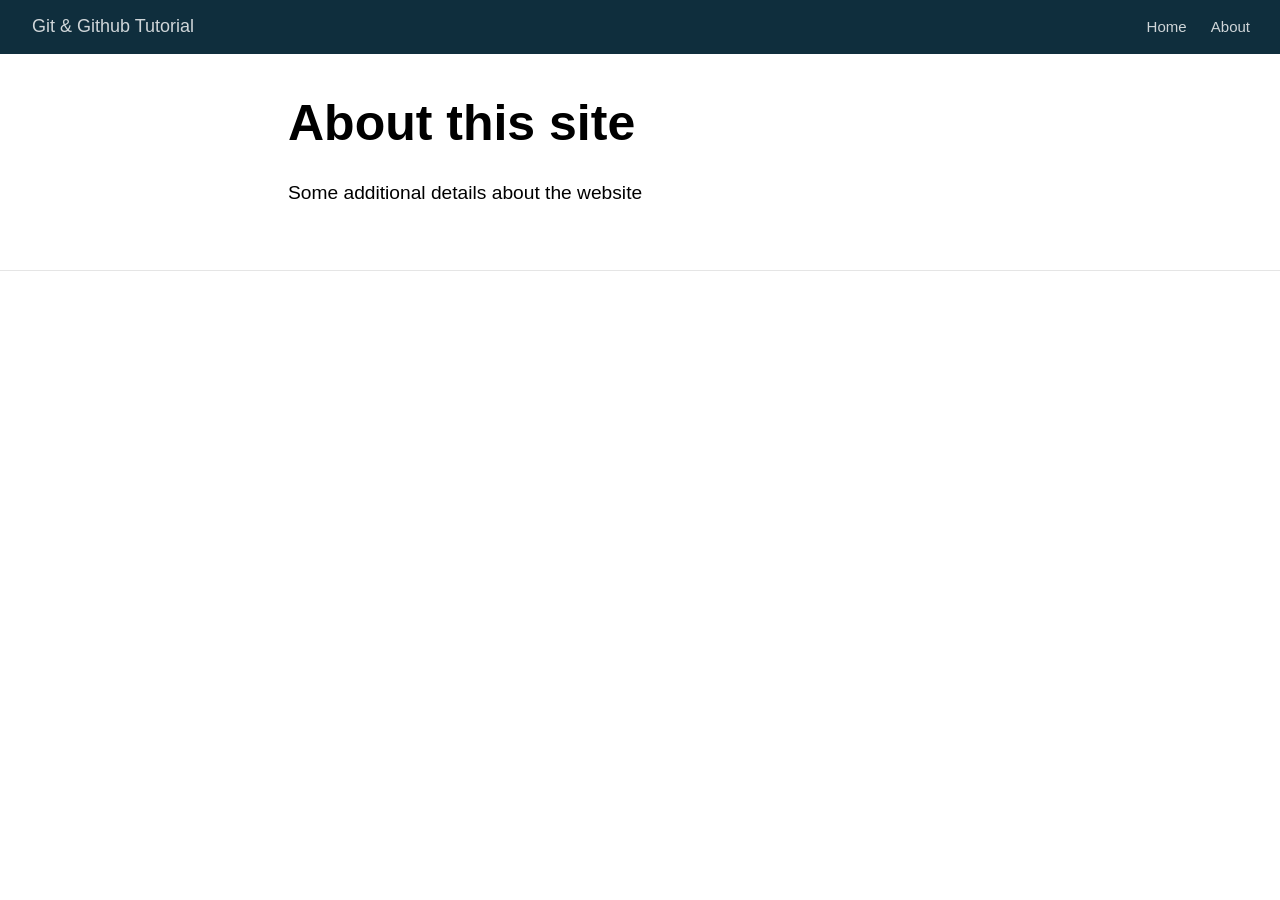
==== docs/about.html @ 016aea4a "initialize site and slidedeck" ====
<!DOCTYPE html>

<html xmlns="http://www.w3.org/1999/xhtml" lang="" xml:lang="">

<head>
  <meta charset="utf-8"/>
  <meta name="viewport" content="width=device-width, initial-scale=1"/>
  <meta http-equiv="X-UA-Compatible" content="IE=Edge,chrome=1"/>
  <meta name="generator" content="distill" />

  <style type="text/css">
  /* Hide doc at startup (prevent jankiness while JS renders/transforms) */
  body {
    visibility: hidden;
  }
  </style>

 <!--radix_placeholder_import_source-->
 <!--/radix_placeholder_import_source-->

<style type="text/css">code{white-space: pre;}</style>
<style type="text/css" data-origin="pandoc">
pre > code.sourceCode { white-space: pre; position: relative; }
pre > code.sourceCode > span { display: inline-block; line-height: 1.25; }
pre > code.sourceCode > span:empty { height: 1.2em; }
.sourceCode { overflow: visible; }
code.sourceCode > span { color: inherit; text-decoration: inherit; }
div.sourceCode { margin: 1em 0; }
pre.sourceCode { margin: 0; }
@media screen {
div.sourceCode { overflow: auto; }
}
@media print {
pre > code.sourceCode { white-space: pre-wrap; }
pre > code.sourceCode > span { text-indent: -5em; padding-left: 5em; }
}
pre.numberSource code
  { counter-reset: source-line 0; }
pre.numberSource code > span
  { position: relative; left: -4em; counter-increment: source-line; }
pre.numberSource code > span > a:first-child::before
  { content: counter(source-line);
    position: relative; left: -1em; text-align: right; vertical-align: baseline;
    border: none; display: inline-block;
    -webkit-touch-callout: none; -webkit-user-select: none;
    -khtml-user-select: none; -moz-user-select: none;
    -ms-user-select: none; user-select: none;
    padding: 0 4px; width: 4em;
    color: #aaaaaa;
  }
pre.numberSource { margin-left: 3em; border-left: 1px solid #aaaaaa;  padding-left: 4px; }
div.sourceCode
  { color: #00769e; background-color: #f1f3f5; }
@media screen {
pre > code.sourceCode > span > a:first-child::before { text-decoration: underline; }
}
code span { color: #00769e; } /* Normal */
code span.al { color: #ad0000; } /* Alert */
code span.an { color: #5e5e5e; } /* Annotation */
code span.at { color: #657422; } /* Attribute */
code span.bn { color: #ad0000; } /* BaseN */
code span.bu { } /* BuiltIn */
code span.cf { color: #00769e; } /* ControlFlow */
code span.ch { color: #20794d; } /* Char */
code span.cn { color: #8f5902; } /* Constant */
code span.co { color: #5e5e5e; } /* Comment */
code span.cv { color: #5e5e5e; font-style: italic; } /* CommentVar */
code span.do { color: #5e5e5e; font-style: italic; } /* Documentation */
code span.dt { color: #ad0000; } /* DataType */
code span.dv { color: #ad0000; } /* DecVal */
code span.er { color: #ad0000; } /* Error */
code span.ex { } /* Extension */
code span.fl { color: #ad0000; } /* Float */
code span.fu { color: #4758ab; } /* Function */
code span.im { } /* Import */
code span.in { color: #5e5e5e; } /* Information */
code span.kw { color: #00769e; } /* Keyword */
code span.op { color: #5e5e5e; } /* Operator */
code span.ot { color: #00769e; } /* Other */
code span.pp { color: #ad0000; } /* Preprocessor */
code span.sc { color: #5e5e5e; } /* SpecialChar */
code span.ss { color: #20794d; } /* SpecialString */
code span.st { color: #20794d; } /* String */
code span.va { color: #111111; } /* Variable */
code span.vs { color: #20794d; } /* VerbatimString */
code span.wa { color: #5e5e5e; font-style: italic; } /* Warning */
</style>


  <!--radix_placeholder_meta_tags-->
  <title>Git &amp; Github Tutorial: About this site</title>

  <meta property="description" itemprop="description" content="Some additional details about the website"/>



  <!--  https://developers.facebook.com/docs/sharing/webmasters#markup -->
  <meta property="og:title" content="Git &amp; Github Tutorial: About this site"/>
  <meta property="og:type" content="article"/>
  <meta property="og:description" content="Some additional details about the website"/>
  <meta property="og:locale" content="en_US"/>
  <meta property="og:site_name" content="Git &amp; Github Tutorial"/>

  <!--  https://dev.twitter.com/cards/types/summary -->
  <meta property="twitter:card" content="summary"/>
  <meta property="twitter:title" content="Git &amp; Github Tutorial: About this site"/>
  <meta property="twitter:description" content="Some additional details about the website"/>

  <!--/radix_placeholder_meta_tags-->
  <!--radix_placeholder_rmarkdown_metadata-->

  <script type="text/json" id="radix-rmarkdown-metadata">
  {"type":"list","attributes":{"names":{"type":"character","attributes":{},"value":["title","description"]}},"value":[{"type":"character","attributes":{},"value":["About this site"]},{"type":"character","attributes":{},"value":["Some additional details about the website"]}]}
  </script>
  <!--/radix_placeholder_rmarkdown_metadata-->
  <!--radix_placeholder_navigation_in_header-->
  <meta name="distill:offset" content=""/>

  <script type="application/javascript">

    window.headroom_prevent_pin = false;

    window.document.addEventListener("DOMContentLoaded", function (event) {

      // initialize headroom for banner
      var header = $('header').get(0);
      var headerHeight = header.offsetHeight;
      var headroom = new Headroom(header, {
        tolerance: 5,
        onPin : function() {
          if (window.headroom_prevent_pin) {
            window.headroom_prevent_pin = false;
            headroom.unpin();
          }
        }
      });
      headroom.init();
      if(window.location.hash)
        headroom.unpin();
      $(header).addClass('headroom--transition');

      // offset scroll location for banner on hash change
      // (see: https://github.com/WickyNilliams/headroom.js/issues/38)
      window.addEventListener("hashchange", function(event) {
        window.scrollTo(0, window.pageYOffset - (headerHeight + 25));
      });

      // responsive menu
      $('.distill-site-header').each(function(i, val) {
        var topnav = $(this);
        var toggle = topnav.find('.nav-toggle');
        toggle.on('click', function() {
          topnav.toggleClass('responsive');
        });
      });

      // nav dropdowns
      $('.nav-dropbtn').click(function(e) {
        $(this).next('.nav-dropdown-content').toggleClass('nav-dropdown-active');
        $(this).parent().siblings('.nav-dropdown')
           .children('.nav-dropdown-content').removeClass('nav-dropdown-active');
      });
      $("body").click(function(e){
        $('.nav-dropdown-content').removeClass('nav-dropdown-active');
      });
      $(".nav-dropdown").click(function(e){
        e.stopPropagation();
      });
    });
  </script>

  <style type="text/css">

  /* Theme (user-documented overrideables for nav appearance) */

  .distill-site-nav {
    color: rgba(255, 255, 255, 0.8);
    background-color: #0F2E3D;
    font-size: 15px;
    font-weight: 300;
  }

  .distill-site-nav a {
    color: inherit;
    text-decoration: none;
  }

  .distill-site-nav a:hover {
    color: white;
  }

  @media print {
    .distill-site-nav {
      display: none;
    }
  }

  .distill-site-header {

  }

  .distill-site-footer {

  }


  /* Site Header */

  .distill-site-header {
    width: 100%;
    box-sizing: border-box;
    z-index: 3;
  }

  .distill-site-header .nav-left {
    display: inline-block;
    margin-left: 8px;
  }

  @media screen and (max-width: 768px) {
    .distill-site-header .nav-left {
      margin-left: 0;
    }
  }


  .distill-site-header .nav-right {
    float: right;
    margin-right: 8px;
  }

  .distill-site-header a,
  .distill-site-header .title {
    display: inline-block;
    text-align: center;
    padding: 14px 10px 14px 10px;
  }

  .distill-site-header .title {
    font-size: 18px;
    min-width: 150px;
  }

  .distill-site-header .logo {
    padding: 0;
  }

  .distill-site-header .logo img {
    display: none;
    max-height: 20px;
    width: auto;
    margin-bottom: -4px;
  }

  .distill-site-header .nav-image img {
    max-height: 18px;
    width: auto;
    display: inline-block;
    margin-bottom: -3px;
  }



  @media screen and (min-width: 1000px) {
    .distill-site-header .logo img {
      display: inline-block;
    }
    .distill-site-header .nav-left {
      margin-left: 20px;
    }
    .distill-site-header .nav-right {
      margin-right: 20px;
    }
    .distill-site-header .title {
      padding-left: 12px;
    }
  }


  .distill-site-header .nav-toggle {
    display: none;
  }

  .nav-dropdown {
    display: inline-block;
    position: relative;
  }

  .nav-dropdown .nav-dropbtn {
    border: none;
    outline: none;
    color: rgba(255, 255, 255, 0.8);
    padding: 16px 10px;
    background-color: transparent;
    font-family: inherit;
    font-size: inherit;
    font-weight: inherit;
    margin: 0;
    margin-top: 1px;
    z-index: 2;
  }

  .nav-dropdown-content {
    display: none;
    position: absolute;
    background-color: white;
    min-width: 200px;
    border: 1px solid rgba(0,0,0,0.15);
    border-radius: 4px;
    box-shadow: 0px 8px 16px 0px rgba(0,0,0,0.1);
    z-index: 1;
    margin-top: 2px;
    white-space: nowrap;
    padding-top: 4px;
    padding-bottom: 4px;
  }

  .nav-dropdown-content hr {
    margin-top: 4px;
    margin-bottom: 4px;
    border: none;
    border-bottom: 1px solid rgba(0, 0, 0, 0.1);
  }

  .nav-dropdown-active {
    display: block;
  }

  .nav-dropdown-content a, .nav-dropdown-content .nav-dropdown-header {
    color: black;
    padding: 6px 24px;
    text-decoration: none;
    display: block;
    text-align: left;
  }

  .nav-dropdown-content .nav-dropdown-header {
    display: block;
    padding: 5px 24px;
    padding-bottom: 0;
    text-transform: uppercase;
    font-size: 14px;
    color: #999999;
    white-space: nowrap;
  }

  .nav-dropdown:hover .nav-dropbtn {
    color: white;
  }

  .nav-dropdown-content a:hover {
    background-color: #ddd;
    color: black;
  }

  .nav-right .nav-dropdown-content {
    margin-left: -45%;
    right: 0;
  }

  @media screen and (max-width: 768px) {
    .distill-site-header a, .distill-site-header .nav-dropdown  {display: none;}
    .distill-site-header a.nav-toggle {
      float: right;
      display: block;
    }
    .distill-site-header .title {
      margin-left: 0;
    }
    .distill-site-header .nav-right {
      margin-right: 0;
    }
    .distill-site-header {
      overflow: hidden;
    }
    .nav-right .nav-dropdown-content {
      margin-left: 0;
    }
  }


  @media screen and (max-width: 768px) {
    .distill-site-header.responsive {position: relative; min-height: 500px; }
    .distill-site-header.responsive a.nav-toggle {
      position: absolute;
      right: 0;
      top: 0;
    }
    .distill-site-header.responsive a,
    .distill-site-header.responsive .nav-dropdown {
      display: block;
      text-align: left;
    }
    .distill-site-header.responsive .nav-left,
    .distill-site-header.responsive .nav-right {
      width: 100%;
    }
    .distill-site-header.responsive .nav-dropdown {float: none;}
    .distill-site-header.responsive .nav-dropdown-content {position: relative;}
    .distill-site-header.responsive .nav-dropdown .nav-dropbtn {
      display: block;
      width: 100%;
      text-align: left;
    }
  }

  /* Site Footer */

  .distill-site-footer {
    width: 100%;
    overflow: hidden;
    box-sizing: border-box;
    z-index: 3;
    margin-top: 30px;
    padding-top: 30px;
    padding-bottom: 30px;
    text-align: center;
  }

  /* Headroom */

  d-title {
    padding-top: 6rem;
  }

  @media print {
    d-title {
      padding-top: 4rem;
    }
  }

  .headroom {
    z-index: 1000;
    position: fixed;
    top: 0;
    left: 0;
    right: 0;
  }

  .headroom--transition {
    transition: all .4s ease-in-out;
  }

  .headroom--unpinned {
    top: -100px;
  }

  .headroom--pinned {
    top: 0;
  }

  /* adjust viewport for navbar height */
  /* helps vertically center bootstrap (non-distill) content */
  .min-vh-100 {
    min-height: calc(100vh - 100px) !important;
  }

  </style>

  <script src="site_libs/jquery-3.6.0/jquery-3.6.0.min.js"></script>
  <link href="site_libs/font-awesome-5.1.0/css/all.css" rel="stylesheet"/>
  <link href="site_libs/font-awesome-5.1.0/css/v4-shims.css" rel="stylesheet"/>
  <script src="site_libs/headroom-0.9.4/headroom.min.js"></script>
  <script src="site_libs/autocomplete-0.37.1/autocomplete.min.js"></script>
  <script src="site_libs/fuse-6.4.1/fuse.min.js"></script>

  <script type="application/javascript">

  function getMeta(metaName) {
    var metas = document.getElementsByTagName('meta');
    for (let i = 0; i < metas.length; i++) {
      if (metas[i].getAttribute('name') === metaName) {
        return metas[i].getAttribute('content');
      }
    }
    return '';
  }

  function offsetURL(url) {
    var offset = getMeta('distill:offset');
    return offset ? offset + '/' + url : url;
  }

  function createFuseIndex() {

    // create fuse index
    var options = {
      keys: [
        { name: 'title', weight: 20 },
        { name: 'categories', weight: 15 },
        { name: 'description', weight: 10 },
        { name: 'contents', weight: 5 },
      ],
      ignoreLocation: true,
      threshold: 0
    };
    var fuse = new window.Fuse([], options);

    // fetch the main search.json
    return fetch(offsetURL('search.json'))
      .then(function(response) {
        if (response.status == 200) {
          return response.json().then(function(json) {
            // index main articles
            json.articles.forEach(function(article) {
              fuse.add(article);
            });
            // download collections and index their articles
            return Promise.all(json.collections.map(function(collection) {
              return fetch(offsetURL(collection)).then(function(response) {
                if (response.status === 200) {
                  return response.json().then(function(articles) {
                    articles.forEach(function(article) {
                      fuse.add(article);
                    });
                  })
                } else {
                  return Promise.reject(
                    new Error('Unexpected status from search index request: ' +
                              response.status)
                  );
                }
              });
            })).then(function() {
              return fuse;
            });
          });

        } else {
          return Promise.reject(
            new Error('Unexpected status from search index request: ' +
                        response.status)
          );
        }
      });
  }

  window.document.addEventListener("DOMContentLoaded", function (event) {

    // get search element (bail if we don't have one)
    var searchEl = window.document.getElementById('distill-search');
    if (!searchEl)
      return;

    createFuseIndex()
      .then(function(fuse) {

        // make search box visible
        searchEl.classList.remove('hidden');

        // initialize autocomplete
        var options = {
          autoselect: true,
          hint: false,
          minLength: 2,
        };
        window.autocomplete(searchEl, options, [{
          source: function(query, callback) {
            const searchOptions = {
              isCaseSensitive: false,
              shouldSort: true,
              minMatchCharLength: 2,
              limit: 10,
            };
            var results = fuse.search(query, searchOptions);
            callback(results
              .map(function(result) { return result.item; })
            );
          },
          templates: {
            suggestion: function(suggestion) {
              var img = suggestion.preview && Object.keys(suggestion.preview).length > 0
                ? `<img src="${offsetURL(suggestion.preview)}"</img>`
                : '';
              var html = `
                <div class="search-item">
                  <h3>${suggestion.title}</h3>
                  <div class="search-item-description">
                    ${suggestion.description || ''}
                  </div>
                  <div class="search-item-preview">
                    ${img}
                  </div>
                </div>
              `;
              return html;
            }
          }
        }]).on('autocomplete:selected', function(event, suggestion) {
          window.location.href = offsetURL(suggestion.path);
        });
        // remove inline display style on autocompleter (we want to
        // manage responsive display via css)
        $('.algolia-autocomplete').css("display", "");
      })
      .catch(function(error) {
        console.log(error);
      });

  });

  </script>

  <style type="text/css">

  .nav-search {
    font-size: x-small;
  }

  /* Algolioa Autocomplete */

  .algolia-autocomplete {
    display: inline-block;
    margin-left: 10px;
    vertical-align: sub;
    background-color: white;
    color: black;
    padding: 6px;
    padding-top: 8px;
    padding-bottom: 0;
    border-radius: 6px;
    border: 1px #0F2E3D solid;
    width: 180px;
  }


  @media screen and (max-width: 768px) {
    .distill-site-nav .algolia-autocomplete {
      display: none;
      visibility: hidden;
    }
    .distill-site-nav.responsive .algolia-autocomplete {
      display: inline-block;
      visibility: visible;
    }
    .distill-site-nav.responsive .algolia-autocomplete .aa-dropdown-menu {
      margin-left: 0;
      width: 400px;
      max-height: 400px;
    }
  }

  .algolia-autocomplete .aa-input, .algolia-autocomplete .aa-hint {
    width: 90%;
    outline: none;
    border: none;
  }

  .algolia-autocomplete .aa-hint {
    color: #999;
  }
  .algolia-autocomplete .aa-dropdown-menu {
    width: 550px;
    max-height: 70vh;
    overflow-x: visible;
    overflow-y: scroll;
    padding: 5px;
    margin-top: 3px;
    margin-left: -150px;
    background-color: #fff;
    border-radius: 5px;
    border: 1px solid #999;
    border-top: none;
  }

  .algolia-autocomplete .aa-dropdown-menu .aa-suggestion {
    cursor: pointer;
    padding: 5px 4px;
    border-bottom: 1px solid #eee;
  }

  .algolia-autocomplete .aa-dropdown-menu .aa-suggestion:last-of-type {
    border-bottom: none;
    margin-bottom: 2px;
  }

  .algolia-autocomplete .aa-dropdown-menu .aa-suggestion .search-item {
    overflow: hidden;
    font-size: 0.8em;
    line-height: 1.4em;
  }

  .algolia-autocomplete .aa-dropdown-menu .aa-suggestion .search-item h3 {
    font-size: 1rem;
    margin-block-start: 0;
    margin-block-end: 5px;
  }

  .algolia-autocomplete .aa-dropdown-menu .aa-suggestion .search-item-description {
    display: inline-block;
    overflow: hidden;
    height: 2.8em;
    width: 80%;
    margin-right: 4%;
  }

  .algolia-autocomplete .aa-dropdown-menu .aa-suggestion .search-item-preview {
    display: inline-block;
    width: 15%;
  }

  .algolia-autocomplete .aa-dropdown-menu .aa-suggestion .search-item-preview img {
    height: 3em;
    width: auto;
    display: none;
  }

  .algolia-autocomplete .aa-dropdown-menu .aa-suggestion .search-item-preview img[src] {
    display: initial;
  }

  .algolia-autocomplete .aa-dropdown-menu .aa-suggestion.aa-cursor {
    background-color: #eee;
  }
  .algolia-autocomplete .aa-dropdown-menu .aa-suggestion em {
    font-weight: bold;
    font-style: normal;
  }

  </style>


  <!--/radix_placeholder_navigation_in_header-->
  <!--radix_placeholder_distill-->

  <style type="text/css">

  body {
    background-color: white;
  }

  .pandoc-table {
    width: 100%;
  }

  .pandoc-table>caption {
    margin-bottom: 10px;
  }

  .pandoc-table th:not([align]) {
    text-align: left;
  }

  .pagedtable-footer {
    font-size: 15px;
  }

  d-byline .byline {
    grid-template-columns: 2fr 2fr;
  }

  d-byline .byline h3 {
    margin-block-start: 1.5em;
  }

  d-byline .byline .authors-affiliations h3 {
    margin-block-start: 0.5em;
  }

  .authors-affiliations .orcid-id {
    width: 16px;
    height:16px;
    margin-left: 4px;
    margin-right: 4px;
    vertical-align: middle;
    padding-bottom: 2px;
  }

  d-title .dt-tags {
    margin-top: 1em;
    grid-column: text;
  }

  .dt-tags .dt-tag {
    text-decoration: none;
    display: inline-block;
    color: rgba(0,0,0,0.6);
    padding: 0em 0.4em;
    margin-right: 0.5em;
    margin-bottom: 0.4em;
    font-size: 70%;
    border: 1px solid rgba(0,0,0,0.2);
    border-radius: 3px;
    text-transform: uppercase;
    font-weight: 500;
  }

  d-article table.gt_table td,
  d-article table.gt_table th {
    border-bottom: none;
    font-size: 100%;
  }

  .html-widget {
    margin-bottom: 2.0em;
  }

  .l-screen-inset {
    padding-right: 16px;
  }

  .l-screen .caption {
    margin-left: 10px;
  }

  .shaded {
    background: rgb(247, 247, 247);
    padding-top: 20px;
    padding-bottom: 20px;
    border-top: 1px solid rgba(0, 0, 0, 0.1);
    border-bottom: 1px solid rgba(0, 0, 0, 0.1);
  }

  .shaded .html-widget {
    margin-bottom: 0;
    border: 1px solid rgba(0, 0, 0, 0.1);
  }

  .shaded .shaded-content {
    background: white;
  }

  .text-output {
    margin-top: 0;
    line-height: 1.5em;
  }

  .hidden {
    display: none !important;
  }

  d-article {
    padding-top: 2.5rem;
    padding-bottom: 30px;
  }

  d-appendix {
    padding-top: 30px;
  }

  d-article>p>img {
    width: 100%;
  }

  d-article h2 {
    margin: 1rem 0 1.5rem 0;
  }

  d-article h3 {
    margin-top: 1.5rem;
  }

  d-article iframe {
    border: 1px solid rgba(0, 0, 0, 0.1);
    margin-bottom: 2.0em;
    width: 100%;
  }

  /* Tweak code blocks */

  d-article div.sourceCode code,
  d-article pre code {
    font-family: Consolas, Monaco, 'Andale Mono', 'Ubuntu Mono', monospace;
  }

  d-article pre,
  d-article div.sourceCode,
  d-article div.sourceCode pre {
    overflow: auto;
  }

  d-article div.sourceCode {
    background-color: white;
  }

  d-article div.sourceCode pre {
    padding-left: 10px;
    font-size: 12px;
    border-left: 2px solid rgba(0,0,0,0.1);
  }

  d-article pre {
    font-size: 12px;
    color: black;
    background: none;
    margin-top: 0;
    text-align: left;
    white-space: pre;
    word-spacing: normal;
    word-break: normal;
    word-wrap: normal;
    line-height: 1.5;

    -moz-tab-size: 4;
    -o-tab-size: 4;
    tab-size: 4;

    -webkit-hyphens: none;
    -moz-hyphens: none;
    -ms-hyphens: none;
    hyphens: none;
  }

  d-article pre a {
    border-bottom: none;
  }

  d-article pre a:hover {
    border-bottom: none;
    text-decoration: underline;
  }

  d-article details {
    grid-column: text;
    margin-bottom: 0.8em;
  }

  @media(min-width: 768px) {

  d-article pre,
  d-article div.sourceCode,
  d-article div.sourceCode pre {
    overflow: visible !important;
  }

  d-article div.sourceCode pre {
    padding-left: 18px;
    font-size: 14px;
  }

  d-article pre {
    font-size: 14px;
  }

  }

  figure img.external {
    background: white;
    border: 1px solid rgba(0, 0, 0, 0.1);
    box-shadow: 0 1px 8px rgba(0, 0, 0, 0.1);
    padding: 18px;
    box-sizing: border-box;
  }

  /* CSS for d-contents */

  .d-contents {
    grid-column: text;
    color: rgba(0,0,0,0.8);
    font-size: 0.9em;
    padding-bottom: 1em;
    margin-bottom: 1em;
    padding-bottom: 0.5em;
    margin-bottom: 1em;
    padding-left: 0.25em;
    justify-self: start;
  }

  @media(min-width: 1000px) {
    .d-contents.d-contents-float {
      height: 0;
      grid-column-start: 1;
      grid-column-end: 4;
      justify-self: center;
      padding-right: 3em;
      padding-left: 2em;
    }
  }

  .d-contents nav h3 {
    font-size: 18px;
    margin-top: 0;
    margin-bottom: 1em;
  }

  .d-contents li {
    list-style-type: none
  }

  .d-contents nav > ul {
    padding-left: 0;
  }

  .d-contents ul {
    padding-left: 1em
  }

  .d-contents nav ul li {
    margin-top: 0.6em;
    margin-bottom: 0.2em;
  }

  .d-contents nav a {
    font-size: 13px;
    border-bottom: none;
    text-decoration: none
    color: rgba(0, 0, 0, 0.8);
  }

  .d-contents nav a:hover {
    text-decoration: underline solid rgba(0, 0, 0, 0.6)
  }

  .d-contents nav > ul > li > a {
    font-weight: 600;
  }

  .d-contents nav > ul > li > ul {
    font-weight: inherit;
  }

  .d-contents nav > ul > li > ul > li {
    margin-top: 0.2em;
  }


  .d-contents nav ul {
    margin-top: 0;
    margin-bottom: 0.25em;
  }

  .d-article-with-toc h2:nth-child(2) {
    margin-top: 0;
  }


  /* Figure */

  .figure {
    position: relative;
    margin-bottom: 2.5em;
    margin-top: 1.5em;
  }

  .figure .caption {
    color: rgba(0, 0, 0, 0.6);
    font-size: 12px;
    line-height: 1.5em;
  }

  .figure img.external {
    background: white;
    border: 1px solid rgba(0, 0, 0, 0.1);
    box-shadow: 0 1px 8px rgba(0, 0, 0, 0.1);
    padding: 18px;
    box-sizing: border-box;
  }

  .figure .caption a {
    color: rgba(0, 0, 0, 0.6);
  }

  .figure .caption b,
  .figure .caption strong, {
    font-weight: 600;
    color: rgba(0, 0, 0, 1.0);
  }

  /* Citations */

  d-article .citation {
    color: inherit;
    cursor: inherit;
  }

  div.hanging-indent{
    margin-left: 1em; text-indent: -1em;
  }

  /* Citation hover box */

  .tippy-box[data-theme~=light-border] {
    background-color: rgba(250, 250, 250, 0.95);
  }

  .tippy-content > p {
    margin-bottom: 0;
    padding: 2px;
  }


  /* Tweak 1000px media break to show more text */

  @media(min-width: 1000px) {
    .base-grid,
    distill-header,
    d-title,
    d-abstract,
    d-article,
    d-appendix,
    distill-appendix,
    d-byline,
    d-footnote-list,
    d-citation-list,
    distill-footer {
      grid-template-columns: [screen-start] 1fr [page-start kicker-start] 80px [middle-start] 50px [text-start kicker-end] 65px 65px 65px 65px 65px 65px 65px 65px [text-end gutter-start] 65px [middle-end] 65px [page-end gutter-end] 1fr [screen-end];
      grid-column-gap: 16px;
    }

    .grid {
      grid-column-gap: 16px;
    }

    d-article {
      font-size: 1.06rem;
      line-height: 1.7em;
    }
    figure .caption, .figure .caption, figure figcaption {
      font-size: 13px;
    }
  }

  @media(min-width: 1180px) {
    .base-grid,
    distill-header,
    d-title,
    d-abstract,
    d-article,
    d-appendix,
    distill-appendix,
    d-byline,
    d-footnote-list,
    d-citation-list,
    distill-footer {
      grid-template-columns: [screen-start] 1fr [page-start kicker-start] 60px [middle-start] 60px [text-start kicker-end] 60px 60px 60px 60px 60px 60px 60px 60px [text-end gutter-start] 60px [middle-end] 60px [page-end gutter-end] 1fr [screen-end];
      grid-column-gap: 32px;
    }

    .grid {
      grid-column-gap: 32px;
    }
  }


  /* Get the citation styles for the appendix (not auto-injected on render since
     we do our own rendering of the citation appendix) */

  d-appendix .citation-appendix,
  .d-appendix .citation-appendix {
    font-size: 11px;
    line-height: 15px;
    border-left: 1px solid rgba(0, 0, 0, 0.1);
    padding-left: 18px;
    border: 1px solid rgba(0,0,0,0.1);
    background: rgba(0, 0, 0, 0.02);
    padding: 10px 18px;
    border-radius: 3px;
    color: rgba(150, 150, 150, 1);
    overflow: hidden;
    margin-top: -12px;
    white-space: pre-wrap;
    word-wrap: break-word;
  }

  /* Include appendix styles here so they can be overridden */

  d-appendix {
    contain: layout style;
    font-size: 0.8em;
    line-height: 1.7em;
    margin-top: 60px;
    margin-bottom: 0;
    border-top: 1px solid rgba(0, 0, 0, 0.1);
    color: rgba(0,0,0,0.5);
    padding-top: 60px;
    padding-bottom: 48px;
  }

  d-appendix h3 {
    grid-column: page-start / text-start;
    font-size: 15px;
    font-weight: 500;
    margin-top: 1em;
    margin-bottom: 0;
    color: rgba(0,0,0,0.65);
  }

  d-appendix h3 + * {
    margin-top: 1em;
  }

  d-appendix ol {
    padding: 0 0 0 15px;
  }

  @media (min-width: 768px) {
    d-appendix ol {
      padding: 0 0 0 30px;
      margin-left: -30px;
    }
  }

  d-appendix li {
    margin-bottom: 1em;
  }

  d-appendix a {
    color: rgba(0, 0, 0, 0.6);
  }

  d-appendix > * {
    grid-column: text;
  }

  d-appendix > d-footnote-list,
  d-appendix > d-citation-list,
  d-appendix > distill-appendix {
    grid-column: screen;
  }

  /* Include footnote styles here so they can be overridden */

  d-footnote-list {
    contain: layout style;
  }

  d-footnote-list > * {
    grid-column: text;
  }

  d-footnote-list a.footnote-backlink {
    color: rgba(0,0,0,0.3);
    padding-left: 0.5em;
  }



  /* Anchor.js */

  .anchorjs-link {
    /*transition: all .25s linear; */
    text-decoration: none;
    border-bottom: none;
  }
  *:hover > .anchorjs-link {
    margin-left: -1.125em !important;
    text-decoration: none;
    border-bottom: none;
  }

  /* Social footer */

  .social_footer {
    margin-top: 30px;
    margin-bottom: 0;
    color: rgba(0,0,0,0.67);
  }

  .disqus-comments {
    margin-right: 30px;
  }

  .disqus-comment-count {
    border-bottom: 1px solid rgba(0, 0, 0, 0.4);
    cursor: pointer;
  }

  #disqus_thread {
    margin-top: 30px;
  }

  .article-sharing a {
    border-bottom: none;
    margin-right: 8px;
  }

  .article-sharing a:hover {
    border-bottom: none;
  }

  .sidebar-section.subscribe {
    font-size: 12px;
    line-height: 1.6em;
  }

  .subscribe p {
    margin-bottom: 0.5em;
  }


  .article-footer .subscribe {
    font-size: 15px;
    margin-top: 45px;
  }


  .sidebar-section.custom {
    font-size: 12px;
    line-height: 1.6em;
  }

  .custom p {
    margin-bottom: 0.5em;
  }

  /* Styles for listing layout (hide title) */
  .layout-listing d-title, .layout-listing .d-title {
    display: none;
  }

  /* Styles for posts lists (not auto-injected) */


  .posts-with-sidebar {
    padding-left: 45px;
    padding-right: 45px;
  }

  .posts-list .description h2,
  .posts-list .description p {
    font-family: -apple-system, BlinkMacSystemFont, "Segoe UI", Roboto, Oxygen, Ubuntu, Cantarell, "Fira Sans", "Droid Sans", "Helvetica Neue", Arial, sans-serif;
  }

  .posts-list .description h2 {
    font-weight: 700;
    border-bottom: none;
    padding-bottom: 0;
  }

  .posts-list h2.post-tag {
    border-bottom: 1px solid rgba(0, 0, 0, 0.2);
    padding-bottom: 12px;
  }
  .posts-list {
    margin-top: 60px;
    margin-bottom: 24px;
  }

  .posts-list .post-preview {
    text-decoration: none;
    overflow: hidden;
    display: block;
    border-bottom: 1px solid rgba(0, 0, 0, 0.1);
    padding: 24px 0;
  }

  .post-preview-last {
    border-bottom: none !important;
  }

  .posts-list .posts-list-caption {
    grid-column: screen;
    font-weight: 400;
  }

  .posts-list .post-preview h2 {
    margin: 0 0 6px 0;
    line-height: 1.2em;
    font-style: normal;
    font-size: 24px;
  }

  .posts-list .post-preview p {
    margin: 0 0 12px 0;
    line-height: 1.4em;
    font-size: 16px;
  }

  .posts-list .post-preview .thumbnail {
    box-sizing: border-box;
    margin-bottom: 24px;
    position: relative;
    max-width: 500px;
  }
  .posts-list .post-preview img {
    width: 100%;
    display: block;
  }

  .posts-list .metadata {
    font-size: 12px;
    line-height: 1.4em;
    margin-bottom: 18px;
  }

  .posts-list .metadata > * {
    display: inline-block;
  }

  .posts-list .metadata .publishedDate {
    margin-right: 2em;
  }

  .posts-list .metadata .dt-authors {
    display: block;
    margin-top: 0.3em;
    margin-right: 2em;
  }

  .posts-list .dt-tags {
    display: block;
    line-height: 1em;
  }

  .posts-list .dt-tags .dt-tag {
    display: inline-block;
    color: rgba(0,0,0,0.6);
    padding: 0.3em 0.4em;
    margin-right: 0.2em;
    margin-bottom: 0.4em;
    font-size: 60%;
    border: 1px solid rgba(0,0,0,0.2);
    border-radius: 3px;
    text-transform: uppercase;
    font-weight: 500;
  }

  .posts-list img {
    opacity: 1;
  }

  .posts-list img[data-src] {
    opacity: 0;
  }

  .posts-more {
    clear: both;
  }


  .posts-sidebar {
    font-size: 16px;
  }

  .posts-sidebar h3 {
    font-size: 16px;
    margin-top: 0;
    margin-bottom: 0.5em;
    font-weight: 400;
    text-transform: uppercase;
  }

  .sidebar-section {
    margin-bottom: 30px;
  }

  .categories ul {
    list-style-type: none;
    margin: 0;
    padding: 0;
  }

  .categories li {
    color: rgba(0, 0, 0, 0.8);
    margin-bottom: 0;
  }

  .categories li>a {
    border-bottom: none;
  }

  .categories li>a:hover {
    border-bottom: 1px solid rgba(0, 0, 0, 0.4);
  }

  .categories .active {
    font-weight: 600;
  }

  .categories .category-count {
    color: rgba(0, 0, 0, 0.4);
  }


  @media(min-width: 768px) {
    .posts-list .post-preview h2 {
      font-size: 26px;
    }
    .posts-list .post-preview .thumbnail {
      float: right;
      width: 30%;
      margin-bottom: 0;
    }
    .posts-list .post-preview .description {
      float: left;
      width: 45%;
    }
    .posts-list .post-preview .metadata {
      float: left;
      width: 20%;
      margin-top: 8px;
    }
    .posts-list .post-preview p {
      margin: 0 0 12px 0;
      line-height: 1.5em;
      font-size: 16px;
    }
    .posts-with-sidebar .posts-list {
      float: left;
      width: 75%;
    }
    .posts-with-sidebar .posts-sidebar {
      float: right;
      width: 20%;
      margin-top: 60px;
      padding-top: 24px;
      padding-bottom: 24px;
    }
  }


  /* Improve display for browsers without grid (IE/Edge <= 15) */

  .downlevel {
    line-height: 1.6em;
    font-family: -apple-system, BlinkMacSystemFont, "Segoe UI", Roboto, Oxygen, Ubuntu, Cantarell, "Fira Sans", "Droid Sans", "Helvetica Neue", Arial, sans-serif;
    margin: 0;
  }

  .downlevel .d-title {
    padding-top: 6rem;
    padding-bottom: 1.5rem;
  }

  .downlevel .d-title h1 {
    font-size: 50px;
    font-weight: 700;
    line-height: 1.1em;
    margin: 0 0 0.5rem;
  }

  .downlevel .d-title p {
    font-weight: 300;
    font-size: 1.2rem;
    line-height: 1.55em;
    margin-top: 0;
  }

  .downlevel .d-byline {
    padding-top: 0.8em;
    padding-bottom: 0.8em;
    font-size: 0.8rem;
    line-height: 1.8em;
  }

  .downlevel .section-separator {
    border: none;
    border-top: 1px solid rgba(0, 0, 0, 0.1);
  }

  .downlevel .d-article {
    font-size: 1.06rem;
    line-height: 1.7em;
    padding-top: 1rem;
    padding-bottom: 2rem;
  }


  .downlevel .d-appendix {
    padding-left: 0;
    padding-right: 0;
    max-width: none;
    font-size: 0.8em;
    line-height: 1.7em;
    margin-bottom: 0;
    color: rgba(0,0,0,0.5);
    padding-top: 40px;
    padding-bottom: 48px;
  }

  .downlevel .footnotes ol {
    padding-left: 13px;
  }

  .downlevel .base-grid,
  .downlevel .distill-header,
  .downlevel .d-title,
  .downlevel .d-abstract,
  .downlevel .d-article,
  .downlevel .d-appendix,
  .downlevel .distill-appendix,
  .downlevel .d-byline,
  .downlevel .d-footnote-list,
  .downlevel .d-citation-list,
  .downlevel .distill-footer,
  .downlevel .appendix-bottom,
  .downlevel .posts-container {
    padding-left: 40px;
    padding-right: 40px;
  }

  @media(min-width: 768px) {
    .downlevel .base-grid,
    .downlevel .distill-header,
    .downlevel .d-title,
    .downlevel .d-abstract,
    .downlevel .d-article,
    .downlevel .d-appendix,
    .downlevel .distill-appendix,
    .downlevel .d-byline,
    .downlevel .d-footnote-list,
    .downlevel .d-citation-list,
    .downlevel .distill-footer,
    .downlevel .appendix-bottom,
    .downlevel .posts-container {
    padding-left: 150px;
    padding-right: 150px;
    max-width: 900px;
  }
  }

  .downlevel pre code {
    display: block;
    border-left: 2px solid rgba(0, 0, 0, .1);
    padding: 0 0 0 20px;
    font-size: 14px;
  }

  .downlevel code, .downlevel pre {
    color: black;
    background: none;
    font-family: Consolas, Monaco, 'Andale Mono', 'Ubuntu Mono', monospace;
    text-align: left;
    white-space: pre;
    word-spacing: normal;
    word-break: normal;
    word-wrap: normal;
    line-height: 1.5;

    -moz-tab-size: 4;
    -o-tab-size: 4;
    tab-size: 4;

    -webkit-hyphens: none;
    -moz-hyphens: none;
    -ms-hyphens: none;
    hyphens: none;
  }

  .downlevel .posts-list .post-preview {
    color: inherit;
  }



  </style>

  <script type="application/javascript">

  function is_downlevel_browser() {
    if (bowser.isUnsupportedBrowser({ msie: "12", msedge: "16"},
                                   window.navigator.userAgent)) {
      return true;
    } else {
      return window.load_distill_framework === undefined;
    }
  }

  // show body when load is complete
  function on_load_complete() {

    // add anchors
    if (window.anchors) {
      window.anchors.options.placement = 'left';
      window.anchors.add('d-article > h2, d-article > h3, d-article > h4, d-article > h5');
    }


    // set body to visible
    document.body.style.visibility = 'visible';

    // force redraw for leaflet widgets
    if (window.HTMLWidgets) {
      var maps = window.HTMLWidgets.findAll(".leaflet");
      $.each(maps, function(i, el) {
        var map = this.getMap();
        map.invalidateSize();
        map.eachLayer(function(layer) {
          if (layer instanceof L.TileLayer)
            layer.redraw();
        });
      });
    }

    // trigger 'shown' so htmlwidgets resize
    $('d-article').trigger('shown');
  }

  function init_distill() {

    init_common();

    // create front matter
    var front_matter = $('<d-front-matter></d-front-matter>');
    $('#distill-front-matter').wrap(front_matter);

    // create d-title
    $('.d-title').changeElementType('d-title');

    // create d-byline
    var byline = $('<d-byline></d-byline>');
    $('.d-byline').replaceWith(byline);

    // create d-article
    var article = $('<d-article></d-article>');
    $('.d-article').wrap(article).children().unwrap();

    // move posts container into article
    $('.posts-container').appendTo($('d-article'));

    // create d-appendix
    $('.d-appendix').changeElementType('d-appendix');

    // flag indicating that we have appendix items
    var appendix = $('.appendix-bottom').children('h3').length > 0;

    // replace footnotes with <d-footnote>
    $('.footnote-ref').each(function(i, val) {
      appendix = true;
      var href = $(this).attr('href');
      var id = href.replace('#', '');
      var fn = $('#' + id);
      var fn_p = $('#' + id + '>p');
      fn_p.find('.footnote-back').remove();
      var text = fn_p.html();
      var dtfn = $('<d-footnote></d-footnote>');
      dtfn.html(text);
      $(this).replaceWith(dtfn);
    });
    // remove footnotes
    $('.footnotes').remove();

    // move refs into #references-listing
    $('#references-listing').replaceWith($('#refs'));

    $('h1.appendix, h2.appendix').each(function(i, val) {
      $(this).changeElementType('h3');
    });
    $('h3.appendix').each(function(i, val) {
      var id = $(this).attr('id');
      $('.d-contents a[href="#' + id + '"]').parent().remove();
      appendix = true;
      $(this).nextUntil($('h1, h2, h3')).addBack().appendTo($('d-appendix'));
    });

    // show d-appendix if we have appendix content
    $("d-appendix").css('display', appendix ? 'grid' : 'none');

    // localize layout chunks to just output
    $('.layout-chunk').each(function(i, val) {

      // capture layout
      var layout = $(this).attr('data-layout');

      // apply layout to markdown level block elements
      var elements = $(this).children().not('details, div.sourceCode, pre, script');
      elements.each(function(i, el) {
        var layout_div = $('<div class="' + layout + '"></div>');
        if (layout_div.hasClass('shaded')) {
          var shaded_content = $('<div class="shaded-content"></div>');
          $(this).wrap(shaded_content);
          $(this).parent().wrap(layout_div);
        } else {
          $(this).wrap(layout_div);
        }
      });


      // unwrap the layout-chunk div
      $(this).children().unwrap();
    });

    // remove code block used to force  highlighting css
    $('.distill-force-highlighting-css').parent().remove();

    // remove empty line numbers inserted by pandoc when using a
    // custom syntax highlighting theme
    $('code.sourceCode a:empty').remove();

    // load distill framework
    load_distill_framework();

    // wait for window.distillRunlevel == 4 to do post processing
    function distill_post_process() {

      if (!window.distillRunlevel || window.distillRunlevel < 4)
        return;

      // hide author/affiliations entirely if we have no authors
      var front_matter = JSON.parse($("#distill-front-matter").html());
      var have_authors = front_matter.authors && front_matter.authors.length > 0;
      if (!have_authors)
        $('d-byline').addClass('hidden');

      // article with toc class
      $('.d-contents').parent().addClass('d-article-with-toc');

      // strip links that point to #
      $('.authors-affiliations').find('a[href="#"]').removeAttr('href');

      // add orcid ids
      $('.authors-affiliations').find('.author').each(function(i, el) {
        var orcid_id = front_matter.authors[i].orcidID;
        if (orcid_id) {
          var a = $('<a></a>');
          a.attr('href', 'https://orcid.org/' + orcid_id);
          var img = $('<img></img>');
          img.addClass('orcid-id');
          img.attr('alt', 'ORCID ID');
          img.attr('src','[data-uri]');
          a.append(img);
          $(this).append(a);
        }
      });

      // hide elements of author/affiliations grid that have no value
      function hide_byline_column(caption) {
        $('d-byline').find('h3:contains("' + caption + '")').parent().css('visibility', 'hidden');
      }

      // affiliations
      var have_affiliations = false;
      for (var i = 0; i<front_matter.authors.length; ++i) {
        var author = front_matter.authors[i];
        if (author.affiliation !== "&nbsp;") {
          have_affiliations = true;
          break;
        }
      }
      if (!have_affiliations)
        $('d-byline').find('h3:contains("Affiliations")').css('visibility', 'hidden');

      // published date
      if (!front_matter.publishedDate)
        hide_byline_column("Published");

      // document object identifier
      var doi = $('d-byline').find('h3:contains("DOI")');
      var doi_p = doi.next().empty();
      if (!front_matter.doi) {
        // if we have a citation and valid citationText then link to that
        if ($('#citation').length > 0 && front_matter.citationText) {
          doi.html('Citation');
          $('<a href="#citation"></a>')
            .text(front_matter.citationText)
            .appendTo(doi_p);
        } else {
          hide_byline_column("DOI");
        }
      } else {
        $('<a></a>')
           .attr('href', "https://doi.org/" + front_matter.doi)
           .html(front_matter.doi)
           .appendTo(doi_p);
      }

       // change plural form of authors/affiliations
      if (front_matter.authors.length === 1) {
        var grid = $('.authors-affiliations');
        grid.children('h3:contains("Authors")').text('Author');
        grid.children('h3:contains("Affiliations")').text('Affiliation');
      }

      // remove d-appendix and d-footnote-list local styles
      $('d-appendix > style:first-child').remove();
      $('d-footnote-list > style:first-child').remove();

      // move appendix-bottom entries to the bottom
      $('.appendix-bottom').appendTo('d-appendix').children().unwrap();
      $('.appendix-bottom').remove();

      // hoverable references
      $('span.citation[data-cites]').each(function() {
        const citeChild = $(this).children()[0]
        // Do not process if @xyz has been used without escaping and without bibliography activated
        // https://github.com/rstudio/distill/issues/466
        if (citeChild === undefined) return true

        if (citeChild.nodeName == "D-FOOTNOTE") {
          var fn = citeChild
          $(this).html(fn.shadowRoot.querySelector("sup"))
          $(this).id = fn.id
          fn.remove()
        }
        var refs = $(this).attr('data-cites').split(" ");
        var refHtml = refs.map(function(ref) {
          // Could use CSS.escape too here, we insure backward compatibility in navigator
          return "<p>" + $('div[id="ref-' + ref + '"]').html() + "</p>";
        }).join("\n");
        window.tippy(this, {
          allowHTML: true,
          content: refHtml,
          maxWidth: 500,
          interactive: true,
          interactiveBorder: 10,
          theme: 'light-border',
          placement: 'bottom-start'
        });
      });

      // fix footnotes in tables (#411)
      // replacing broken distill.pub feature
      $('table d-footnote').each(function() {
        // we replace internal showAtNode methode which is triggered when hovering a footnote
        this.hoverBox.showAtNode = function(node) {
          // ported from https://github.com/distillpub/template/pull/105/files
          calcOffset = function(elem) {
              let x = elem.offsetLeft;
              let y = elem.offsetTop;
              // Traverse upwards until an `absolute` element is found or `elem`
              // becomes null.
              while (elem = elem.offsetParent && elem.style.position != 'absolute') {
                  x += elem.offsetLeft;
                  y += elem.offsetTop;
              }

              return { left: x, top: y };
          }
          // https://developer.mozilla.org/en-US/docs/Web/API/HTMLElement/offsetTop
          const bbox = node.getBoundingClientRect();
          const offset = calcOffset(node);
          this.show([offset.left + bbox.width, offset.top + bbox.height]);
        }
      })

      // clear polling timer
      clearInterval(tid);

      // show body now that everything is ready
      on_load_complete();
    }

    var tid = setInterval(distill_post_process, 50);
    distill_post_process();

  }

  function init_downlevel() {

    init_common();

     // insert hr after d-title
    $('.d-title').after($('<hr class="section-separator"/>'));

    // check if we have authors
    var front_matter = JSON.parse($("#distill-front-matter").html());
    var have_authors = front_matter.authors && front_matter.authors.length > 0;

    // manage byline/border
    if (!have_authors)
      $('.d-byline').remove();
    $('.d-byline').after($('<hr class="section-separator"/>'));
    $('.d-byline a').remove();

    // remove toc
    $('.d-contents').remove();

    // move appendix elements
    $('h1.appendix, h2.appendix').each(function(i, val) {
      $(this).changeElementType('h3');
    });
    $('h3.appendix').each(function(i, val) {
      $(this).nextUntil($('h1, h2, h3')).addBack().appendTo($('.d-appendix'));
    });


    // inject headers into references and footnotes
    var refs_header = $('<h3></h3>');
    refs_header.text('References');
    $('#refs').prepend(refs_header);

    var footnotes_header = $('<h3></h3');
    footnotes_header.text('Footnotes');
    $('.footnotes').children('hr').first().replaceWith(footnotes_header);

    // move appendix-bottom entries to the bottom
    $('.appendix-bottom').appendTo('.d-appendix').children().unwrap();
    $('.appendix-bottom').remove();

    // remove appendix if it's empty
    if ($('.d-appendix').children().length === 0)
      $('.d-appendix').remove();

    // prepend separator above appendix
    $('.d-appendix').before($('<hr class="section-separator" style="clear: both"/>'));

    // trim code
    $('pre>code').each(function(i, val) {
      $(this).html($.trim($(this).html()));
    });

    // move posts-container right before article
    $('.posts-container').insertBefore($('.d-article'));

    $('body').addClass('downlevel');

    on_load_complete();
  }


  function init_common() {

    // jquery plugin to change element types
    (function($) {
      $.fn.changeElementType = function(newType) {
        var attrs = {};

        $.each(this[0].attributes, function(idx, attr) {
          attrs[attr.nodeName] = attr.nodeValue;
        });

        this.replaceWith(function() {
          return $("<" + newType + "/>", attrs).append($(this).contents());
        });
      };
    })(jQuery);

    // prevent underline for linked images
    $('a > img').parent().css({'border-bottom' : 'none'});

    // mark non-body figures created by knitr chunks as 100% width
    $('.layout-chunk').each(function(i, val) {
      var figures = $(this).find('img, .html-widget');
      // ignore leaflet img layers (#106)
      figures = figures.filter(':not(img[class*="leaflet"])')
      if ($(this).attr('data-layout') !== "l-body") {
        figures.css('width', '100%');
      } else {
        figures.css('max-width', '100%');
        figures.filter("[width]").each(function(i, val) {
          var fig = $(this);
          fig.css('width', fig.attr('width') + 'px');
        });

      }
    });

    // auto-append index.html to post-preview links in file: protocol
    // and in rstudio ide preview
    $('.post-preview').each(function(i, val) {
      if (window.location.protocol === "file:")
        $(this).attr('href', $(this).attr('href') + "index.html");
    });

    // get rid of index.html references in header
    if (window.location.protocol !== "file:") {
      $('.distill-site-header a[href]').each(function(i,val) {
        $(this).attr('href', $(this).attr('href').replace(/^index[.]html/, "./"));
      });
    }

    // add class to pandoc style tables
    $('tr.header').parent('thead').parent('table').addClass('pandoc-table');
    $('.kable-table').children('table').addClass('pandoc-table');

    // add figcaption style to table captions
    $('caption').parent('table').addClass("figcaption");

    // initialize posts list
    if (window.init_posts_list)
      window.init_posts_list();

    // implmement disqus comment link
    $('.disqus-comment-count').click(function() {
      window.headroom_prevent_pin = true;
      $('#disqus_thread').toggleClass('hidden');
      if (!$('#disqus_thread').hasClass('hidden')) {
        var offset = $(this).offset();
        $(window).resize();
        $('html, body').animate({
          scrollTop: offset.top - 35
        });
      }
    });
  }

  document.addEventListener('DOMContentLoaded', function() {
    if (is_downlevel_browser())
      init_downlevel();
    else
      window.addEventListener('WebComponentsReady', init_distill);
  });

  </script>

  <!--/radix_placeholder_distill-->
  <script src="site_libs/header-attrs-2.14/header-attrs.js"></script>
  <script src="site_libs/popper-2.6.0/popper.min.js"></script>
  <link href="site_libs/tippy-6.2.7/tippy.css" rel="stylesheet" />
  <link href="site_libs/tippy-6.2.7/tippy-light-border.css" rel="stylesheet" />
  <script src="site_libs/tippy-6.2.7/tippy.umd.min.js"></script>
  <script src="site_libs/anchor-4.2.2/anchor.min.js"></script>
  <script src="site_libs/bowser-1.9.3/bowser.min.js"></script>
  <script src="site_libs/webcomponents-2.0.0/webcomponents.js"></script>
  <script src="site_libs/distill-2.2.21/template.v2.js"></script>
  <!--radix_placeholder_site_in_header-->
  <!--/radix_placeholder_site_in_header-->


</head>

<body>

<!--radix_placeholder_front_matter-->

<script id="distill-front-matter" type="text/json">
{"title":"About this site","description":"Some additional details about the website","authors":[]}
</script>

<!--/radix_placeholder_front_matter-->
<!--radix_placeholder_navigation_before_body-->
<header class="header header--fixed" role="banner">
<nav class="distill-site-nav distill-site-header">
<div class="nav-left">
<a href="index.html" class="title">Git &amp; Github Tutorial</a>
</div>
<div class="nav-right">
<a href="index.html">Home</a>
<a href="about.html">About</a>
<a href="javascript:void(0);" class="nav-toggle">&#9776;</a>
</div>
</nav>
</header>
<!--/radix_placeholder_navigation_before_body-->
<!--radix_placeholder_site_before_body-->
<!--/radix_placeholder_site_before_body-->

<div class="d-title">
<h1>About this site</h1>
<!--radix_placeholder_categories-->
<!--/radix_placeholder_categories-->
<p><p>Some additional details about the website</p></p>
</div>


<div class="d-article">
<div class="sourceCode" id="cb1"><pre class="sourceCode r distill-force-highlighting-css"><code class="sourceCode r"></code></pre></div>
<!--radix_placeholder_article_footer-->
<!--/radix_placeholder_article_footer-->
</div>

<div class="d-appendix">
</div>


<!--radix_placeholder_site_after_body-->
<!--/radix_placeholder_site_after_body-->
<!--radix_placeholder_appendices-->
<div class="appendix-bottom"></div>
<!--/radix_placeholder_appendices-->
<!--radix_placeholder_navigation_after_body-->
<!--/radix_placeholder_navigation_after_body-->

</body>

</html>
---- docs/site_libs/font-awesome-5.1.0/css/all.css ----
/*!
 * Font Awesome Free 5.1.0 by @fontawesome - https://fontawesome.com
 * License - https://fontawesome.com/license (Icons: CC BY 4.0, Fonts: SIL OFL 1.1, Code: MIT License)
 */
.fa,.fab,.fal,.far,.fas{-moz-osx-font-smoothing:grayscale;-webkit-font-smoothing:antialiased;display:inline-block;font-style:normal;font-variant:normal;text-rendering:auto;line-height:1}.fa-lg{font-size:1.33333em;line-height:.75em;vertical-align:-.0667em}.fa-xs{font-size:.75em}.fa-sm{font-size:.875em}.fa-1x{font-size:1em}.fa-2x{font-size:2em}.fa-3x{font-size:3em}.fa-4x{font-size:4em}.fa-5x{font-size:5em}.fa-6x{font-size:6em}.fa-7x{font-size:7em}.fa-8x{font-size:8em}.fa-9x{font-size:9em}.fa-10x{font-size:10em}.fa-fw{text-align:center;width:1.25em}.fa-ul{list-style-type:none;margin-left:2.5em;padding-left:0}.fa-ul>li{position:relative}.fa-li{left:-2em;position:absolute;text-align:center;width:2em;line-height:inherit}.fa-border{border:.08em solid #eee;border-radius:.1em;padding:.2em .25em .15em}.fa-pull-left{float:left}.fa-pull-right{float:right}.fa.fa-pull-left,.fab.fa-pull-left,.fal.fa-pull-left,.far.fa-pull-left,.fas.fa-pull-left{margin-right:.3em}.fa.fa-pull-right,.fab.fa-pull-right,.fal.fa-pull-right,.far.fa-pull-right,.fas.fa-pull-right{margin-left:.3em}.fa-spin{animation:a 2s infinite linear}.fa-pulse{animation:a 1s infinite steps(8)}@keyframes a{0%{transform:rotate(0deg)}to{transform:rotate(1turn)}}.fa-rotate-90{-ms-filter:"progid:DXImageTransform.Microsoft.BasicImage(rotation=1)";transform:rotate(90deg)}.fa-rotate-180{-ms-filter:"progid:DXImageTransform.Microsoft.BasicImage(rotation=2)";transform:rotate(180deg)}.fa-rotate-270{-ms-filter:"progid:DXImageTransform.Microsoft.BasicImage(rotation=3)";transform:rotate(270deg)}.fa-flip-horizontal{-ms-filter:"progid:DXImageTransform.Microsoft.BasicImage(rotation=0, mirror=1)";transform:scaleX(-1)}.fa-flip-vertical{transform:scaleY(-1)}.fa-flip-horizontal.fa-flip-vertical,.fa-flip-vertical{-ms-filter:"progid:DXImageTransform.Microsoft.BasicImage(rotation=2, mirror=1)"}.fa-flip-horizontal.fa-flip-vertical{transform:scale(-1)}:root .fa-flip-horizontal,:root .fa-flip-vertical,:root .fa-rotate-90,:root .fa-rotate-180,:root .fa-rotate-270{-webkit-filter:none;filter:none}.fa-stack{display:inline-block;height:2em;line-height:2em;position:relative;vertical-align:middle;width:2em}.fa-stack-1x,.fa-stack-2x{left:0;position:absolute;text-align:center;width:100%}.fa-stack-1x{line-height:inherit}.fa-stack-2x{font-size:2em}.fa-inverse{color:#fff}.fa-500px:before{content:"\f26e"}.fa-accessible-icon:before{content:"\f368"}.fa-accusoft:before{content:"\f369"}.fa-address-book:before{content:"\f2b9"}.fa-address-card:before{content:"\f2bb"}.fa-adjust:before{content:"\f042"}.fa-adn:before{content:"\f170"}.fa-adversal:before{content:"\f36a"}.fa-affiliatetheme:before{content:"\f36b"}.fa-algolia:before{content:"\f36c"}.fa-align-center:before{content:"\f037"}.fa-align-justify:before{content:"\f039"}.fa-align-left:before{content:"\f036"}.fa-align-right:before{content:"\f038"}.fa-allergies:before{content:"\f461"}.fa-amazon:before{content:"\f270"}.fa-amazon-pay:before{content:"\f42c"}.fa-ambulance:before{content:"\f0f9"}.fa-american-sign-language-interpreting:before{content:"\f2a3"}.fa-amilia:before{content:"\f36d"}.fa-anchor:before{content:"\f13d"}.fa-android:before{content:"\f17b"}.fa-angellist:before{content:"\f209"}.fa-angle-double-down:before{content:"\f103"}.fa-angle-double-left:before{content:"\f100"}.fa-angle-double-right:before{content:"\f101"}.fa-angle-double-up:before{content:"\f102"}.fa-angle-down:before{content:"\f107"}.fa-angle-left:before{content:"\f104"}.fa-angle-right:before{content:"\f105"}.fa-angle-up:before{content:"\f106"}.fa-angry:before{content:"\f556"}.fa-angrycreative:before{content:"\f36e"}.fa-angular:before{content:"\f420"}.fa-app-store:before{content:"\f36f"}.fa-app-store-ios:before{content:"\f370"}.fa-apper:before{content:"\f371"}.fa-apple:before{content:"\f179"}.fa-apple-pay:before{content:"\f415"}.fa-archive:before{content:"\f187"}.fa-archway:before{content:"\f557"}.fa-arrow-alt-circle-down:before{content:"\f358"}.fa-arrow-alt-circle-left:before{content:"\f359"}.fa-arrow-alt-circle-right:before{content:"\f35a"}.fa-arrow-alt-circle-up:before{content:"\f35b"}.fa-arrow-circle-down:before{content:"\f0ab"}.fa-arrow-circle-left:before{content:"\f0a8"}.fa-arrow-circle-right:before{content:"\f0a9"}.fa-arrow-circle-up:before{content:"\f0aa"}.fa-arrow-down:before{content:"\f063"}.fa-arrow-left:before{content:"\f060"}.fa-arrow-right:before{content:"\f061"}.fa-arrow-up:before{content:"\f062"}.fa-arrows-alt:before{content:"\f0b2"}.fa-arrows-alt-h:before{content:"\f337"}.fa-arrows-alt-v:before{content:"\f338"}.fa-assistive-listening-systems:before{content:"\f2a2"}.fa-asterisk:before{content:"\f069"}.fa-asymmetrik:before{content:"\f372"}.fa-at:before{content:"\f1fa"}.fa-atlas:before{content:"\f558"}.fa-audible:before{content:"\f373"}.fa-audio-description:before{content:"\f29e"}.fa-autoprefixer:before{content:"\f41c"}.fa-avianex:before{content:"\f374"}.fa-aviato:before{content:"\f421"}.fa-award:before{content:"\f559"}.fa-aws:before{content:"\f375"}.fa-backspace:before{content:"\f55a"}.fa-backward:before{content:"\f04a"}.fa-balance-scale:before{content:"\f24e"}.fa-ban:before{content:"\f05e"}.fa-band-aid:before{content:"\f462"}.fa-bandcamp:before{content:"\f2d5"}.fa-barcode:before{content:"\f02a"}.fa-bars:before{content:"\f0c9"}.fa-baseball-ball:before{content:"\f433"}.fa-basketball-ball:before{content:"\f434"}.fa-bath:before{content:"\f2cd"}.fa-battery-empty:before{content:"\f244"}.fa-battery-full:before{content:"\f240"}.fa-battery-half:before{content:"\f242"}.fa-battery-quarter:before{content:"\f243"}.fa-battery-three-quarters:before{content:"\f241"}.fa-bed:before{content:"\f236"}.fa-beer:before{content:"\f0fc"}.fa-behance:before{content:"\f1b4"}.fa-behance-square:before{content:"\f1b5"}.fa-bell:before{content:"\f0f3"}.fa-bell-slash:before{content:"\f1f6"}.fa-bezier-curve:before{content:"\f55b"}.fa-bicycle:before{content:"\f206"}.fa-bimobject:before{content:"\f378"}.fa-binoculars:before{content:"\f1e5"}.fa-birthday-cake:before{content:"\f1fd"}.fa-bitbucket:before{content:"\f171"}.fa-bitcoin:before{content:"\f379"}.fa-bity:before{content:"\f37a"}.fa-black-tie:before{content:"\f27e"}.fa-blackberry:before{content:"\f37b"}.fa-blender:before{content:"\f517"}.fa-blind:before{content:"\f29d"}.fa-blogger:before{content:"\f37c"}.fa-blogger-b:before{content:"\f37d"}.fa-bluetooth:before{content:"\f293"}.fa-bluetooth-b:before{content:"\f294"}.fa-bold:before{content:"\f032"}.fa-bolt:before{content:"\f0e7"}.fa-bomb:before{content:"\f1e2"}.fa-bong:before{content:"\f55c"}.fa-book:before{content:"\f02d"}.fa-book-open:before{content:"\f518"}.fa-bookmark:before{content:"\f02e"}.fa-bowling-ball:before{content:"\f436"}.fa-box:before{content:"\f466"}.fa-box-open:before{content:"\f49e"}.fa-boxes:before{content:"\f468"}.fa-braille:before{content:"\f2a1"}.fa-briefcase:before{content:"\f0b1"}.fa-briefcase-medical:before{content:"\f469"}.fa-broadcast-tower:before{content:"\f519"}.fa-broom:before{content:"\f51a"}.fa-brush:before{content:"\f55d"}.fa-btc:before{content:"\f15a"}.fa-bug:before{content:"\f188"}.fa-building:before{content:"\f1ad"}.fa-bullhorn:before{content:"\f0a1"}.fa-bullseye:before{content:"\f140"}.fa-burn:before{content:"\f46a"}.fa-buromobelexperte:before{content:"\f37f"}.fa-bus:before{content:"\f207"}.fa-bus-alt:before{content:"\f55e"}.fa-buysellads:before{content:"\f20d"}.fa-calculator:before{content:"\f1ec"}.fa-calendar:before{content:"\f133"}.fa-calendar-alt:before{content:"\f073"}.fa-calendar-check:before{content:"\f274"}.fa-calendar-minus:before{content:"\f272"}.fa-calendar-plus:before{content:"\f271"}.fa-calendar-times:before{content:"\f273"}.fa-camera:before{content:"\f030"}.fa-camera-retro:before{content:"\f083"}.fa-cannabis:before{content:"\f55f"}.fa-capsules:before{content:"\f46b"}.fa-car:before{content:"\f1b9"}.fa-caret-down:before{content:"\f0d7"}.fa-caret-left:before{content:"\f0d9"}.fa-caret-right:before{content:"\f0da"}.fa-caret-square-down:before{content:"\f150"}.fa-caret-square-left:before{content:"\f191"}.fa-caret-square-right:before{content:"\f152"}.fa-caret-square-up:before{content:"\f151"}.fa-caret-up:before{content:"\f0d8"}.fa-cart-arrow-down:before{content:"\f218"}.fa-cart-plus:before{content:"\f217"}.fa-cc-amazon-pay:before{content:"\f42d"}.fa-cc-amex:before{content:"\f1f3"}.fa-cc-apple-pay:before{content:"\f416"}.fa-cc-diners-club:before{content:"\f24c"}.fa-cc-discover:before{content:"\f1f2"}.fa-cc-jcb:before{content:"\f24b"}.fa-cc-mastercard:before{content:"\f1f1"}.fa-cc-paypal:before{content:"\f1f4"}.fa-cc-stripe:before{content:"\f1f5"}.fa-cc-visa:before{content:"\f1f0"}.fa-centercode:before{content:"\f380"}.fa-certificate:before{content:"\f0a3"}.fa-chalkboard:before{content:"\f51b"}.fa-chalkboard-teacher:before{content:"\f51c"}.fa-chart-area:before{content:"\f1fe"}.fa-chart-bar:before{content:"\f080"}.fa-chart-line:before{content:"\f201"}.fa-chart-pie:before{content:"\f200"}.fa-check:before{content:"\f00c"}.fa-check-circle:before{content:"\f058"}.fa-check-double:before{content:"\f560"}.fa-check-square:before{content:"\f14a"}.fa-chess:before{content:"\f439"}.fa-chess-bishop:before{content:"\f43a"}.fa-chess-board:before{content:"\f43c"}.fa-chess-king:before{content:"\f43f"}.fa-chess-knight:before{content:"\f441"}.fa-chess-pawn:before{content:"\f443"}.fa-chess-queen:before{content:"\f445"}.fa-chess-rook:before{content:"\f447"}.fa-chevron-circle-down:before{content:"\f13a"}.fa-chevron-circle-left:before{content:"\f137"}.fa-chevron-circle-right:before{content:"\f138"}.fa-chevron-circle-up:before{content:"\f139"}.fa-chevron-down:before{content:"\f078"}.fa-chevron-left:before{content:"\f053"}.fa-chevron-right:before{content:"\f054"}.fa-chevron-up:before{content:"\f077"}.fa-child:before{content:"\f1ae"}.fa-chrome:before{content:"\f268"}.fa-church:before{content:"\f51d"}.fa-circle:before{content:"\f111"}.fa-circle-notch:before{content:"\f1ce"}.fa-clipboard:before{content:"\f328"}.fa-clipboard-check:before{content:"\f46c"}.fa-clipboard-list:before{content:"\f46d"}.fa-clock:before{content:"\f017"}.fa-clone:before{content:"\f24d"}.fa-closed-captioning:before{content:"\f20a"}.fa-cloud:before{content:"\f0c2"}.fa-cloud-download-alt:before{content:"\f381"}.fa-cloud-upload-alt:before{content:"\f382"}.fa-cloudscale:before{content:"\f383"}.fa-cloudsmith:before{content:"\f384"}.fa-cloudversify:before{content:"\f385"}.fa-cocktail:before{content:"\f561"}.fa-code:before{content:"\f121"}.fa-code-branch:before{content:"\f126"}.fa-codepen:before{content:"\f1cb"}.fa-codiepie:before{content:"\f284"}.fa-coffee:before{content:"\f0f4"}.fa-cog:before{content:"\f013"}.fa-cogs:before{content:"\f085"}.fa-coins:before{content:"\f51e"}.fa-columns:before{content:"\f0db"}.fa-comment:before{content:"\f075"}.fa-comment-alt:before{content:"\f27a"}.fa-comment-dots:before{content:"\f4ad"}.fa-comment-slash:before{content:"\f4b3"}.fa-comments:before{content:"\f086"}.fa-compact-disc:before{content:"\f51f"}.fa-compass:before{content:"\f14e"}.fa-compress:before{content:"\f066"}.fa-concierge-bell:before{content:"\f562"}.fa-connectdevelop:before{content:"\f20e"}.fa-contao:before{content:"\f26d"}.fa-cookie:before{content:"\f563"}.fa-cookie-bite:before{content:"\f564"}.fa-copy:before{content:"\f0c5"}.fa-copyright:before{content:"\f1f9"}.fa-couch:before{content:"\f4b8"}.fa-cpanel:before{content:"\f388"}.fa-creative-commons:before{content:"\f25e"}.fa-creative-commons-by:before{content:"\f4e7"}.fa-creative-commons-nc:before{content:"\f4e8"}.fa-creative-commons-nc-eu:before{content:"\f4e9"}.fa-creative-commons-nc-jp:before{content:"\f4ea"}.fa-creative-commons-nd:before{content:"\f4eb"}.fa-creative-commons-pd:before{content:"\f4ec"}.fa-creative-commons-pd-alt:before{content:"\f4ed"}.fa-creative-commons-remix:before{content:"\f4ee"}.fa-creative-commons-sa:before{content:"\f4ef"}.fa-creative-commons-sampling:before{content:"\f4f0"}.fa-creative-commons-sampling-plus:before{content:"\f4f1"}.fa-creative-commons-share:before{content:"\f4f2"}.fa-credit-card:before{content:"\f09d"}.fa-crop:before{content:"\f125"}.fa-crop-alt:before{content:"\f565"}.fa-crosshairs:before{content:"\f05b"}.fa-crow:before{content:"\f520"}.fa-crown:before{content:"\f521"}.fa-css3:before{content:"\f13c"}.fa-css3-alt:before{content:"\f38b"}.fa-cube:before{content:"\f1b2"}.fa-cubes:before{content:"\f1b3"}.fa-cut:before{content:"\f0c4"}.fa-cuttlefish:before{content:"\f38c"}.fa-d-and-d:before{content:"\f38d"}.fa-dashcube:before{content:"\f210"}.fa-database:before{content:"\f1c0"}.fa-deaf:before{content:"\f2a4"}.fa-delicious:before{content:"\f1a5"}.fa-deploydog:before{content:"\f38e"}.fa-deskpro:before{content:"\f38f"}.fa-desktop:before{content:"\f108"}.fa-deviantart:before{content:"\f1bd"}.fa-diagnoses:before{content:"\f470"}.fa-dice:before{content:"\f522"}.fa-dice-five:before{content:"\f523"}.fa-dice-four:before{content:"\f524"}.fa-dice-one:before{content:"\f525"}.fa-dice-six:before{content:"\f526"}.fa-dice-three:before{content:"\f527"}.fa-dice-two:before{content:"\f528"}.fa-digg:before{content:"\f1a6"}.fa-digital-ocean:before{content:"\f391"}.fa-digital-tachograph:before{content:"\f566"}.fa-discord:before{content:"\f392"}.fa-discourse:before{content:"\f393"}.fa-divide:before{content:"\f529"}.fa-dizzy:before{content:"\f567"}.fa-dna:before{content:"\f471"}.fa-dochub:before{content:"\f394"}.fa-docker:before{content:"\f395"}.fa-dollar-sign:before{content:"\f155"}.fa-dolly:before{content:"\f472"}.fa-dolly-flatbed:before{content:"\f474"}.fa-donate:before{content:"\f4b9"}.fa-door-closed:before{content:"\f52a"}.fa-door-open:before{content:"\f52b"}.fa-dot-circle:before{content:"\f192"}.fa-dove:before{content:"\f4ba"}.fa-download:before{content:"\f019"}.fa-draft2digital:before{content:"\f396"}.fa-drafting-compass:before{content:"\f568"}.fa-dribbble:before{content:"\f17d"}.fa-dribbble-square:before{content:"\f397"}.fa-dropbox:before{content:"\f16b"}.fa-drum:before{content:"\f569"}.fa-drum-steelpan:before{content:"\f56a"}.fa-drupal:before{content:"\f1a9"}.fa-dumbbell:before{content:"\f44b"}.fa-dyalog:before{content:"\f399"}.fa-earlybirds:before{content:"\f39a"}.fa-ebay:before{content:"\f4f4"}.fa-edge:before{content:"\f282"}.fa-edit:before{content:"\f044"}.fa-eject:before{content:"\f052"}.fa-elementor:before{content:"\f430"}.fa-ellipsis-h:before{content:"\f141"}.fa-ellipsis-v:before{content:"\f142"}.fa-ember:before{content:"\f423"}.fa-empire:before{content:"\f1d1"}.fa-envelope:before{content:"\f0e0"}.fa-envelope-open:before{content:"\f2b6"}.fa-envelope-square:before{content:"\f199"}.fa-envira:before{content:"\f299"}.fa-equals:before{content:"\f52c"}.fa-eraser:before{content:"\f12d"}.fa-erlang:before{content:"\f39d"}.fa-ethereum:before{content:"\f42e"}.fa-etsy:before{content:"\f2d7"}.fa-euro-sign:before{content:"\f153"}.fa-exchange-alt:before{content:"\f362"}.fa-exclamation:before{content:"\f12a"}.fa-exclamation-circle:before{content:"\f06a"}.fa-exclamation-triangle:before{content:"\f071"}.fa-expand:before{content:"\f065"}.fa-expand-arrows-alt:before{content:"\f31e"}.fa-expeditedssl:before{content:"\f23e"}.fa-external-link-alt:before{content:"\f35d"}.fa-external-link-square-alt:before{content:"\f360"}.fa-eye:before{content:"\f06e"}.fa-eye-dropper:before{content:"\f1fb"}.fa-eye-slash:before{content:"\f070"}.fa-facebook:before{content:"\f09a"}.fa-facebook-f:before{content:"\f39e"}.fa-facebook-messenger:before{content:"\f39f"}.fa-facebook-square:before{content:"\f082"}.fa-fast-backward:before{content:"\f049"}.fa-fast-forward:before{content:"\f050"}.fa-fax:before{content:"\f1ac"}.fa-feather:before{content:"\f52d"}.fa-feather-alt:before{content:"\f56b"}.fa-female:before{content:"\f182"}.fa-fighter-jet:before{content:"\f0fb"}.fa-file:before{content:"\f15b"}.fa-file-alt:before{content:"\f15c"}.fa-file-archive:before{content:"\f1c6"}.fa-file-audio:before{content:"\f1c7"}.fa-file-code:before{content:"\f1c9"}.fa-file-contract:before{content:"\f56c"}.fa-file-download:before{content:"\f56d"}.fa-file-excel:before{content:"\f1c3"}.fa-file-export:before{content:"\f56e"}.fa-file-image:before{content:"\f1c5"}.fa-file-import:before{content:"\f56f"}.fa-file-invoice:before{content:"\f570"}.fa-file-invoice-dollar:before{content:"\f571"}.fa-file-medical:before{content:"\f477"}.fa-file-medical-alt:before{content:"\f478"}.fa-file-pdf:before{content:"\f1c1"}.fa-file-powerpoint:before{content:"\f1c4"}.fa-file-prescription:before{content:"\f572"}.fa-file-signature:before{content:"\f573"}.fa-file-upload:before{content:"\f574"}.fa-file-video:before{content:"\f1c8"}.fa-file-word:before{content:"\f1c2"}.fa-fill:before{content:"\f575"}.fa-fill-drip:before{content:"\f576"}.fa-film:before{content:"\f008"}.fa-filter:before{content:"\f0b0"}.fa-fingerprint:before{content:"\f577"}.fa-fire:before{content:"\f06d"}.fa-fire-extinguisher:before{content:"\f134"}.fa-firefox:before{content:"\f269"}.fa-first-aid:before{content:"\f479"}.fa-first-order:before{content:"\f2b0"}.fa-first-order-alt:before{content:"\f50a"}.fa-firstdraft:before{content:"\f3a1"}.fa-fish:before{content:"\f578"}.fa-flag:before{content:"\f024"}.fa-flag-checkered:before{content:"\f11e"}.fa-flask:before{content:"\f0c3"}.fa-flickr:before{content:"\f16e"}.fa-flipboard:before{content:"\f44d"}.fa-flushed:before{content:"\f579"}.fa-fly:before{content:"\f417"}.fa-folder:before{content:"\f07b"}.fa-folder-open:before{content:"\f07c"}.fa-font:before{content:"\f031"}.fa-font-awesome:before{content:"\f2b4"}.fa-font-awesome-alt:before{content:"\f35c"}.fa-font-awesome-flag:before{content:"\f425"}.fa-font-awesome-logo-full:before{content:"\f4e6"}.fa-fonticons:before{content:"\f280"}.fa-fonticons-fi:before{content:"\f3a2"}.fa-football-ball:before{content:"\f44e"}.fa-fort-awesome:before{content:"\f286"}.fa-fort-awesome-alt:before{content:"\f3a3"}.fa-forumbee:before{content:"\f211"}.fa-forward:before{content:"\f04e"}.fa-foursquare:before{content:"\f180"}.fa-free-code-camp:before{content:"\f2c5"}.fa-freebsd:before{content:"\f3a4"}.fa-frog:before{content:"\f52e"}.fa-frown:before{content:"\f119"}.fa-frown-open:before{content:"\f57a"}.fa-fulcrum:before{content:"\f50b"}.fa-futbol:before{content:"\f1e3"}.fa-galactic-republic:before{content:"\f50c"}.fa-galactic-senate:before{content:"\f50d"}.fa-gamepad:before{content:"\f11b"}.fa-gas-pump:before{content:"\f52f"}.fa-gavel:before{content:"\f0e3"}.fa-gem:before{content:"\f3a5"}.fa-genderless:before{content:"\f22d"}.fa-get-pocket:before{content:"\f265"}.fa-gg:before{content:"\f260"}.fa-gg-circle:before{content:"\f261"}.fa-gift:before{content:"\f06b"}.fa-git:before{content:"\f1d3"}.fa-git-square:before{content:"\f1d2"}.fa-github:before{content:"\f09b"}.fa-github-alt:before{content:"\f113"}.fa-github-square:before{content:"\f092"}.fa-gitkraken:before{content:"\f3a6"}.fa-gitlab:before{content:"\f296"}.fa-gitter:before{content:"\f426"}.fa-glass-martini:before{content:"\f000"}.fa-glass-martini-alt:before{content:"\f57b"}.fa-glasses:before{content:"\f530"}.fa-glide:before{content:"\f2a5"}.fa-glide-g:before{content:"\f2a6"}.fa-globe:before{content:"\f0ac"}.fa-globe-africa:before{content:"\f57c"}.fa-globe-americas:before{content:"\f57d"}.fa-globe-asia:before{content:"\f57e"}.fa-gofore:before{content:"\f3a7"}.fa-golf-ball:before{content:"\f450"}.fa-goodreads:before{content:"\f3a8"}.fa-goodreads-g:before{content:"\f3a9"}.fa-google:before{content:"\f1a0"}.fa-google-drive:before{content:"\f3aa"}.fa-google-play:before{content:"\f3ab"}.fa-google-plus:before{content:"\f2b3"}.fa-google-plus-g:before{content:"\f0d5"}.fa-google-plus-square:before{content:"\f0d4"}.fa-google-wallet:before{content:"\f1ee"}.fa-graduation-cap:before{content:"\f19d"}.fa-gratipay:before{content:"\f184"}.fa-grav:before{content:"\f2d6"}.fa-greater-than:before{content:"\f531"}.fa-greater-than-equal:before{content:"\f532"}.fa-grimace:before{content:"\f57f"}.fa-grin:before{content:"\f580"}.fa-grin-alt:before{content:"\f581"}.fa-grin-beam:before{content:"\f582"}.fa-grin-beam-sweat:before{content:"\f583"}.fa-grin-hearts:before{content:"\f584"}.fa-grin-squint:before{content:"\f585"}.fa-grin-squint-tears:before{content:"\f586"}.fa-grin-stars:before{content:"\f587"}.fa-grin-tears:before{content:"\f588"}.fa-grin-tongue:before{content:"\f589"}.fa-grin-tongue-squint:before{content:"\f58a"}.fa-grin-tongue-wink:before{content:"\f58b"}.fa-grin-wink:before{content:"\f58c"}.fa-grip-horizontal:before{content:"\f58d"}.fa-grip-vertical:before{content:"\f58e"}.fa-gripfire:before{content:"\f3ac"}.fa-grunt:before{content:"\f3ad"}.fa-gulp:before{content:"\f3ae"}.fa-h-square:before{content:"\f0fd"}.fa-hacker-news:before{content:"\f1d4"}.fa-hacker-news-square:before{content:"\f3af"}.fa-hand-holding:before{content:"\f4bd"}.fa-hand-holding-heart:before{content:"\f4be"}.fa-hand-holding-usd:before{content:"\f4c0"}.fa-hand-lizard:before{content:"\f258"}.fa-hand-paper:before{content:"\f256"}.fa-hand-peace:before{content:"\f25b"}.fa-hand-point-down:before{content:"\f0a7"}.fa-hand-point-left:before{content:"\f0a5"}.fa-hand-point-right:before{content:"\f0a4"}.fa-hand-point-up:before{content:"\f0a6"}.fa-hand-pointer:before{content:"\f25a"}.fa-hand-rock:before{content:"\f255"}.fa-hand-scissors:before{content:"\f257"}.fa-hand-spock:before{content:"\f259"}.fa-hands:before{content:"\f4c2"}.fa-hands-helping:before{content:"\f4c4"}.fa-handshake:before{content:"\f2b5"}.fa-hashtag:before{content:"\f292"}.fa-hdd:before{content:"\f0a0"}.fa-heading:before{content:"\f1dc"}.fa-headphones:before{content:"\f025"}.fa-headphones-alt:before{content:"\f58f"}.fa-headset:before{content:"\f590"}.fa-heart:before{content:"\f004"}.fa-heartbeat:before{content:"\f21e"}.fa-helicopter:before{content:"\f533"}.fa-highlighter:before{content:"\f591"}.fa-hips:before{content:"\f452"}.fa-hire-a-helper:before{content:"\f3b0"}.fa-history:before{content:"\f1da"}.fa-hockey-puck:before{content:"\f453"}.fa-home:before{content:"\f015"}.fa-hooli:before{content:"\f427"}.fa-hornbill:before{content:"\f592"}.fa-hospital:before{content:"\f0f8"}.fa-hospital-alt:before{content:"\f47d"}.fa-hospital-symbol:before{content:"\f47e"}.fa-hot-tub:before{content:"\f593"}.fa-hotel:before{content:"\f594"}.fa-hotjar:before{content:"\f3b1"}.fa-hourglass:before{content:"\f254"}.fa-hourglass-end:before{content:"\f253"}.fa-hourglass-half:before{content:"\f252"}.fa-hourglass-start:before{content:"\f251"}.fa-houzz:before{content:"\f27c"}.fa-html5:before{content:"\f13b"}.fa-hubspot:before{content:"\f3b2"}.fa-i-cursor:before{content:"\f246"}.fa-id-badge:before{content:"\f2c1"}.fa-id-card:before{content:"\f2c2"}.fa-id-card-alt:before{content:"\f47f"}.fa-image:before{content:"\f03e"}.fa-images:before{content:"\f302"}.fa-imdb:before{content:"\f2d8"}.fa-inbox:before{content:"\f01c"}.fa-indent:before{content:"\f03c"}.fa-industry:before{content:"\f275"}.fa-infinity:before{content:"\f534"}.fa-info:before{content:"\f129"}.fa-info-circle:before{content:"\f05a"}.fa-instagram:before{content:"\f16d"}.fa-internet-explorer:before{content:"\f26b"}.fa-ioxhost:before{content:"\f208"}.fa-italic:before{content:"\f033"}.fa-itunes:before{content:"\f3b4"}.fa-itunes-note:before{content:"\f3b5"}.fa-java:before{content:"\f4e4"}.fa-jedi-order:before{content:"\f50e"}.fa-jenkins:before{content:"\f3b6"}.fa-joget:before{content:"\f3b7"}.fa-joint:before{content:"\f595"}.fa-joomla:before{content:"\f1aa"}.fa-js:before{content:"\f3b8"}.fa-js-square:before{content:"\f3b9"}.fa-jsfiddle:before{content:"\f1cc"}.fa-key:before{content:"\f084"}.fa-keybase:before{content:"\f4f5"}.fa-keyboard:before{content:"\f11c"}.fa-keycdn:before{content:"\f3ba"}.fa-kickstarter:before{content:"\f3bb"}.fa-kickstarter-k:before{content:"\f3bc"}.fa-kiss:before{content:"\f596"}.fa-kiss-beam:before{content:"\f597"}.fa-kiss-wink-heart:before{content:"\f598"}.fa-kiwi-bird:before{content:"\f535"}.fa-korvue:before{content:"\f42f"}.fa-language:before{content:"\f1ab"}.fa-laptop:before{content:"\f109"}.fa-laravel:before{content:"\f3bd"}.fa-lastfm:before{content:"\f202"}.fa-lastfm-square:before{content:"\f203"}.fa-laugh:before{content:"\f599"}.fa-laugh-beam:before{content:"\f59a"}.fa-laugh-squint:before{content:"\f59b"}.fa-laugh-wink:before{content:"\f59c"}.fa-leaf:before{content:"\f06c"}.fa-leanpub:before{content:"\f212"}.fa-lemon:before{content:"\f094"}.fa-less:before{content:"\f41d"}.fa-less-than:before{content:"\f536"}.fa-less-than-equal:before{content:"\f537"}.fa-level-down-alt:before{content:"\f3be"}.fa-level-up-alt:before{content:"\f3bf"}.fa-life-ring:before{content:"\f1cd"}.fa-lightbulb:before{content:"\f0eb"}.fa-line:before{content:"\f3c0"}.fa-link:before{content:"\f0c1"}.fa-linkedin:before{content:"\f08c"}.fa-linkedin-in:before{content:"\f0e1"}.fa-linode:before{content:"\f2b8"}.fa-linux:before{content:"\f17c"}.fa-lira-sign:before{content:"\f195"}.fa-list:before{content:"\f03a"}.fa-list-alt:before{content:"\f022"}.fa-list-ol:before{content:"\f0cb"}.fa-list-ul:before{content:"\f0ca"}.fa-location-arrow:before{content:"\f124"}.fa-lock:before{content:"\f023"}.fa-lock-open:before{content:"\f3c1"}.fa-long-arrow-alt-down:before{content:"\f309"}.fa-long-arrow-alt-left:before{content:"\f30a"}.fa-long-arrow-alt-right:before{content:"\f30b"}.fa-long-arrow-alt-up:before{content:"\f30c"}.fa-low-vision:before{content:"\f2a8"}.fa-luggage-cart:before{content:"\f59d"}.fa-lyft:before{content:"\f3c3"}.fa-magento:before{content:"\f3c4"}.fa-magic:before{content:"\f0d0"}.fa-magnet:before{content:"\f076"}.fa-mailchimp:before{content:"\f59e"}.fa-male:before{content:"\f183"}.fa-mandalorian:before{content:"\f50f"}.fa-map:before{content:"\f279"}.fa-map-marked:before{content:"\f59f"}.fa-map-marked-alt:before{content:"\f5a0"}.fa-map-marker:before{content:"\f041"}.fa-map-marker-alt:before{content:"\f3c5"}.fa-map-pin:before{content:"\f276"}.fa-map-signs:before{content:"\f277"}.fa-marker:before{content:"\f5a1"}.fa-mars:before{content:"\f222"}.fa-mars-double:before{content:"\f227"}.fa-mars-stroke:before{content:"\f229"}.fa-mars-stroke-h:before{content:"\f22b"}.fa-mars-stroke-v:before{content:"\f22a"}.fa-mastodon:before{content:"\f4f6"}.fa-maxcdn:before{content:"\f136"}.fa-medal:before{content:"\f5a2"}.fa-medapps:before{content:"\f3c6"}.fa-medium:before{content:"\f23a"}.fa-medium-m:before{content:"\f3c7"}.fa-medkit:before{content:"\f0fa"}.fa-medrt:before{content:"\f3c8"}.fa-meetup:before{content:"\f2e0"}.fa-megaport:before{content:"\f5a3"}.fa-meh:before{content:"\f11a"}.fa-meh-blank:before{content:"\f5a4"}.fa-meh-rolling-eyes:before{content:"\f5a5"}.fa-memory:before{content:"\f538"}.fa-mercury:before{content:"\f223"}.fa-microchip:before{content:"\f2db"}.fa-microphone:before{content:"\f130"}.fa-microphone-alt:before{content:"\f3c9"}.fa-microphone-alt-slash:before{content:"\f539"}.fa-microphone-slash:before{content:"\f131"}.fa-microsoft:before{content:"\f3ca"}.fa-minus:before{content:"\f068"}.fa-minus-circle:before{content:"\f056"}.fa-minus-square:before{content:"\f146"}.fa-mix:before{content:"\f3cb"}.fa-mixcloud:before{content:"\f289"}.fa-mizuni:before{content:"\f3cc"}.fa-mobile:before{content:"\f10b"}.fa-mobile-alt:before{content:"\f3cd"}.fa-modx:before{content:"\f285"}.fa-monero:before{content:"\f3d0"}.fa-money-bill:before{content:"\f0d6"}.fa-money-bill-alt:before{content:"\f3d1"}.fa-money-bill-wave:before{content:"\f53a"}.fa-money-bill-wave-alt:before{content:"\f53b"}.fa-money-check:before{content:"\f53c"}.fa-money-check-alt:before{content:"\f53d"}.fa-monument:before{content:"\f5a6"}.fa-moon:before{content:"\f186"}.fa-mortar-pestle:before{content:"\f5a7"}.fa-motorcycle:before{content:"\f21c"}.fa-mouse-pointer:before{content:"\f245"}.fa-music:before{content:"\f001"}.fa-napster:before{content:"\f3d2"}.fa-neuter:before{content:"\f22c"}.fa-newspaper:before{content:"\f1ea"}.fa-nimblr:before{content:"\f5a8"}.fa-nintendo-switch:before{content:"\f418"}.fa-node:before{content:"\f419"}.fa-node-js:before{content:"\f3d3"}.fa-not-equal:before{content:"\f53e"}.fa-notes-medical:before{content:"\f481"}.fa-npm:before{content:"\f3d4"}.fa-ns8:before{content:"\f3d5"}.fa-nutritionix:before{content:"\f3d6"}.fa-object-group:before{content:"\f247"}.fa-object-ungroup:before{content:"\f248"}.fa-odnoklassniki:before{content:"\f263"}.fa-odnoklassniki-square:before{content:"\f264"}.fa-old-republic:before{content:"\f510"}.fa-opencart:before{content:"\f23d"}.fa-openid:before{content:"\f19b"}.fa-opera:before{content:"\f26a"}.fa-optin-monster:before{content:"\f23c"}.fa-osi:before{content:"\f41a"}.fa-outdent:before{content:"\f03b"}.fa-page4:before{content:"\f3d7"}.fa-pagelines:before{content:"\f18c"}.fa-paint-brush:before{content:"\f1fc"}.fa-paint-roller:before{content:"\f5aa"}.fa-palette:before{content:"\f53f"}.fa-palfed:before{content:"\f3d8"}.fa-pallet:before{content:"\f482"}.fa-paper-plane:before{content:"\f1d8"}.fa-paperclip:before{content:"\f0c6"}.fa-parachute-box:before{content:"\f4cd"}.fa-paragraph:before{content:"\f1dd"}.fa-parking:before{content:"\f540"}.fa-passport:before{content:"\f5ab"}.fa-paste:before{content:"\f0ea"}.fa-patreon:before{content:"\f3d9"}.fa-pause:before{content:"\f04c"}.fa-pause-circle:before{content:"\f28b"}.fa-paw:before{content:"\f1b0"}.fa-paypal:before{content:"\f1ed"}.fa-pen:before{content:"\f304"}.fa-pen-alt:before{content:"\f305"}.fa-pen-fancy:before{content:"\f5ac"}.fa-pen-nib:before{content:"\f5ad"}.fa-pen-square:before{content:"\f14b"}.fa-pencil-alt:before{content:"\f303"}.fa-pencil-ruler:before{content:"\f5ae"}.fa-people-carry:before{content:"\f4ce"}.fa-percent:before{content:"\f295"}.fa-percentage:before{content:"\f541"}.fa-periscope:before{content:"\f3da"}.fa-phabricator:before{content:"\f3db"}.fa-phoenix-framework:before{content:"\f3dc"}.fa-phoenix-squadron:before{content:"\f511"}.fa-phone:before{content:"\f095"}.fa-phone-slash:before{content:"\f3dd"}.fa-phone-square:before{content:"\f098"}.fa-phone-volume:before{content:"\f2a0"}.fa-php:before{content:"\f457"}.fa-pied-piper:before{content:"\f2ae"}.fa-pied-piper-alt:before{content:"\f1a8"}.fa-pied-piper-hat:before{content:"\f4e5"}.fa-pied-piper-pp:before{content:"\f1a7"}.fa-piggy-bank:before{content:"\f4d3"}.fa-pills:before{content:"\f484"}.fa-pinterest:before{content:"\f0d2"}.fa-pinterest-p:before{content:"\f231"}.fa-pinterest-square:before{content:"\f0d3"}.fa-plane:before{content:"\f072"}.fa-plane-arrival:before{content:"\f5af"}.fa-plane-departure:before{content:"\f5b0"}.fa-play:before{content:"\f04b"}.fa-play-circle:before{content:"\f144"}.fa-playstation:before{content:"\f3df"}.fa-plug:before{content:"\f1e6"}.fa-plus:before{content:"\f067"}.fa-plus-circle:before{content:"\f055"}.fa-plus-square:before{content:"\f0fe"}.fa-podcast:before{content:"\f2ce"}.fa-poo:before{content:"\f2fe"}.fa-portrait:before{content:"\f3e0"}.fa-pound-sign:before{content:"\f154"}.fa-power-off:before{content:"\f011"}.fa-prescription:before{content:"\f5b1"}.fa-prescription-bottle:before{content:"\f485"}.fa-prescription-bottle-alt:before{content:"\f486"}.fa-print:before{content:"\f02f"}.fa-procedures:before{content:"\f487"}.fa-product-hunt:before{content:"\f288"}.fa-project-diagram:before{content:"\f542"}.fa-pushed:before{content:"\f3e1"}.fa-puzzle-piece:before{content:"\f12e"}.fa-python:before{content:"\f3e2"}.fa-qq:before{content:"\f1d6"}.fa-qrcode:before{content:"\f029"}.fa-question:before{content:"\f128"}.fa-question-circle:before{content:"\f059"}.fa-quidditch:before{content:"\f458"}.fa-quinscape:before{content:"\f459"}.fa-quora:before{content:"\f2c4"}.fa-quote-left:before{content:"\f10d"}.fa-quote-right:before{content:"\f10e"}.fa-r-project:before{content:"\f4f7"}.fa-random:before{content:"\f074"}.fa-ravelry:before{content:"\f2d9"}.fa-react:before{content:"\f41b"}.fa-readme:before{content:"\f4d5"}.fa-rebel:before{content:"\f1d0"}.fa-receipt:before{content:"\f543"}.fa-recycle:before{content:"\f1b8"}.fa-red-river:before{content:"\f3e3"}.fa-reddit:before{content:"\f1a1"}.fa-reddit-alien:before{content:"\f281"}.fa-reddit-square:before{content:"\f1a2"}.fa-redo:before{content:"\f01e"}.fa-redo-alt:before{content:"\f2f9"}.fa-registered:before{content:"\f25d"}.fa-rendact:before{content:"\f3e4"}.fa-renren:before{content:"\f18b"}.fa-reply:before{content:"\f3e5"}.fa-reply-all:before{content:"\f122"}.fa-replyd:before{content:"\f3e6"}.fa-researchgate:before{content:"\f4f8"}.fa-resolving:before{content:"\f3e7"}.fa-retweet:before{content:"\f079"}.fa-ribbon:before{content:"\f4d6"}.fa-road:before{content:"\f018"}.fa-robot:before{content:"\f544"}.fa-rocket:before{content:"\f135"}.fa-rocketchat:before{content:"\f3e8"}.fa-rockrms:before{content:"\f3e9"}.fa-rss:before{content:"\f09e"}.fa-rss-square:before{content:"\f143"}.fa-ruble-sign:before{content:"\f158"}.fa-ruler:before{content:"\f545"}.fa-ruler-combined:before{content:"\f546"}.fa-ruler-horizontal:before{content:"\f547"}.fa-ruler-vertical:before{content:"\f548"}.fa-rupee-sign:before{content:"\f156"}.fa-sad-cry:before{content:"\f5b3"}.fa-sad-tear:before{content:"\f5b4"}.fa-safari:before{content:"\f267"}.fa-sass:before{content:"\f41e"}.fa-save:before{content:"\f0c7"}.fa-schlix:before{content:"\f3ea"}.fa-school:before{content:"\f549"}.fa-screwdriver:before{content:"\f54a"}.fa-scribd:before{content:"\f28a"}.fa-search:before{content:"\f002"}.fa-search-minus:before{content:"\f010"}.fa-search-plus:before{content:"\f00e"}.fa-searchengin:before{content:"\f3eb"}.fa-seedling:before{content:"\f4d8"}.fa-sellcast:before{content:"\f2da"}.fa-sellsy:before{content:"\f213"}.fa-server:before{content:"\f233"}.fa-servicestack:before{content:"\f3ec"}.fa-share:before{content:"\f064"}.fa-share-alt:before{content:"\f1e0"}.fa-share-alt-square:before{content:"\f1e1"}.fa-share-square:before{content:"\f14d"}.fa-shekel-sign:before{content:"\f20b"}.fa-shield-alt:before{content:"\f3ed"}.fa-ship:before{content:"\f21a"}.fa-shipping-fast:before{content:"\f48b"}.fa-shirtsinbulk:before{content:"\f214"}.fa-shoe-prints:before{content:"\f54b"}.fa-shopping-bag:before{content:"\f290"}.fa-shopping-basket:before{content:"\f291"}.fa-shopping-cart:before{content:"\f07a"}.fa-shopware:before{content:"\f5b5"}.fa-shower:before{content:"\f2cc"}.fa-shuttle-van:before{content:"\f5b6"}.fa-sign:before{content:"\f4d9"}.fa-sign-in-alt:before{content:"\f2f6"}.fa-sign-language:before{content:"\f2a7"}.fa-sign-out-alt:before{content:"\f2f5"}.fa-signal:before{content:"\f012"}.fa-signature:before{content:"\f5b7"}.fa-simplybuilt:before{content:"\f215"}.fa-sistrix:before{content:"\f3ee"}.fa-sitemap:before{content:"\f0e8"}.fa-sith:before{content:"\f512"}.fa-skull:before{content:"\f54c"}.fa-skyatlas:before{content:"\f216"}.fa-skype:before{content:"\f17e"}.fa-slack:before{content:"\f198"}.fa-slack-hash:before{content:"\f3ef"}.fa-sliders-h:before{content:"\f1de"}.fa-slideshare:before{content:"\f1e7"}.fa-smile:before{content:"\f118"}.fa-smile-beam:before{content:"\f5b8"}.fa-smile-wink:before{content:"\f4da"}.fa-smoking:before{content:"\f48d"}.fa-smoking-ban:before{content:"\f54d"}.fa-snapchat:before{content:"\f2ab"}.fa-snapchat-ghost:before{content:"\f2ac"}.fa-snapchat-square:before{content:"\f2ad"}.fa-snowflake:before{content:"\f2dc"}.fa-solar-panel:before{content:"\f5ba"}.fa-sort:before{content:"\f0dc"}.fa-sort-alpha-down:before{content:"\f15d"}.fa-sort-alpha-up:before{content:"\f15e"}.fa-sort-amount-down:before{content:"\f160"}.fa-sort-amount-up:before{content:"\f161"}.fa-sort-down:before{content:"\f0dd"}.fa-sort-numeric-down:before{content:"\f162"}.fa-sort-numeric-up:before{content:"\f163"}.fa-sort-up:before{content:"\f0de"}.fa-soundcloud:before{content:"\f1be"}.fa-spa:before{content:"\f5bb"}.fa-space-shuttle:before{content:"\f197"}.fa-speakap:before{content:"\f3f3"}.fa-spinner:before{content:"\f110"}.fa-splotch:before{content:"\f5bc"}.fa-spotify:before{content:"\f1bc"}.fa-spray-can:before{content:"\f5bd"}.fa-square:before{content:"\f0c8"}.fa-square-full:before{content:"\f45c"}.fa-squarespace:before{content:"\f5be"}.fa-stack-exchange:before{content:"\f18d"}.fa-stack-overflow:before{content:"\f16c"}.fa-stamp:before{content:"\f5bf"}.fa-star:before{content:"\f005"}.fa-star-half:before{content:"\f089"}.fa-star-half-alt:before{content:"\f5c0"}.fa-staylinked:before{content:"\f3f5"}.fa-steam:before{content:"\f1b6"}.fa-steam-square:before{content:"\f1b7"}.fa-steam-symbol:before{content:"\f3f6"}.fa-step-backward:before{content:"\f048"}.fa-step-forward:before{content:"\f051"}.fa-stethoscope:before{content:"\f0f1"}.fa-sticker-mule:before{content:"\f3f7"}.fa-sticky-note:before{content:"\f249"}.fa-stop:before{content:"\f04d"}.fa-stop-circle:before{content:"\f28d"}.fa-stopwatch:before{content:"\f2f2"}.fa-store:before{content:"\f54e"}.fa-store-alt:before{content:"\f54f"}.fa-strava:before{content:"\f428"}.fa-stream:before{content:"\f550"}.fa-street-view:before{content:"\f21d"}.fa-strikethrough:before{content:"\f0cc"}.fa-stripe:before{content:"\f429"}.fa-stripe-s:before{content:"\f42a"}.fa-stroopwafel:before{content:"\f551"}.fa-studiovinari:before{content:"\f3f8"}.fa-stumbleupon:before{content:"\f1a4"}.fa-stumbleupon-circle:before{content:"\f1a3"}.fa-subscript:before{content:"\f12c"}.fa-subway:before{content:"\f239"}.fa-suitcase:before{content:"\f0f2"}.fa-suitcase-rolling:before{content:"\f5c1"}.fa-sun:before{content:"\f185"}.fa-superpowers:before{content:"\f2dd"}.fa-superscript:before{content:"\f12b"}.fa-supple:before{content:"\f3f9"}.fa-surprise:before{content:"\f5c2"}.fa-swatchbook:before{content:"\f5c3"}.fa-swimmer:before{content:"\f5c4"}.fa-swimming-pool:before{content:"\f5c5"}.fa-sync:before{content:"\f021"}.fa-sync-alt:before{content:"\f2f1"}.fa-syringe:before{content:"\f48e"}.fa-table:before{content:"\f0ce"}.fa-table-tennis:before{content:"\f45d"}.fa-tablet:before{content:"\f10a"}.fa-tablet-alt:before{content:"\f3fa"}.fa-tablets:before{content:"\f490"}.fa-tachometer-alt:before{content:"\f3fd"}.fa-tag:before{content:"\f02b"}.fa-tags:before{content:"\f02c"}.fa-tape:before{content:"\f4db"}.fa-tasks:before{content:"\f0ae"}.fa-taxi:before{content:"\f1ba"}.fa-teamspeak:before{content:"\f4f9"}.fa-telegram:before{content:"\f2c6"}.fa-telegram-plane:before{content:"\f3fe"}.fa-tencent-weibo:before{content:"\f1d5"}.fa-terminal:before{content:"\f120"}.fa-text-height:before{content:"\f034"}.fa-text-width:before{content:"\f035"}.fa-th:before{content:"\f00a"}.fa-th-large:before{content:"\f009"}.fa-th-list:before{content:"\f00b"}.fa-themeco:before{content:"\f5c6"}.fa-themeisle:before{content:"\f2b2"}.fa-thermometer:before{content:"\f491"}.fa-thermometer-empty:before{content:"\f2cb"}.fa-thermometer-full:before{content:"\f2c7"}.fa-thermometer-half:before{content:"\f2c9"}.fa-thermometer-quarter:before{content:"\f2ca"}.fa-thermometer-three-quarters:before{content:"\f2c8"}.fa-thumbs-down:before{content:"\f165"}.fa-thumbs-up:before{content:"\f164"}.fa-thumbtack:before{content:"\f08d"}.fa-ticket-alt:before{content:"\f3ff"}.fa-times:before{content:"\f00d"}.fa-times-circle:before{content:"\f057"}.fa-tint:before{content:"\f043"}.fa-tint-slash:before{content:"\f5c7"}.fa-tired:before{content:"\f5c8"}.fa-toggle-off:before{content:"\f204"}.fa-toggle-on:before{content:"\f205"}.fa-toolbox:before{content:"\f552"}.fa-tooth:before{content:"\f5c9"}.fa-trade-federation:before{content:"\f513"}.fa-trademark:before{content:"\f25c"}.fa-train:before{content:"\f238"}.fa-transgender:before{content:"\f224"}.fa-transgender-alt:before{content:"\f225"}.fa-trash:before{content:"\f1f8"}.fa-trash-alt:before{content:"\f2ed"}.fa-tree:before{content:"\f1bb"}.fa-trello:before{content:"\f181"}.fa-tripadvisor:before{content:"\f262"}.fa-trophy:before{content:"\f091"}.fa-truck:before{content:"\f0d1"}.fa-truck-loading:before{content:"\f4de"}.fa-truck-moving:before{content:"\f4df"}.fa-tshirt:before{content:"\f553"}.fa-tty:before{content:"\f1e4"}.fa-tumblr:before{content:"\f173"}.fa-tumblr-square:before{content:"\f174"}.fa-tv:before{content:"\f26c"}.fa-twitch:before{content:"\f1e8"}.fa-twitter:before{content:"\f099"}.fa-twitter-square:before{content:"\f081"}.fa-typo3:before{content:"\f42b"}.fa-uber:before{content:"\f402"}.fa-uikit:before{content:"\f403"}.fa-umbrella:before{content:"\f0e9"}.fa-umbrella-beach:before{content:"\f5ca"}.fa-underline:before{content:"\f0cd"}.fa-undo:before{content:"\f0e2"}.fa-undo-alt:before{content:"\f2ea"}.fa-uniregistry:before{content:"\f404"}.fa-universal-access:before{content:"\f29a"}.fa-university:before{content:"\f19c"}.fa-unlink:before{content:"\f127"}.fa-unlock:before{content:"\f09c"}.fa-unlock-alt:before{content:"\f13e"}.fa-untappd:before{content:"\f405"}.fa-upload:before{content:"\f093"}.fa-usb:before{content:"\f287"}.fa-user:before{content:"\f007"}.fa-user-alt:before{content:"\f406"}.fa-user-alt-slash:before{content:"\f4fa"}.fa-user-astronaut:before{content:"\f4fb"}.fa-user-check:before{content:"\f4fc"}.fa-user-circle:before{content:"\f2bd"}.fa-user-clock:before{content:"\f4fd"}.fa-user-cog:before{content:"\f4fe"}.fa-user-edit:before{content:"\f4ff"}.fa-user-friends:before{content:"\f500"}.fa-user-graduate:before{content:"\f501"}.fa-user-lock:before{content:"\f502"}.fa-user-md:before{content:"\f0f0"}.fa-user-minus:before{content:"\f503"}.fa-user-ninja:before{content:"\f504"}.fa-user-plus:before{content:"\f234"}.fa-user-secret:before{content:"\f21b"}.fa-user-shield:before{content:"\f505"}.fa-user-slash:before{content:"\f506"}.fa-user-tag:before{content:"\f507"}.fa-user-tie:before{content:"\f508"}.fa-user-times:before{content:"\f235"}.fa-users:before{content:"\f0c0"}.fa-users-cog:before{content:"\f509"}.fa-ussunnah:before{content:"\f407"}.fa-utensil-spoon:before{content:"\f2e5"}.fa-utensils:before{content:"\f2e7"}.fa-vaadin:before{content:"\f408"}.fa-vector-square:before{content:"\f5cb"}.fa-venus:before{content:"\f221"}.fa-venus-double:before{content:"\f226"}.fa-venus-mars:before{content:"\f228"}.fa-viacoin:before{content:"\f237"}.fa-viadeo:before{content:"\f2a9"}.fa-viadeo-square:before{content:"\f2aa"}.fa-vial:before{content:"\f492"}.fa-vials:before{content:"\f493"}.fa-viber:before{content:"\f409"}.fa-video:before{content:"\f03d"}.fa-video-slash:before{content:"\f4e2"}.fa-vimeo:before{content:"\f40a"}.fa-vimeo-square:before{content:"\f194"}.fa-vimeo-v:before{content:"\f27d"}.fa-vine:before{content:"\f1ca"}.fa-vk:before{content:"\f189"}.fa-vnv:before{content:"\f40b"}.fa-volleyball-ball:before{content:"\f45f"}.fa-volume-down:before{content:"\f027"}.fa-volume-off:before{content:"\f026"}.fa-volume-up:before{content:"\f028"}.fa-vuejs:before{content:"\f41f"}.fa-walking:before{content:"\f554"}.fa-wallet:before{content:"\f555"}.fa-warehouse:before{content:"\f494"}.fa-weebly:before{content:"\f5cc"}.fa-weibo:before{content:"\f18a"}.fa-weight:before{content:"\f496"}.fa-weight-hanging:before{content:"\f5cd"}.fa-weixin:before{content:"\f1d7"}.fa-whatsapp:before{content:"\f232"}.fa-whatsapp-square:before{content:"\f40c"}.fa-wheelchair:before{content:"\f193"}.fa-whmcs:before{content:"\f40d"}.fa-wifi:before{content:"\f1eb"}.fa-wikipedia-w:before{content:"\f266"}.fa-window-close:before{content:"\f410"}.fa-window-maximize:before{content:"\f2d0"}.fa-window-minimize:before{content:"\f2d1"}.fa-window-restore:before{content:"\f2d2"}.fa-windows:before{content:"\f17a"}.fa-wine-glass:before{content:"\f4e3"}.fa-wine-glass-alt:before{content:"\f5ce"}.fa-wix:before{content:"\f5cf"}.fa-wolf-pack-battalion:before{content:"\f514"}.fa-won-sign:before{content:"\f159"}.fa-wordpress:before{content:"\f19a"}.fa-wordpress-simple:before{content:"\f411"}.fa-wpbeginner:before{content:"\f297"}.fa-wpexplorer:before{content:"\f2de"}.fa-wpforms:before{content:"\f298"}.fa-wrench:before{content:"\f0ad"}.fa-x-ray:before{content:"\f497"}.fa-xbox:before{content:"\f412"}.fa-xing:before{content:"\f168"}.fa-xing-square:before{content:"\f169"}.fa-y-combinator:before{content:"\f23b"}.fa-yahoo:before{content:"\f19e"}.fa-yandex:before{content:"\f413"}.fa-yandex-international:before{content:"\f414"}.fa-yelp:before{content:"\f1e9"}.fa-yen-sign:before{content:"\f157"}.fa-yoast:before{content:"\f2b1"}.fa-youtube:before{content:"\f167"}.fa-youtube-square:before{content:"\f431"}.sr-only{border:0;clip:rect(0,0,0,0);height:1px;margin:-1px;overflow:hidden;padding:0;position:absolute;width:1px}.sr-only-focusable:active,.sr-only-focusable:focus{clip:auto;height:auto;margin:0;overflow:visible;position:static;width:auto}@font-face{font-family:"Font Awesome 5 Brands";font-style:normal;font-weight:normal;src:url(../webfonts/fa-brands-400.eot);src:url(../webfonts/fa-brands-400.eot?#iefix) format("embedded-opentype"),url(../webfonts/fa-brands-400.woff2) format("woff2"),url(../webfonts/fa-brands-400.woff) format("woff"),url(../webfonts/fa-brands-400.ttf) format("truetype"),url(../webfonts/fa-brands-400.svg#fontawesome) format("svg")}.fab{font-family:"Font Awesome 5 Brands"}@font-face{font-family:"Font Awesome 5 Free";font-style:normal;font-weight:400;src:url(../webfonts/fa-regular-400.eot);src:url(../webfonts/fa-regular-400.eot?#iefix) format("embedded-opentype"),url(../webfonts/fa-regular-400.woff2) format("woff2"),url(../webfonts/fa-regular-400.woff) format("woff"),url(../webfonts/fa-regular-400.ttf) format("truetype"),url(../webfonts/fa-regular-400.svg#fontawesome) format("svg")}.far{font-weight:400}@font-face{font-family:"Font Awesome 5 Free";font-style:normal;font-weight:900;src:url(../webfonts/fa-solid-900.eot);src:url(../webfonts/fa-solid-900.eot?#iefix) format("embedded-opentype"),url(../webfonts/fa-solid-900.woff2) format("woff2"),url(../webfonts/fa-solid-900.woff) format("woff"),url(../webfonts/fa-solid-900.ttf) format("truetype"),url(../webfonts/fa-solid-900.svg#fontawesome) format("svg")}.fa,.far,.fas{font-family:"Font Awesome 5 Free"}.fa,.fas{font-weight:900}
---- docs/site_libs/font-awesome-5.1.0/css/v4-shims.css ----
/*!
 * Font Awesome Free 5.1.0 by @fontawesome - https://fontawesome.com
 * License - https://fontawesome.com/license (Icons: CC BY 4.0, Fonts: SIL OFL 1.1, Code: MIT License)
 */
.fa.fa-glass:before {
  content: "\f000"; }

.fa.fa-meetup {
  font-family: 'Font Awesome 5 Brands';
  font-weight: 400; }

.fa.fa-star-o {
  font-family: 'Font Awesome 5 Free';
  font-weight: 400; }

.fa.fa-star-o:before {
  content: "\f005"; }

.fa.fa-remove:before {
  content: "\f00d"; }

.fa.fa-close:before {
  content: "\f00d"; }

.fa.fa-gear:before {
  content: "\f013"; }

.fa.fa-trash-o {
  font-family: 'Font Awesome 5 Free';
  font-weight: 400; }

.fa.fa-trash-o:before {
  content: "\f2ed"; }

.fa.fa-file-o {
  font-family: 'Font Awesome 5 Free';
  font-weight: 400; }

.fa.fa-file-o:before {
  content: "\f15b"; }

.fa.fa-clock-o {
  font-family: 'Font Awesome 5 Free';
  font-weight: 400; }

.fa.fa-clock-o:before {
  content: "\f017"; }

.fa.fa-arrow-circle-o-down {
  font-family: 'Font Awesome 5 Free';
  font-weight: 400; }

.fa.fa-arrow-circle-o-down:before {
  content: "\f358"; }

.fa.fa-arrow-circle-o-up {
  font-family: 'Font Awesome 5 Free';
  font-weight: 400; }

.fa.fa-arrow-circle-o-up:before {
  content: "\f35b"; }

.fa.fa-play-circle-o {
  font-family: 'Font Awesome 5 Free';
  font-weight: 400; }

.fa.fa-play-circle-o:before {
  content: "\f144"; }

.fa.fa-repeat:before {
  content: "\f01e"; }

.fa.fa-rotate-right:before {
  content: "\f01e"; }

.fa.fa-refresh:before {
  content: "\f021"; }

.fa.fa-list-alt {
  font-family: 'Font Awesome 5 Free';
  font-weight: 400; }

.fa.fa-dedent:before {
  content: "\f03b"; }

.fa.fa-video-camera:before {
  content: "\f03d"; }

.fa.fa-picture-o {
  font-family: 'Font Awesome 5 Free';
  font-weight: 400; }

.fa.fa-picture-o:before {
  content: "\f03e"; }

.fa.fa-photo {
  font-family: 'Font Awesome 5 Free';
  font-weight: 400; }

.fa.fa-photo:before {
  content: "\f03e"; }

.fa.fa-image {
  font-family: 'Font Awesome 5 Free';
  font-weight: 400; }

.fa.fa-image:before {
  content: "\f03e"; }

.fa.fa-pencil:before {
  content: "\f303"; }

.fa.fa-map-marker:before {
  content: "\f3c5"; }

.fa.fa-pencil-square-o {
  font-family: 'Font Awesome 5 Free';
  font-weight: 400; }

.fa.fa-pencil-square-o:before {
  content: "\f044"; }

.fa.fa-share-square-o {
  font-family: 'Font Awesome 5 Free';
  font-weight: 400; }

.fa.fa-share-square-o:before {
  content: "\f14d"; }

.fa.fa-check-square-o {
  font-family: 'Font Awesome 5 Free';
  font-weight: 400; }

.fa.fa-check-square-o:before {
  content: "\f14a"; }

.fa.fa-arrows:before {
  content: "\f0b2"; }

.fa.fa-times-circle-o {
  font-family: 'Font Awesome 5 Free';
  font-weight: 400; }

.fa.fa-times-circle-o:before {
  content: "\f057"; }

.fa.fa-check-circle-o {
  font-family: 'Font Awesome 5 Free';
  font-weight: 400; }

.fa.fa-check-circle-o:before {
  content: "\f058"; }

.fa.fa-mail-forward:before {
  content: "\f064"; }

.fa.fa-eye {
  font-family: 'Font Awesome 5 Free';
  font-weight: 400; }

.fa.fa-eye-slash {
  font-family: 'Font Awesome 5 Free';
  font-weight: 400; }

.fa.fa-warning:before {
  content: "\f071"; }

.fa.fa-calendar:before {
  content: "\f073"; }

.fa.fa-arrows-v:before {
  content: "\f338"; }

.fa.fa-arrows-h:before {
  content: "\f337"; }

.fa.fa-bar-chart {
  font-family: 'Font Awesome 5 Free';
  font-weight: 400; }

.fa.fa-bar-chart:before {
  content: "\f080"; }

.fa.fa-bar-chart-o {
  font-family: 'Font Awesome 5 Free';
  font-weight: 400; }

.fa.fa-bar-chart-o:before {
  content: "\f080"; }

.fa.fa-twitter-square {
  font-family: 'Font Awesome 5 Brands';
  font-weight: 400; }

.fa.fa-facebook-square {
  font-family: 'Font Awesome 5 Brands';
  font-weight: 400; }

.fa.fa-gears:before {
  content: "\f085"; }

.fa.fa-thumbs-o-up {
  font-family: 'Font Awesome 5 Free';
  font-weight: 400; }

.fa.fa-thumbs-o-up:before {
  content: "\f164"; }

.fa.fa-thumbs-o-down {
  font-family: 'Font Awesome 5 Free';
  font-weight: 400; }

.fa.fa-thumbs-o-down:before {
  content: "\f165"; }

.fa.fa-heart-o {
  font-family: 'Font Awesome 5 Free';
  font-weight: 400; }

.fa.fa-heart-o:before {
  content: "\f004"; }

.fa.fa-sign-out:before {
  content: "\f2f5"; }

.fa.fa-linkedin-square {
  font-family: 'Font Awesome 5 Brands';
  font-weight: 400; }

.fa.fa-linkedin-square:before {
  content: "\f08c"; }

.fa.fa-thumb-tack:before {
  content: "\f08d"; }

.fa.fa-external-link:before {
  content: "\f35d"; }

.fa.fa-sign-in:before {
  content: "\f2f6"; }

.fa.fa-github-square {
  font-family: 'Font Awesome 5 Brands';
  font-weight: 400; }

.fa.fa-lemon-o {
  font-family: 'Font Awesome 5 Free';
  font-weight: 400; }

.fa.fa-lemon-o:before {
  content: "\f094"; }

.fa.fa-square-o {
  font-family: 'Font Awesome 5 Free';
  font-weight: 400; }

.fa.fa-square-o:before {
  content: "\f0c8"; }

.fa.fa-bookmark-o {
  font-family: 'Font Awesome 5 Free';
  font-weight: 400; }

.fa.fa-bookmark-o:before {
  content: "\f02e"; }

.fa.fa-twitter {
  font-family: 'Font Awesome 5 Brands';
  font-weight: 400; }

.fa.fa-facebook {
  font-family: 'Font Awesome 5 Brands';
  font-weight: 400; }

.fa.fa-facebook:before {
  content: "\f39e"; }

.fa.fa-facebook-f {
  font-family: 'Font Awesome 5 Brands';
  font-weight: 400; }

.fa.fa-facebook-f:before {
  content: "\f39e"; }

.fa.fa-github {
  font-family: 'Font Awesome 5 Brands';
  font-weight: 400; }

.fa.fa-credit-card {
  font-family: 'Font Awesome 5 Free';
  font-weight: 400; }

.fa.fa-feed:before {
  content: "\f09e"; }

.fa.fa-hdd-o {
  font-family: 'Font Awesome 5 Free';
  font-weight: 400; }

.fa.fa-hdd-o:before {
  content: "\f0a0"; }

.fa.fa-hand-o-right {
  font-family: 'Font Awesome 5 Free';
  font-weight: 400; }

.fa.fa-hand-o-right:before {
  content: "\f0a4"; }

.fa.fa-hand-o-left {
  font-family: 'Font Awesome 5 Free';
  font-weight: 400; }

.fa.fa-hand-o-left:before {
  content: "\f0a5"; }

.fa.fa-hand-o-up {
  font-family: 'Font Awesome 5 Free';
  font-weight: 400; }

.fa.fa-hand-o-up:before {
  content: "\f0a6"; }

.fa.fa-hand-o-down {
  font-family: 'Font Awesome 5 Free';
  font-weight: 400; }

.fa.fa-hand-o-down:before {
  content: "\f0a7"; }

.fa.fa-arrows-alt:before {
  content: "\f31e"; }

.fa.fa-group:before {
  content: "\f0c0"; }

.fa.fa-chain:before {
  content: "\f0c1"; }

.fa.fa-scissors:before {
  content: "\f0c4"; }

.fa.fa-files-o {
  font-family: 'Font Awesome 5 Free';
  font-weight: 400; }

.fa.fa-files-o:before {
  content: "\f0c5"; }

.fa.fa-floppy-o {
  font-family: 'Font Awesome 5 Free';
  font-weight: 400; }

.fa.fa-floppy-o:before {
  content: "\f0c7"; }

.fa.fa-navicon:before {
  content: "\f0c9"; }

.fa.fa-reorder:before {
  content: "\f0c9"; }

.fa.fa-pinterest {
  font-family: 'Font Awesome 5 Brands';
  font-weight: 400; }

.fa.fa-pinterest-square {
  font-family: 'Font Awesome 5 Brands';
  font-weight: 400; }

.fa.fa-google-plus-square {
  font-family: 'Font Awesome 5 Brands';
  font-weight: 400; }

.fa.fa-google-plus {
  font-family: 'Font Awesome 5 Brands';
  font-weight: 400; }

.fa.fa-google-plus:before {
  content: "\f0d5"; }

.fa.fa-money {
  font-family: 'Font Awesome 5 Free';
  font-weight: 400; }

.fa.fa-money:before {
  content: "\f3d1"; }

.fa.fa-unsorted:before {
  content: "\f0dc"; }

.fa.fa-sort-desc:before {
  content: "\f0dd"; }

.fa.fa-sort-asc:before {
  content: "\f0de"; }

.fa.fa-linkedin {
  font-family: 'Font Awesome 5 Brands';
  font-weight: 400; }

.fa.fa-linkedin:before {
  content: "\f0e1"; }

.fa.fa-rotate-left:before {
  content: "\f0e2"; }

.fa.fa-legal:before {
  content: "\f0e3"; }

.fa.fa-tachometer:before {
  content: "\f3fd"; }

.fa.fa-dashboard:before {
  content: "\f3fd"; }

.fa.fa-comment-o {
  font-family: 'Font Awesome 5 Free';
  font-weight: 400; }

.fa.fa-comment-o:before {
  content: "\f075"; }

.fa.fa-comments-o {
  font-family: 'Font Awesome 5 Free';
  font-weight: 400; }

.fa.fa-comments-o:before {
  content: "\f086"; }

.fa.fa-flash:before {
  content: "\f0e7"; }

.fa.fa-clipboard {
  font-family: 'Font Awesome 5 Free';
  font-weight: 400; }

.fa.fa-paste {
  font-family: 'Font Awesome 5 Free';
  font-weight: 400; }

.fa.fa-paste:before {
  content: "\f328"; }

.fa.fa-lightbulb-o {
  font-family: 'Font Awesome 5 Free';
  font-weight: 400; }

.fa.fa-lightbulb-o:before {
  content: "\f0eb"; }

.fa.fa-exchange:before {
  content: "\f362"; }

.fa.fa-cloud-download:before {
  content: "\f381"; }

.fa.fa-cloud-upload:before {
  content: "\f382"; }

.fa.fa-bell-o {
  font-family: 'Font Awesome 5 Free';
  font-weight: 400; }

.fa.fa-bell-o:before {
  content: "\f0f3"; }

.fa.fa-cutlery:before {
  content: "\f2e7"; }

.fa.fa-file-text-o {
  font-family: 'Font Awesome 5 Free';
  font-weight: 400; }

.fa.fa-file-text-o:before {
  content: "\f15c"; }

.fa.fa-building-o {
  font-family: 'Font Awesome 5 Free';
  font-weight: 400; }

.fa.fa-building-o:before {
  content: "\f1ad"; }

.fa.fa-hospital-o {
  font-family: 'Font Awesome 5 Free';
  font-weight: 400; }

.fa.fa-hospital-o:before {
  content: "\f0f8"; }

.fa.fa-tablet:before {
  content: "\f3fa"; }

.fa.fa-mobile:before {
  content: "\f3cd"; }

.fa.fa-mobile-phone:before {
  content: "\f3cd"; }

.fa.fa-circle-o {
  font-family: 'Font Awesome 5 Free';
  font-weight: 400; }

.fa.fa-circle-o:before {
  content: "\f111"; }

.fa.fa-mail-reply:before {
  content: "\f3e5"; }

.fa.fa-github-alt {
  font-family: 'Font Awesome 5 Brands';
  font-weight: 400; }

.fa.fa-folder-o {
  font-family: 'Font Awesome 5 Free';
  font-weight: 400; }

.fa.fa-folder-o:before {
  content: "\f07b"; }

.fa.fa-folder-open-o {
  font-family: 'Font Awesome 5 Free';
  font-weight: 400; }

.fa.fa-folder-open-o:before {
  content: "\f07c"; }

.fa.fa-smile-o {
  font-family: 'Font Awesome 5 Free';
  font-weight: 400; }

.fa.fa-smile-o:before {
  content: "\f118"; }

.fa.fa-frown-o {
  font-family: 'Font Awesome 5 Free';
  font-weight: 400; }

.fa.fa-frown-o:before {
  content: "\f119"; }

.fa.fa-meh-o {
  font-family: 'Font Awesome 5 Free';
  font-weight: 400; }

.fa.fa-meh-o:before {
  content: "\f11a"; }

.fa.fa-keyboard-o {
  font-family: 'Font Awesome 5 Free';
  font-weight: 400; }

.fa.fa-keyboard-o:before {
  content: "\f11c"; }

.fa.fa-flag-o {
  font-family: 'Font Awesome 5 Free';
  font-weight: 400; }

.fa.fa-flag-o:before {
  content: "\f024"; }

.fa.fa-mail-reply-all:before {
  content: "\f122"; }

.fa.fa-star-half-o {
  font-family: 'Font Awesome 5 Free';
  font-weight: 400; }

.fa.fa-star-half-o:before {
  content: "\f089"; }

.fa.fa-star-half-empty {
  font-family: 'Font Awesome 5 Free';
  font-weight: 400; }

.fa.fa-star-half-empty:before {
  content: "\f089"; }

.fa.fa-star-half-full {
  font-family: 'Font Awesome 5 Free';
  font-weight: 400; }

.fa.fa-star-half-full:before {
  content: "\f089"; }

.fa.fa-code-fork:before {
  content: "\f126"; }

.fa.fa-chain-broken:before {
  content: "\f127"; }

.fa.fa-shield:before {
  content: "\f3ed"; }

.fa.fa-calendar-o {
  font-family: 'Font Awesome 5 Free';
  font-weight: 400; }

.fa.fa-calendar-o:before {
  content: "\f133"; }

.fa.fa-maxcdn {
  font-family: 'Font Awesome 5 Brands';
  font-weight: 400; }

.fa.fa-html5 {
  font-family: 'Font Awesome 5 Brands';
  font-weight: 400; }

.fa.fa-css3 {
  font-family: 'Font Awesome 5 Brands';
  font-weight: 400; }

.fa.fa-ticket:before {
  content: "\f3ff"; }

.fa.fa-minus-square-o {
  font-family: 'Font Awesome 5 Free';
  font-weight: 400; }

.fa.fa-minus-square-o:before {
  content: "\f146"; }

.fa.fa-level-up:before {
  content: "\f3bf"; }

.fa.fa-level-down:before {
  content: "\f3be"; }

.fa.fa-pencil-square:before {
  content: "\f14b"; }

.fa.fa-external-link-square:before {
  content: "\f360"; }

.fa.fa-compass {
  font-family: 'Font Awesome 5 Free';
  font-weight: 400; }

.fa.fa-caret-square-o-down {
  font-family: 'Font Awesome 5 Free';
  font-weight: 400; }

.fa.fa-caret-square-o-down:before {
  content: "\f150"; }

.fa.fa-toggle-down {
  font-family: 'Font Awesome 5 Free';
  font-weight: 400; }

.fa.fa-toggle-down:before {
  content: "\f150"; }

.fa.fa-caret-square-o-up {
  font-family: 'Font Awesome 5 Free';
  font-weight: 400; }

.fa.fa-caret-square-o-up:before {
  content: "\f151"; }

.fa.fa-toggle-up {
  font-family: 'Font Awesome 5 Free';
  font-weight: 400; }

.fa.fa-toggle-up:before {
  content: "\f151"; }

.fa.fa-caret-square-o-right {
  font-family: 'Font Awesome 5 Free';
  font-weight: 400; }

.fa.fa-caret-square-o-right:before {
  content: "\f152"; }

.fa.fa-toggle-right {
  font-family: 'Font Awesome 5 Free';
  font-weight: 400; }

.fa.fa-toggle-right:before {
  content: "\f152"; }

.fa.fa-eur:before {
  content: "\f153"; }

.fa.fa-euro:before {
  content: "\f153"; }

.fa.fa-gbp:before {
  content: "\f154"; }

.fa.fa-usd:before {
  content: "\f155"; }

.fa.fa-dollar:before {
  content: "\f155"; }

.fa.fa-inr:before {
  content: "\f156"; }

.fa.fa-rupee:before {
  content: "\f156"; }

.fa.fa-jpy:before {
  content: "\f157"; }

.fa.fa-cny:before {
  content: "\f157"; }

.fa.fa-rmb:before {
  content: "\f157"; }

.fa.fa-yen:before {
  content: "\f157"; }

.fa.fa-rub:before {
  content: "\f158"; }

.fa.fa-ruble:before {
  content: "\f158"; }

.fa.fa-rouble:before {
  content: "\f158"; }

.fa.fa-krw:before {
  content: "\f159"; }

.fa.fa-won:before {
  content: "\f159"; }

.fa.fa-btc {
  font-family: 'Font Awesome 5 Brands';
  font-weight: 400; }

.fa.fa-bitcoin {
  font-family: 'Font Awesome 5 Brands';
  font-weight: 400; }

.fa.fa-bitcoin:before {
  content: "\f15a"; }

.fa.fa-file-text:before {
  content: "\f15c"; }

.fa.fa-sort-alpha-asc:before {
  content: "\f15d"; }

.fa.fa-sort-alpha-desc:before {
  content: "\f15e"; }

.fa.fa-sort-amount-asc:before {
  content: "\f160"; }

.fa.fa-sort-amount-desc:before {
  content: "\f161"; }

.fa.fa-sort-numeric-asc:before {
  content: "\f162"; }

.fa.fa-sort-numeric-desc:before {
  content: "\f163"; }

.fa.fa-youtube-square {
  font-family: 'Font Awesome 5 Brands';
  font-weight: 400; }

.fa.fa-youtube {
  font-family: 'Font Awesome 5 Brands';
  font-weight: 400; }

.fa.fa-xing {
  font-family: 'Font Awesome 5 Brands';
  font-weight: 400; }

.fa.fa-xing-square {
  font-family: 'Font Awesome 5 Brands';
  font-weight: 400; }

.fa.fa-youtube-play {
  font-family: 'Font Awesome 5 Brands';
  font-weight: 400; }

.fa.fa-youtube-play:before {
  content: "\f167"; }

.fa.fa-dropbox {
  font-family: 'Font Awesome 5 Brands';
  font-weight: 400; }

.fa.fa-stack-overflow {
  font-family: 'Font Awesome 5 Brands';
  font-weight: 400; }

.fa.fa-instagram {
  font-family: 'Font Awesome 5 Brands';
  font-weight: 400; }

.fa.fa-flickr {
  font-family: 'Font Awesome 5 Brands';
  font-weight: 400; }

.fa.fa-adn {
  font-family: 'Font Awesome 5 Brands';
  font-weight: 400; }

.fa.fa-bitbucket {
  font-family: 'Font Awesome 5 Brands';
  font-weight: 400; }

.fa.fa-bitbucket-square {
  font-family: 'Font Awesome 5 Brands';
  font-weight: 400; }

.fa.fa-bitbucket-square:before {
  content: "\f171"; }

.fa.fa-tumblr {
  font-family: 'Font Awesome 5 Brands';
  font-weight: 400; }

.fa.fa-tumblr-square {
  font-family: 'Font Awesome 5 Brands';
  font-weight: 400; }

.fa.fa-long-arrow-down:before {
  content: "\f309"; }

.fa.fa-long-arrow-up:before {
  content: "\f30c"; }

.fa.fa-long-arrow-left:before {
  content: "\f30a"; }

.fa.fa-long-arrow-right:before {
  content: "\f30b"; }

.fa.fa-apple {
  font-family: 'Font Awesome 5 Brands';
  font-weight: 400; }

.fa.fa-windows {
  font-family: 'Font Awesome 5 Brands';
  font-weight: 400; }

.fa.fa-android {
  font-family: 'Font Awesome 5 Brands';
  font-weight: 400; }

.fa.fa-linux {
  font-family: 'Font Awesome 5 Brands';
  font-weight: 400; }

.fa.fa-dribbble {
  font-family: 'Font Awesome 5 Brands';
  font-weight: 400; }

.fa.fa-skype {
  font-family: 'Font Awesome 5 Brands';
  font-weight: 400; }

.fa.fa-foursquare {
  font-family: 'Font Awesome 5 Brands';
  font-weight: 400; }

.fa.fa-trello {
  font-family: 'Font Awesome 5 Brands';
  font-weight: 400; }

.fa.fa-gratipay {
  font-family: 'Font Awesome 5 Brands';
  font-weight: 400; }

.fa.fa-gittip {
  font-family: 'Font Awesome 5 Brands';
  font-weight: 400; }

.fa.fa-gittip:before {
  content: "\f184"; }

.fa.fa-sun-o {
  font-family: 'Font Awesome 5 Free';
  font-weight: 400; }

.fa.fa-sun-o:before {
  content: "\f185"; }

.fa.fa-moon-o {
  font-family: 'Font Awesome 5 Free';
  font-weight: 400; }

.fa.fa-moon-o:before {
  content: "\f186"; }

.fa.fa-vk {
  font-family: 'Font Awesome 5 Brands';
  font-weight: 400; }

.fa.fa-weibo {
  font-family: 'Font Awesome 5 Brands';
  font-weight: 400; }

.fa.fa-renren {
  font-family: 'Font Awesome 5 Brands';
  font-weight: 400; }

.fa.fa-pagelines {
  font-family: 'Font Awesome 5 Brands';
  font-weight: 400; }

.fa.fa-stack-exchange {
  font-family: 'Font Awesome 5 Brands';
  font-weight: 400; }

.fa.fa-arrow-circle-o-right {
  font-family: 'Font Awesome 5 Free';
  font-weight: 400; }

.fa.fa-arrow-circle-o-right:before {
  content: "\f35a"; }

.fa.fa-arrow-circle-o-left {
  font-family: 'Font Awesome 5 Free';
  font-weight: 400; }

.fa.fa-arrow-circle-o-left:before {
  content: "\f359"; }

.fa.fa-caret-square-o-left {
  font-family: 'Font Awesome 5 Free';
  font-weight: 400; }

.fa.fa-caret-square-o-left:before {
  content: "\f191"; }

.fa.fa-toggle-left {
  font-family: 'Font Awesome 5 Free';
  font-weight: 400; }

.fa.fa-toggle-left:before {
  content: "\f191"; }

.fa.fa-dot-circle-o {
  font-family: 'Font Awesome 5 Free';
  font-weight: 400; }

.fa.fa-dot-circle-o:before {
  content: "\f192"; }

.fa.fa-vimeo-square {
  font-family: 'Font Awesome 5 Brands';
  font-weight: 400; }

.fa.fa-try:before {
  content: "\f195"; }

.fa.fa-turkish-lira:before {
  content: "\f195"; }

.fa.fa-plus-square-o {
  font-family: 'Font Awesome 5 Free';
  font-weight: 400; }

.fa.fa-plus-square-o:before {
  content: "\f0fe"; }

.fa.fa-slack {
  font-family: 'Font Awesome 5 Brands';
  font-weight: 400; }

.fa.fa-wordpress {
  font-family: 'Font Awesome 5 Brands';
  font-weight: 400; }

.fa.fa-openid {
  font-family: 'Font Awesome 5 Brands';
  font-weight: 400; }

.fa.fa-institution:before {
  content: "\f19c"; }

.fa.fa-bank:before {
  content: "\f19c"; }

.fa.fa-mortar-board:before {
  content: "\f19d"; }

.fa.fa-yahoo {
  font-family: 'Font Awesome 5 Brands';
  font-weight: 400; }

.fa.fa-google {
  font-family: 'Font Awesome 5 Brands';
  font-weight: 400; }

.fa.fa-reddit {
  font-family: 'Font Awesome 5 Brands';
  font-weight: 400; }

.fa.fa-reddit-square {
  font-family: 'Font Awesome 5 Brands';
  font-weight: 400; }

.fa.fa-stumbleupon-circle {
  font-family: 'Font Awesome 5 Brands';
  font-weight: 400; }

.fa.fa-stumbleupon {
  font-family: 'Font Awesome 5 Brands';
  font-weight: 400; }

.fa.fa-delicious {
  font-family: 'Font Awesome 5 Brands';
  font-weight: 400; }

.fa.fa-digg {
  font-family: 'Font Awesome 5 Brands';
  font-weight: 400; }

.fa.fa-pied-piper-pp {
  font-family: 'Font Awesome 5 Brands';
  font-weight: 400; }

.fa.fa-pied-piper-alt {
  font-family: 'Font Awesome 5 Brands';
  font-weight: 400; }

.fa.fa-drupal {
  font-family: 'Font Awesome 5 Brands';
  font-weight: 400; }

.fa.fa-joomla {
  font-family: 'Font Awesome 5 Brands';
  font-weight: 400; }

.fa.fa-spoon:before {
  content: "\f2e5"; }

.fa.fa-behance {
  font-family: 'Font Awesome 5 Brands';
  font-weight: 400; }

.fa.fa-behance-square {
  font-family: 'Font Awesome 5 Brands';
  font-weight: 400; }

.fa.fa-steam {
  font-family: 'Font Awesome 5 Brands';
  font-weight: 400; }

.fa.fa-steam-square {
  font-family: 'Font Awesome 5 Brands';
  font-weight: 400; }

.fa.fa-automobile:before {
  content: "\f1b9"; }

.fa.fa-cab:before {
  content: "\f1ba"; }

.fa.fa-envelope-o {
  font-family: 'Font Awesome 5 Free';
  font-weight: 400; }

.fa.fa-envelope-o:before {
  content: "\f0e0"; }

.fa.fa-deviantart {
  font-family: 'Font Awesome 5 Brands';
  font-weight: 400; }

.fa.fa-soundcloud {
  font-family: 'Font Awesome 5 Brands';
  font-weight: 400; }

.fa.fa-file-pdf-o {
  font-family: 'Font Awesome 5 Free';
  font-weight: 400; }

.fa.fa-file-pdf-o:before {
  content: "\f1c1"; }

.fa.fa-file-word-o {
  font-family: 'Font Awesome 5 Free';
  font-weight: 400; }

.fa.fa-file-word-o:before {
  content: "\f1c2"; }

.fa.fa-file-excel-o {
  font-family: 'Font Awesome 5 Free';
  font-weight: 400; }

.fa.fa-file-excel-o:before {
  content: "\f1c3"; }

.fa.fa-file-powerpoint-o {
  font-family: 'Font Awesome 5 Free';
  font-weight: 400; }

.fa.fa-file-powerpoint-o:before {
  content: "\f1c4"; }

.fa.fa-file-image-o {
  font-family: 'Font Awesome 5 Free';
  font-weight: 400; }

.fa.fa-file-image-o:before {
  content: "\f1c5"; }

.fa.fa-file-photo-o {
  font-family: 'Font Awesome 5 Free';
  font-weight: 400; }

.fa.fa-file-photo-o:before {
  content: "\f1c5"; }

.fa.fa-file-picture-o {
  font-family: 'Font Awesome 5 Free';
  font-weight: 400; }

.fa.fa-file-picture-o:before {
  content: "\f1c5"; }

.fa.fa-file-archive-o {
  font-family: 'Font Awesome 5 Free';
  font-weight: 400; }

.fa.fa-file-archive-o:before {
  content: "\f1c6"; }

.fa.fa-file-zip-o {
  font-family: 'Font Awesome 5 Free';
  font-weight: 400; }

.fa.fa-file-zip-o:before {
  content: "\f1c6"; }

.fa.fa-file-audio-o {
  font-family: 'Font Awesome 5 Free';
  font-weight: 400; }

.fa.fa-file-audio-o:before {
  content: "\f1c7"; }

.fa.fa-file-sound-o {
  font-family: 'Font Awesome 5 Free';
  font-weight: 400; }

.fa.fa-file-sound-o:before {
  content: "\f1c7"; }

.fa.fa-file-video-o {
  font-family: 'Font Awesome 5 Free';
  font-weight: 400; }

.fa.fa-file-video-o:before {
  content: "\f1c8"; }

.fa.fa-file-movie-o {
  font-family: 'Font Awesome 5 Free';
  font-weight: 400; }

.fa.fa-file-movie-o:before {
  content: "\f1c8"; }

.fa.fa-file-code-o {
  font-family: 'Font Awesome 5 Free';
  font-weight: 400; }

.fa.fa-file-code-o:before {
  content: "\f1c9"; }

.fa.fa-vine {
  font-family: 'Font Awesome 5 Brands';
  font-weight: 400; }

.fa.fa-codepen {
  font-family: 'Font Awesome 5 Brands';
  font-weight: 400; }

.fa.fa-jsfiddle {
  font-family: 'Font Awesome 5 Brands';
  font-weight: 400; }

.fa.fa-life-ring {
  font-family: 'Font Awesome 5 Free';
  font-weight: 400; }

.fa.fa-life-bouy {
  font-family: 'Font Awesome 5 Free';
  font-weight: 400; }

.fa.fa-life-bouy:before {
  content: "\f1cd"; }

.fa.fa-life-buoy {
  font-family: 'Font Awesome 5 Free';
  font-weight: 400; }

.fa.fa-life-buoy:before {
  content: "\f1cd"; }

.fa.fa-life-saver {
  font-family: 'Font Awesome 5 Free';
  font-weight: 400; }

.fa.fa-life-saver:before {
  content: "\f1cd"; }

.fa.fa-support {
  font-family: 'Font Awesome 5 Free';
  font-weight: 400; }

.fa.fa-support:before {
  content: "\f1cd"; }

.fa.fa-circle-o-notch:before {
  content: "\f1ce"; }

.fa.fa-rebel {
  font-family: 'Font Awesome 5 Brands';
  font-weight: 400; }

.fa.fa-ra {
  font-family: 'Font Awesome 5 Brands';
  font-weight: 400; }

.fa.fa-ra:before {
  content: "\f1d0"; }

.fa.fa-resistance {
  font-family: 'Font Awesome 5 Brands';
  font-weight: 400; }

.fa.fa-resistance:before {
  content: "\f1d0"; }

.fa.fa-empire {
  font-family: 'Font Awesome 5 Brands';
  font-weight: 400; }

.fa.fa-ge {
  font-family: 'Font Awesome 5 Brands';
  font-weight: 400; }

.fa.fa-ge:before {
  content: "\f1d1"; }

.fa.fa-git-square {
  font-family: 'Font Awesome 5 Brands';
  font-weight: 400; }

.fa.fa-git {
  font-family: 'Font Awesome 5 Brands';
  font-weight: 400; }

.fa.fa-hacker-news {
  font-family: 'Font Awesome 5 Brands';
  font-weight: 400; }

.fa.fa-y-combinator-square {
  font-family: 'Font Awesome 5 Brands';
  font-weight: 400; }

.fa.fa-y-combinator-square:before {
  content: "\f1d4"; }

.fa.fa-yc-square {
  font-family: 'Font Awesome 5 Brands';
  font-weight: 400; }

.fa.fa-yc-square:before {
  content: "\f1d4"; }

.fa.fa-tencent-weibo {
  font-family: 'Font Awesome 5 Brands';
  font-weight: 400; }

.fa.fa-qq {
  font-family: 'Font Awesome 5 Brands';
  font-weight: 400; }

.fa.fa-weixin {
  font-family: 'Font Awesome 5 Brands';
  font-weight: 400; }

.fa.fa-wechat {
  font-family: 'Font Awesome 5 Brands';
  font-weight: 400; }

.fa.fa-wechat:before {
  content: "\f1d7"; }

.fa.fa-send:before {
  content: "\f1d8"; }

.fa.fa-paper-plane-o {
  font-family: 'Font Awesome 5 Free';
  font-weight: 400; }

.fa.fa-paper-plane-o:before {
  content: "\f1d8"; }

.fa.fa-send-o {
  font-family: 'Font Awesome 5 Free';
  font-weight: 400; }

.fa.fa-send-o:before {
  content: "\f1d8"; }

.fa.fa-circle-thin {
  font-family: 'Font Awesome 5 Free';
  font-weight: 400; }

.fa.fa-circle-thin:before {
  content: "\f111"; }

.fa.fa-header:before {
  content: "\f1dc"; }

.fa.fa-sliders:before {
  content: "\f1de"; }

.fa.fa-futbol-o {
  font-family: 'Font Awesome 5 Free';
  font-weight: 400; }

.fa.fa-futbol-o:before {
  content: "\f1e3"; }

.fa.fa-soccer-ball-o {
  font-family: 'Font Awesome 5 Free';
  font-weight: 400; }

.fa.fa-soccer-ball-o:before {
  content: "\f1e3"; }

.fa.fa-slideshare {
  font-family: 'Font Awesome 5 Brands';
  font-weight: 400; }

.fa.fa-twitch {
  font-family: 'Font Awesome 5 Brands';
  font-weight: 400; }

.fa.fa-yelp {
  font-family: 'Font Awesome 5 Brands';
  font-weight: 400; }

.fa.fa-newspaper-o {
  font-family: 'Font Awesome 5 Free';
  font-weight: 400; }

.fa.fa-newspaper-o:before {
  content: "\f1ea"; }

.fa.fa-paypal {
  font-family: 'Font Awesome 5 Brands';
  font-weight: 400; }

.fa.fa-google-wallet {
  font-family: 'Font Awesome 5 Brands';
  font-weight: 400; }

.fa.fa-cc-visa {
  font-family: 'Font Awesome 5 Brands';
  font-weight: 400; }

.fa.fa-cc-mastercard {
  font-family: 'Font Awesome 5 Brands';
  font-weight: 400; }

.fa.fa-cc-discover {
  font-family: 'Font Awesome 5 Brands';
  font-weight: 400; }

.fa.fa-cc-amex {
  font-family: 'Font Awesome 5 Brands';
  font-weight: 400; }

.fa.fa-cc-paypal {
  font-family: 'Font Awesome 5 Brands';
  font-weight: 400; }

.fa.fa-cc-stripe {
  font-family: 'Font Awesome 5 Brands';
  font-weight: 400; }

.fa.fa-bell-slash-o {
  font-family: 'Font Awesome 5 Free';
  font-weight: 400; }

.fa.fa-bell-slash-o:before {
  content: "\f1f6"; }

.fa.fa-trash:before {
  content: "\f2ed"; }

.fa.fa-copyright {
  font-family: 'Font Awesome 5 Free';
  font-weight: 400; }

.fa.fa-eyedropper:before {
  content: "\f1fb"; }

.fa.fa-area-chart:before {
  content: "\f1fe"; }

.fa.fa-pie-chart:before {
  content: "\f200"; }

.fa.fa-line-chart:before {
  content: "\f201"; }

.fa.fa-lastfm {
  font-family: 'Font Awesome 5 Brands';
  font-weight: 400; }

.fa.fa-lastfm-square {
  font-family: 'Font Awesome 5 Brands';
  font-weight: 400; }

.fa.fa-ioxhost {
  font-family: 'Font Awesome 5 Brands';
  font-weight: 400; }

.fa.fa-angellist {
  font-family: 'Font Awesome 5 Brands';
  font-weight: 400; }

.fa.fa-cc {
  font-family: 'Font Awesome 5 Free';
  font-weight: 400; }

.fa.fa-cc:before {
  content: "\f20a"; }

.fa.fa-ils:before {
  content: "\f20b"; }

.fa.fa-shekel:before {
  content: "\f20b"; }

.fa.fa-sheqel:before {
  content: "\f20b"; }

.fa.fa-meanpath {
  font-family: 'Font Awesome 5 Brands';
  font-weight: 400; }

.fa.fa-meanpath:before {
  content: "\f2b4"; }

.fa.fa-buysellads {
  font-family: 'Font Awesome 5 Brands';
  font-weight: 400; }

.fa.fa-connectdevelop {
  font-family: 'Font Awesome 5 Brands';
  font-weight: 400; }

.fa.fa-dashcube {
  font-family: 'Font Awesome 5 Brands';
  font-weight: 400; }

.fa.fa-forumbee {
  font-family: 'Font Awesome 5 Brands';
  font-weight: 400; }

.fa.fa-leanpub {
  font-family: 'Font Awesome 5 Brands';
  font-weight: 400; }

.fa.fa-sellsy {
  font-family: 'Font Awesome 5 Brands';
  font-weight: 400; }

.fa.fa-shirtsinbulk {
  font-family: 'Font Awesome 5 Brands';
  font-weight: 400; }

.fa.fa-simplybuilt {
  font-family: 'Font Awesome 5 Brands';
  font-weight: 400; }

.fa.fa-skyatlas {
  font-family: 'Font Awesome 5 Brands';
  font-weight: 400; }

.fa.fa-diamond {
  font-family: 'Font Awesome 5 Free';
  font-weight: 400; }

.fa.fa-diamond:before {
  content: "\f3a5"; }

.fa.fa-intersex:before {
  content: "\f224"; }

.fa.fa-facebook-official {
  font-family: 'Font Awesome 5 Brands';
  font-weight: 400; }

.fa.fa-facebook-official:before {
  content: "\f09a"; }

.fa.fa-pinterest-p {
  font-family: 'Font Awesome 5 Brands';
  font-weight: 400; }

.fa.fa-whatsapp {
  font-family: 'Font Awesome 5 Brands';
  font-weight: 400; }

.fa.fa-hotel:before {
  content: "\f236"; }

.fa.fa-viacoin {
  font-family: 'Font Awesome 5 Brands';
  font-weight: 400; }

.fa.fa-medium {
  font-family: 'Font Awesome 5 Brands';
  font-weight: 400; }

.fa.fa-y-combinator {
  font-family: 'Font Awesome 5 Brands';
  font-weight: 400; }

.fa.fa-yc {
  font-family: 'Font Awesome 5 Brands';
  font-weight: 400; }

.fa.fa-yc:before {
  content: "\f23b"; }

.fa.fa-optin-monster {
  font-family: 'Font Awesome 5 Brands';
  font-weight: 400; }

.fa.fa-opencart {
  font-family: 'Font Awesome 5 Brands';
  font-weight: 400; }

.fa.fa-expeditedssl {
  font-family: 'Font Awesome 5 Brands';
  font-weight: 400; }

.fa.fa-battery-4:before {
  content: "\f240"; }

.fa.fa-battery:before {
  content: "\f240"; }

.fa.fa-battery-3:before {
  content: "\f241"; }

.fa.fa-battery-2:before {
  content: "\f242"; }

.fa.fa-battery-1:before {
  content: "\f243"; }

.fa.fa-battery-0:before {
  content: "\f244"; }

.fa.fa-object-group {
  font-family: 'Font Awesome 5 Free';
  font-weight: 400; }

.fa.fa-object-ungroup {
  font-family: 'Font Awesome 5 Free';
  font-weight: 400; }

.fa.fa-sticky-note-o {
  font-family: 'Font Awesome 5 Free';
  font-weight: 400; }

.fa.fa-sticky-note-o:before {
  content: "\f249"; }

.fa.fa-cc-jcb {
  font-family: 'Font Awesome 5 Brands';
  font-weight: 400; }

.fa.fa-cc-diners-club {
  font-family: 'Font Awesome 5 Brands';
  font-weight: 400; }

.fa.fa-clone {
  font-family: 'Font Awesome 5 Free';
  font-weight: 400; }

.fa.fa-hourglass-o {
  font-family: 'Font Awesome 5 Free';
  font-weight: 400; }

.fa.fa-hourglass-o:before {
  content: "\f254"; }

.fa.fa-hourglass-1:before {
  content: "\f251"; }

.fa.fa-hourglass-2:before {
  content: "\f252"; }

.fa.fa-hourglass-3:before {
  content: "\f253"; }

.fa.fa-hand-rock-o {
  font-family: 'Font Awesome 5 Free';
  font-weight: 400; }

.fa.fa-hand-rock-o:before {
  content: "\f255"; }

.fa.fa-hand-grab-o {
  font-family: 'Font Awesome 5 Free';
  font-weight: 400; }

.fa.fa-hand-grab-o:before {
  content: "\f255"; }

.fa.fa-hand-paper-o {
  font-family: 'Font Awesome 5 Free';
  font-weight: 400; }

.fa.fa-hand-paper-o:before {
  content: "\f256"; }

.fa.fa-hand-stop-o {
  font-family: 'Font Awesome 5 Free';
  font-weight: 400; }

.fa.fa-hand-stop-o:before {
  content: "\f256"; }

.fa.fa-hand-scissors-o {
  font-family: 'Font Awesome 5 Free';
  font-weight: 400; }

.fa.fa-hand-scissors-o:before {
  content: "\f257"; }

.fa.fa-hand-lizard-o {
  font-family: 'Font Awesome 5 Free';
  font-weight: 400; }

.fa.fa-hand-lizard-o:before {
  content: "\f258"; }

.fa.fa-hand-spock-o {
  font-family: 'Font Awesome 5 Free';
  font-weight: 400; }

.fa.fa-hand-spock-o:before {
  content: "\f259"; }

.fa.fa-hand-pointer-o {
  font-family: 'Font Awesome 5 Free';
  font-weight: 400; }

.fa.fa-hand-pointer-o:before {
  content: "\f25a"; }

.fa.fa-hand-peace-o {
  font-family: 'Font Awesome 5 Free';
  font-weight: 400; }

.fa.fa-hand-peace-o:before {
  content: "\f25b"; }

.fa.fa-registered {
  font-family: 'Font Awesome 5 Free';
  font-weight: 400; }

.fa.fa-creative-commons {
  font-family: 'Font Awesome 5 Brands';
  font-weight: 400; }

.fa.fa-gg {
  font-family: 'Font Awesome 5 Brands';
  font-weight: 400; }

.fa.fa-gg-circle {
  font-family: 'Font Awesome 5 Brands';
  font-weight: 400; }

.fa.fa-tripadvisor {
  font-family: 'Font Awesome 5 Brands';
  font-weight: 400; }

.fa.fa-odnoklassniki {
  font-family: 'Font Awesome 5 Brands';
  font-weight: 400; }

.fa.fa-odnoklassniki-square {
  font-family: 'Font Awesome 5 Brands';
  font-weight: 400; }

.fa.fa-get-pocket {
  font-family: 'Font Awesome 5 Brands';
  font-weight: 400; }

.fa.fa-wikipedia-w {
  font-family: 'Font Awesome 5 Brands';
  font-weight: 400; }

.fa.fa-safari {
  font-family: 'Font Awesome 5 Brands';
  font-weight: 400; }

.fa.fa-chrome {
  font-family: 'Font Awesome 5 Brands';
  font-weight: 400; }

.fa.fa-firefox {
  font-family: 'Font Awesome 5 Brands';
  font-weight: 400; }

.fa.fa-opera {
  font-family: 'Font Awesome 5 Brands';
  font-weight: 400; }

.fa.fa-internet-explorer {
  font-family: 'Font Awesome 5 Brands';
  font-weight: 400; }

.fa.fa-television:before {
  content: "\f26c"; }

.fa.fa-contao {
  font-family: 'Font Awesome 5 Brands';
  font-weight: 400; }

.fa.fa-500px {
  font-family: 'Font Awesome 5 Brands';
  font-weight: 400; }

.fa.fa-amazon {
  font-family: 'Font Awesome 5 Brands';
  font-weight: 400; }

.fa.fa-calendar-plus-o {
  font-family: 'Font Awesome 5 Free';
  font-weight: 400; }

.fa.fa-calendar-plus-o:before {
  content: "\f271"; }

.fa.fa-calendar-minus-o {
  font-family: 'Font Awesome 5 Free';
  font-weight: 400; }

.fa.fa-calendar-minus-o:before {
  content: "\f272"; }

.fa.fa-calendar-times-o {
  font-family: 'Font Awesome 5 Free';
  font-weight: 400; }

.fa.fa-calendar-times-o:before {
  content: "\f273"; }

.fa.fa-calendar-check-o {
  font-family: 'Font Awesome 5 Free';
  font-weight: 400; }

.fa.fa-calendar-check-o:before {
  content: "\f274"; }

.fa.fa-map-o {
  font-family: 'Font Awesome 5 Free';
  font-weight: 400; }

.fa.fa-map-o:before {
  content: "\f279"; }

.fa.fa-commenting {
  font-family: 'Font Awesome 5 Free';
  font-weight: 400; }

.fa.fa-commenting:before {
  content: "\f4ad"; }

.fa.fa-commenting-o {
  font-family: 'Font Awesome 5 Free';
  font-weight: 400; }

.fa.fa-commenting-o:before {
  content: "\f4ad"; }

.fa.fa-houzz {
  font-family: 'Font Awesome 5 Brands';
  font-weight: 400; }

.fa.fa-vimeo {
  font-family: 'Font Awesome 5 Brands';
  font-weight: 400; }

.fa.fa-vimeo:before {
  content: "\f27d"; }

.fa.fa-black-tie {
  font-family: 'Font Awesome 5 Brands';
  font-weight: 400; }

.fa.fa-fonticons {
  font-family: 'Font Awesome 5 Brands';
  font-weight: 400; }

.fa.fa-reddit-alien {
  font-family: 'Font Awesome 5 Brands';
  font-weight: 400; }

.fa.fa-edge {
  font-family: 'Font Awesome 5 Brands';
  font-weight: 400; }

.fa.fa-credit-card-alt:before {
  content: "\f09d"; }

.fa.fa-codiepie {
  font-family: 'Font Awesome 5 Brands';
  font-weight: 400; }

.fa.fa-modx {
  font-family: 'Font Awesome 5 Brands';
  font-weight: 400; }

.fa.fa-fort-awesome {
  font-family: 'Font Awesome 5 Brands';
  font-weight: 400; }

.fa.fa-usb {
  font-family: 'Font Awesome 5 Brands';
  font-weight: 400; }

.fa.fa-product-hunt {
  font-family: 'Font Awesome 5 Brands';
  font-weight: 400; }

.fa.fa-mixcloud {
  font-family: 'Font Awesome 5 Brands';
  font-weight: 400; }

.fa.fa-scribd {
  font-family: 'Font Awesome 5 Brands';
  font-weight: 400; }

.fa.fa-pause-circle-o {
  font-family: 'Font Awesome 5 Free';
  font-weight: 400; }

.fa.fa-pause-circle-o:before {
  content: "\f28b"; }

.fa.fa-stop-circle-o {
  font-family: 'Font Awesome 5 Free';
  font-weight: 400; }

.fa.fa-stop-circle-o:before {
  content: "\f28d"; }

.fa.fa-bluetooth {
  font-family: 'Font Awesome 5 Brands';
  font-weight: 400; }

.fa.fa-bluetooth-b {
  font-family: 'Font Awesome 5 Brands';
  font-weight: 400; }

.fa.fa-gitlab {
  font-family: 'Font Awesome 5 Brands';
  font-weight: 400; }

.fa.fa-wpbeginner {
  font-family: 'Font Awesome 5 Brands';
  font-weight: 400; }

.fa.fa-wpforms {
  font-family: 'Font Awesome 5 Brands';
  font-weight: 400; }

.fa.fa-envira {
  font-family: 'Font Awesome 5 Brands';
  font-weight: 400; }

.fa.fa-wheelchair-alt {
  font-family: 'Font Awesome 5 Brands';
  font-weight: 400; }

.fa.fa-wheelchair-alt:before {
  content: "\f368"; }

.fa.fa-question-circle-o {
  font-family: 'Font Awesome 5 Free';
  font-weight: 400; }

.fa.fa-question-circle-o:before {
  content: "\f059"; }

.fa.fa-volume-control-phone:before {
  content: "\f2a0"; }

.fa.fa-asl-interpreting:before {
  content: "\f2a3"; }

.fa.fa-deafness:before {
  content: "\f2a4"; }

.fa.fa-hard-of-hearing:before {
  content: "\f2a4"; }

.fa.fa-glide {
  font-family: 'Font Awesome 5 Brands';
  font-weight: 400; }

.fa.fa-glide-g {
  font-family: 'Font Awesome 5 Brands';
  font-weight: 400; }

.fa.fa-signing:before {
  content: "\f2a7"; }

.fa.fa-viadeo {
  font-family: 'Font Awesome 5 Brands';
  font-weight: 400; }

.fa.fa-viadeo-square {
  font-family: 'Font Awesome 5 Brands';
  font-weight: 400; }

.fa.fa-snapchat {
  font-family: 'Font Awesome 5 Brands';
  font-weight: 400; }

.fa.fa-snapchat-ghost {
  font-family: 'Font Awesome 5 Brands';
  font-weight: 400; }

.fa.fa-snapchat-square {
  font-family: 'Font Awesome 5 Brands';
  font-weight: 400; }

.fa.fa-pied-piper {
  font-family: 'Font Awesome 5 Brands';
  font-weight: 400; }

.fa.fa-first-order {
  font-family: 'Font Awesome 5 Brands';
  font-weight: 400; }

.fa.fa-yoast {
  font-family: 'Font Awesome 5 Brands';
  font-weight: 400; }

.fa.fa-themeisle {
  font-family: 'Font Awesome 5 Brands';
  font-weight: 400; }

.fa.fa-google-plus-official {
  font-family: 'Font Awesome 5 Brands';
  font-weight: 400; }

.fa.fa-google-plus-official:before {
  content: "\f2b3"; }

.fa.fa-google-plus-circle {
  font-family: 'Font Awesome 5 Brands';
  font-weight: 400; }

.fa.fa-google-plus-circle:before {
  content: "\f2b3"; }

.fa.fa-font-awesome {
  font-family: 'Font Awesome 5 Brands';
  font-weight: 400; }

.fa.fa-fa {
  font-family: 'Font Awesome 5 Brands';
  font-weight: 400; }

.fa.fa-fa:before {
  content: "\f2b4"; }

.fa.fa-handshake-o {
  font-family: 'Font Awesome 5 Free';
  font-weight: 400; }

.fa.fa-handshake-o:before {
  content: "\f2b5"; }

.fa.fa-envelope-open-o {
  font-family: 'Font Awesome 5 Free';
  font-weight: 400; }

.fa.fa-envelope-open-o:before {
  content: "\f2b6"; }

.fa.fa-linode {
  font-family: 'Font Awesome 5 Brands';
  font-weight: 400; }

.fa.fa-address-book-o {
  font-family: 'Font Awesome 5 Free';
  font-weight: 400; }

.fa.fa-address-book-o:before {
  content: "\f2b9"; }

.fa.fa-vcard:before {
  content: "\f2bb"; }

.fa.fa-address-card-o {
  font-family: 'Font Awesome 5 Free';
  font-weight: 400; }

.fa.fa-address-card-o:before {
  content: "\f2bb"; }

.fa.fa-vcard-o {
  font-family: 'Font Awesome 5 Free';
  font-weight: 400; }

.fa.fa-vcard-o:before {
  content: "\f2bb"; }

.fa.fa-user-circle-o {
  font-family: 'Font Awesome 5 Free';
  font-weight: 400; }

.fa.fa-user-circle-o:before {
  content: "\f2bd"; }

.fa.fa-user-o {
  font-family: 'Font Awesome 5 Free';
  font-weight: 400; }

.fa.fa-user-o:before {
  content: "\f007"; }

.fa.fa-id-badge {
  font-family: 'Font Awesome 5 Free';
  font-weight: 400; }

.fa.fa-drivers-license:before {
  content: "\f2c2"; }

.fa.fa-id-card-o {
  font-family: 'Font Awesome 5 Free';
  font-weight: 400; }

.fa.fa-id-card-o:before {
  content: "\f2c2"; }

.fa.fa-drivers-license-o {
  font-family: 'Font Awesome 5 Free';
  font-weight: 400; }

.fa.fa-drivers-license-o:before {
  content: "\f2c2"; }

.fa.fa-quora {
  font-family: 'Font Awesome 5 Brands';
  font-weight: 400; }

.fa.fa-free-code-camp {
  font-family: 'Font Awesome 5 Brands';
  font-weight: 400; }

.fa.fa-telegram {
  font-family: 'Font Awesome 5 Brands';
  font-weight: 400; }

.fa.fa-thermometer-4:before {
  content: "\f2c7"; }

.fa.fa-thermometer:before {
  content: "\f2c7"; }

.fa.fa-thermometer-3:before {
  content: "\f2c8"; }

.fa.fa-thermometer-2:before {
  content: "\f2c9"; }

.fa.fa-thermometer-1:before {
  content: "\f2ca"; }

.fa.fa-thermometer-0:before {
  content: "\f2cb"; }

.fa.fa-bathtub:before {
  content: "\f2cd"; }

.fa.fa-s15:before {
  content: "\f2cd"; }

.fa.fa-window-maximize {
  font-family: 'Font Awesome 5 Free';
  font-weight: 400; }

.fa.fa-window-restore {
  font-family: 'Font Awesome 5 Free';
  font-weight: 400; }

.fa.fa-times-rectangle:before {
  content: "\f410"; }

.fa.fa-window-close-o {
  font-family: 'Font Awesome 5 Free';
  font-weight: 400; }

.fa.fa-window-close-o:before {
  content: "\f410"; }

.fa.fa-times-rectangle-o {
  font-family: 'Font Awesome 5 Free';
  font-weight: 400; }

.fa.fa-times-rectangle-o:before {
  content: "\f410"; }

.fa.fa-bandcamp {
  font-family: 'Font Awesome 5 Brands';
  font-weight: 400; }

.fa.fa-grav {
  font-family: 'Font Awesome 5 Brands';
  font-weight: 400; }

.fa.fa-etsy {
  font-family: 'Font Awesome 5 Brands';
  font-weight: 400; }

.fa.fa-imdb {
  font-family: 'Font Awesome 5 Brands';
  font-weight: 400; }

.fa.fa-ravelry {
  font-family: 'Font Awesome 5 Brands';
  font-weight: 400; }

.fa.fa-eercast {
  font-family: 'Font Awesome 5 Brands';
  font-weight: 400; }

.fa.fa-eercast:before {
  content: "\f2da"; }

.fa.fa-snowflake-o {
  font-family: 'Font Awesome 5 Free';
  font-weight: 400; }

.fa.fa-snowflake-o:before {
  content: "\f2dc"; }

.fa.fa-superpowers {
  font-family: 'Font Awesome 5 Brands';
  font-weight: 400; }

.fa.fa-wpexplorer {
  font-family: 'Font Awesome 5 Brands';
  font-weight: 400; }

.fa.fa-spotify {
  font-family: 'Font Awesome 5 Brands';
  font-weight: 400; }
---- docs/site_libs/tippy-6.2.7/tippy.css ----
.tippy-box[data-animation=fade][data-state=hidden]{opacity:0}[data-tippy-root]{max-width:calc(100vw - 10px)}.tippy-box{position:relative;background-color:#333;color:#fff;border-radius:4px;font-size:14px;line-height:1.4;outline:0;transition-property:transform,visibility,opacity}.tippy-box[data-placement^=top]>.tippy-arrow{bottom:0}.tippy-box[data-placement^=top]>.tippy-arrow:before{bottom:-7px;left:0;border-width:8px 8px 0;border-top-color:initial;transform-origin:center top}.tippy-box[data-placement^=bottom]>.tippy-arrow{top:0}.tippy-box[data-placement^=bottom]>.tippy-arrow:before{top:-7px;left:0;border-width:0 8px 8px;border-bottom-color:initial;transform-origin:center bottom}.tippy-box[data-placement^=left]>.tippy-arrow{right:0}.tippy-box[data-placement^=left]>.tippy-arrow:before{border-width:8px 0 8px 8px;border-left-color:initial;right:-7px;transform-origin:center left}.tippy-box[data-placement^=right]>.tippy-arrow{left:0}.tippy-box[data-placement^=right]>.tippy-arrow:before{left:-7px;border-width:8px 8px 8px 0;border-right-color:initial;transform-origin:center right}.tippy-box[data-inertia][data-state=visible]{transition-timing-function:cubic-bezier(.54,1.5,.38,1.11)}.tippy-arrow{width:16px;height:16px;color:#333}.tippy-arrow:before{content:"";position:absolute;border-color:transparent;border-style:solid}.tippy-content{position:relative;padding:5px 9px;z-index:1}
---- docs/site_libs/tippy-6.2.7/tippy-light-border.css ----
.tippy-box[data-theme~=light-border]{background-color:#fff;background-clip:padding-box;border:1px solid rgba(0,8,16,.15);color:#333;box-shadow:0 4px 14px -2px rgba(0,8,16,.08)}.tippy-box[data-theme~=light-border]>.tippy-backdrop{background-color:#fff}.tippy-box[data-theme~=light-border]>.tippy-arrow:after,.tippy-box[data-theme~=light-border]>.tippy-svg-arrow:after{content:"";position:absolute;z-index:-1}.tippy-box[data-theme~=light-border]>.tippy-arrow:after{border-color:transparent;border-style:solid}.tippy-box[data-theme~=light-border][data-placement^=top]>.tippy-arrow:before{border-top-color:#fff}.tippy-box[data-theme~=light-border][data-placement^=top]>.tippy-arrow:after{border-top-color:rgba(0,8,16,.2);border-width:7px 7px 0;top:17px;left:1px}.tippy-box[data-theme~=light-border][data-placement^=top]>.tippy-svg-arrow>svg{top:16px}.tippy-box[data-theme~=light-border][data-placement^=top]>.tippy-svg-arrow:after{top:17px}.tippy-box[data-theme~=light-border][data-placement^=bottom]>.tippy-arrow:before{border-bottom-color:#fff;bottom:16px}.tippy-box[data-theme~=light-border][data-placement^=bottom]>.tippy-arrow:after{border-bottom-color:rgba(0,8,16,.2);border-width:0 7px 7px;bottom:17px;left:1px}.tippy-box[data-theme~=light-border][data-placement^=bottom]>.tippy-svg-arrow>svg{bottom:16px}.tippy-box[data-theme~=light-border][data-placement^=bottom]>.tippy-svg-arrow:after{bottom:17px}.tippy-box[data-theme~=light-border][data-placement^=left]>.tippy-arrow:before{border-left-color:#fff}.tippy-box[data-theme~=light-border][data-placement^=left]>.tippy-arrow:after{border-left-color:rgba(0,8,16,.2);border-width:7px 0 7px 7px;left:17px;top:1px}.tippy-box[data-theme~=light-border][data-placement^=left]>.tippy-svg-arrow>svg{left:11px}.tippy-box[data-theme~=light-border][data-placement^=left]>.tippy-svg-arrow:after{left:12px}.tippy-box[data-theme~=light-border][data-placement^=right]>.tippy-arrow:before{border-right-color:#fff;right:16px}.tippy-box[data-theme~=light-border][data-placement^=right]>.tippy-arrow:after{border-width:7px 7px 7px 0;right:17px;top:1px;border-right-color:rgba(0,8,16,.2)}.tippy-box[data-theme~=light-border][data-placement^=right]>.tippy-svg-arrow>svg{right:11px}.tippy-box[data-theme~=light-border][data-placement^=right]>.tippy-svg-arrow:after{right:12px}.tippy-box[data-theme~=light-border]>.tippy-svg-arrow{fill:#fff}.tippy-box[data-theme~=light-border]>.tippy-svg-arrow:after{background-image:url([data-uri]);background-size:16px 6px;width:16px;height:6px}
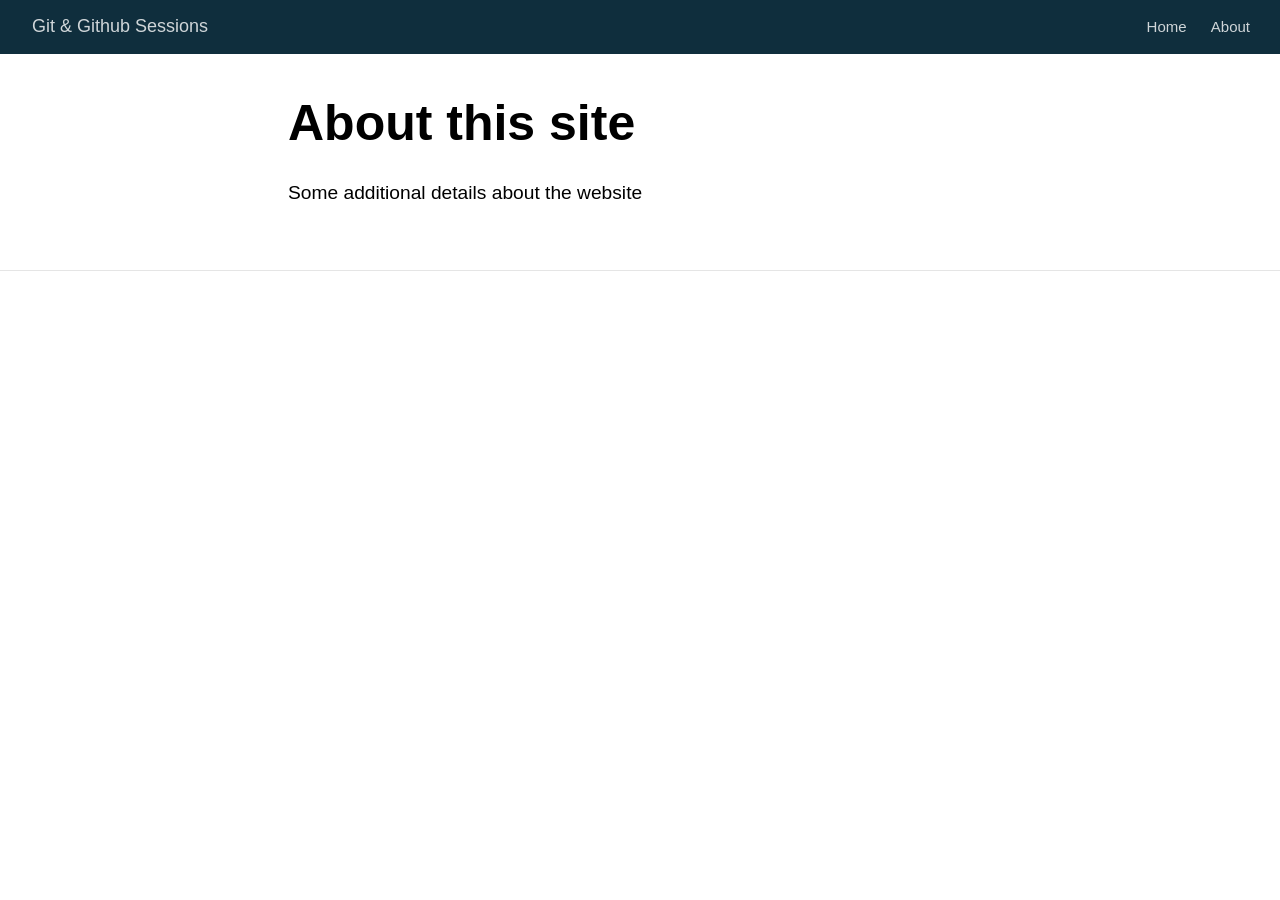
==== commit abbb5717: "added branching and pr slides" ====
--- a/docs/about.html
+++ b/docs/about.html
@@ -88,22 +88,22 @@
 
 
   <!--radix_placeholder_meta_tags-->
-  <title>Git &amp; Github Tutorial: About this site</title>
+  <title>Git &amp; Github Sessions: About this site</title>
 
   <meta property="description" itemprop="description" content="Some additional details about the website"/>
 
 
 
   <!--  https://developers.facebook.com/docs/sharing/webmasters#markup -->
-  <meta property="og:title" content="Git &amp; Github Tutorial: About this site"/>
+  <meta property="og:title" content="Git &amp; Github Sessions: About this site"/>
   <meta property="og:type" content="article"/>
   <meta property="og:description" content="Some additional details about the website"/>
   <meta property="og:locale" content="en_US"/>
-  <meta property="og:site_name" content="Git &amp; Github Tutorial"/>
+  <meta property="og:site_name" content="Git &amp; Github Sessions"/>
 
   <!--  https://dev.twitter.com/cards/types/summary -->
   <meta property="twitter:card" content="summary"/>
-  <meta property="twitter:title" content="Git &amp; Github Tutorial: About this site"/>
+  <meta property="twitter:title" content="Git &amp; Github Sessions: About this site"/>
   <meta property="twitter:description" content="Some additional details about the website"/>
 
   <!--/radix_placeholder_meta_tags-->
@@ -2102,7 +2102,7 @@
 <header class="header header--fixed" role="banner">
 <nav class="distill-site-nav distill-site-header">
 <div class="nav-left">
-<a href="index.html" class="title">Git &amp; Github Tutorial</a>
+<a href="index.html" class="title">Git &amp; Github Sessions</a>
 </div>
 <div class="nav-right">
 <a href="index.html">Home</a>
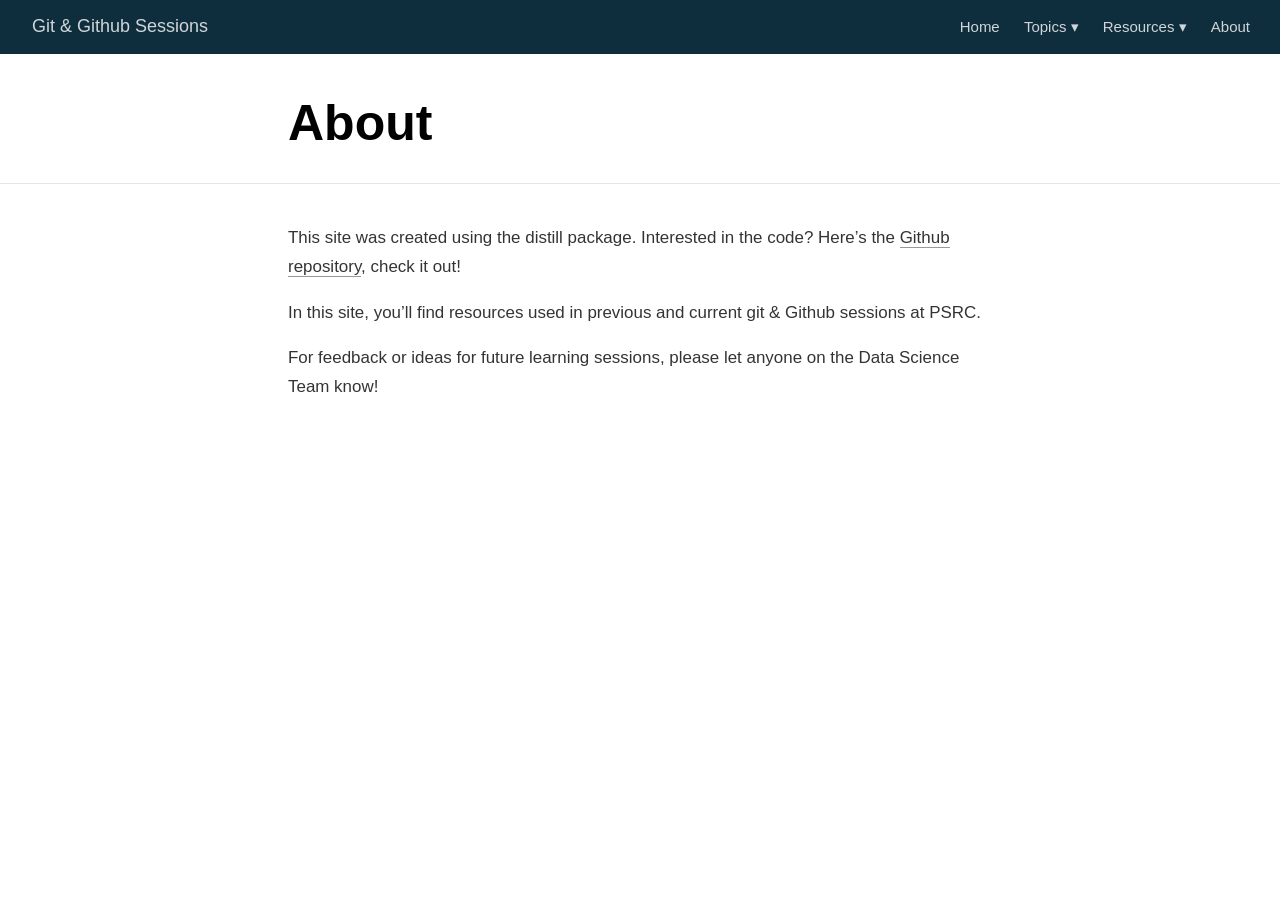
==== commit 32579fda: "first update to show material for 2026 sessions" ====
--- a/docs/about.html
+++ b/docs/about.html
@@ -20,6 +20,7 @@
 
 <style type="text/css">code{white-space: pre;}</style>
 <style type="text/css" data-origin="pandoc">
+html { -webkit-text-size-adjust: 100%; }
 pre > code.sourceCode { white-space: pre; position: relative; }
 pre > code.sourceCode > span { display: inline-block; line-height: 1.25; }
 pre > code.sourceCode > span:empty { height: 1.2em; }
@@ -88,29 +89,26 @@
 
 
   <!--radix_placeholder_meta_tags-->
-  <title>Git &amp; Github Sessions: About this site</title>
-
-  <meta property="description" itemprop="description" content="Some additional details about the website"/>
+  <title>Git &amp; Github Sessions: About</title>
+
 
 
 
   <!--  https://developers.facebook.com/docs/sharing/webmasters#markup -->
-  <meta property="og:title" content="Git &amp; Github Sessions: About this site"/>
+  <meta property="og:title" content="Git &amp; Github Sessions: About"/>
   <meta property="og:type" content="article"/>
-  <meta property="og:description" content="Some additional details about the website"/>
   <meta property="og:locale" content="en_US"/>
   <meta property="og:site_name" content="Git &amp; Github Sessions"/>
 
   <!--  https://dev.twitter.com/cards/types/summary -->
   <meta property="twitter:card" content="summary"/>
-  <meta property="twitter:title" content="Git &amp; Github Sessions: About this site"/>
-  <meta property="twitter:description" content="Some additional details about the website"/>
+  <meta property="twitter:title" content="Git &amp; Github Sessions: About"/>
 
   <!--/radix_placeholder_meta_tags-->
   <!--radix_placeholder_rmarkdown_metadata-->
 
   <script type="text/json" id="radix-rmarkdown-metadata">
-  {"type":"list","attributes":{"names":{"type":"character","attributes":{},"value":["title","description"]}},"value":[{"type":"character","attributes":{},"value":["About this site"]},{"type":"character","attributes":{},"value":["Some additional details about the website"]}]}
+  {"type":"list","attributes":{"names":{"type":"character","attributes":{},"value":["title"]}},"value":[{"type":"character","attributes":{},"value":["About"]}]}
   </script>
   <!--/radix_placeholder_rmarkdown_metadata-->
   <!--radix_placeholder_navigation_in_header-->
@@ -458,8 +456,8 @@
   </style>
 
   <script src="site_libs/jquery-3.6.0/jquery-3.6.0.min.js"></script>
-  <link href="site_libs/font-awesome-5.1.0/css/all.css" rel="stylesheet"/>
-  <link href="site_libs/font-awesome-5.1.0/css/v4-shims.css" rel="stylesheet"/>
+  <link href="site_libs/font-awesome-6.5.2/css/all.min.css" rel="stylesheet"/>
+  <link href="site_libs/font-awesome-6.5.2/css/v4-shims.min.css" rel="stylesheet"/>
   <script src="site_libs/headroom-0.9.4/headroom.min.js"></script>
   <script src="site_libs/autocomplete-0.37.1/autocomplete.min.js"></script>
   <script src="site_libs/fuse-6.4.1/fuse.min.js"></script>
@@ -829,9 +827,21 @@
     display: none !important;
   }
 
+  hr.section-separator {
+    border: none;
+    border-top: 1px solid rgba(0, 0, 0, 0.1);
+    margin: 0px;
+  }
+
+
+  d-byline {
+    border-top: none;
+  }
+
   d-article {
     padding-top: 2.5rem;
     padding-bottom: 30px;
+    border-top: none;
   }
 
   d-appendix {
@@ -926,6 +936,11 @@
   d-article div.sourceCode pre {
     padding-left: 18px;
     font-size: 14px;
+  }
+
+  /* tweak for Pandoc numbered line within distill */
+  d-article pre.numberSource code > span {
+      left: -2em;
   }
 
   d-article pre {
@@ -1687,6 +1702,12 @@
     // create d-title
     $('.d-title').changeElementType('d-title');
 
+    // separator
+    var separator = '<hr class="section-separator" style="clear: both"/>';
+    // prepend separator above appendix
+    $('.d-byline').before(separator);
+    $('.d-article').before(separator);
+
     // create d-byline
     var byline = $('<d-byline></d-byline>');
     $('.d-byline').replaceWith(byline);
@@ -1764,8 +1785,9 @@
     $('.distill-force-highlighting-css').parent().remove();
 
     // remove empty line numbers inserted by pandoc when using a
-    // custom syntax highlighting theme
-    $('code.sourceCode a:empty').remove();
+    // custom syntax highlighting theme, except when numbering line
+    // in code chunk
+    $('pre:not(.numberLines) code.sourceCode a:empty').remove();
 
     // load distill framework
     load_distill_framework();
@@ -1791,12 +1813,13 @@
       // add orcid ids
       $('.authors-affiliations').find('.author').each(function(i, el) {
         var orcid_id = front_matter.authors[i].orcidID;
+        var author_name = front_matter.authors[i].author
         if (orcid_id) {
           var a = $('<a></a>');
           a.attr('href', 'https://orcid.org/' + orcid_id);
           var img = $('<img></img>');
           img.addClass('orcid-id');
-          img.attr('alt', 'ORCID ID');
+          img.attr('alt', author_name ? 'ORCID ID for ' + author_name : 'ORCID ID');
           img.attr('src','[data-uri]');
           a.append(img);
           $(this).append(a);
@@ -2074,7 +2097,7 @@
   </script>
 
   <!--/radix_placeholder_distill-->
-  <script src="site_libs/header-attrs-2.14/header-attrs.js"></script>
+  <script src="site_libs/header-attrs-2.31/header-attrs.js"></script>
   <script src="site_libs/popper-2.6.0/popper.min.js"></script>
   <link href="site_libs/tippy-6.2.7/tippy.css" rel="stylesheet" />
   <link href="site_libs/tippy-6.2.7/tippy-light-border.css" rel="stylesheet" />
@@ -2094,7 +2117,7 @@
 <!--radix_placeholder_front_matter-->
 
 <script id="distill-front-matter" type="text/json">
-{"title":"About this site","description":"Some additional details about the website","authors":[]}
+{"title":"About","authors":[]}
 </script>
 
 <!--/radix_placeholder_front_matter-->
@@ -2106,6 +2129,26 @@
 </div>
 <div class="nav-right">
 <a href="index.html">Home</a>
+<div class="nav-dropdown">
+<button class="nav-dropbtn">
+Topics
+ 
+<span class="down-arrow">&#x25BE;</span>
+</button>
+<div class="nav-dropdown-content">
+<a href="git-bash.html">Git Bash</a>
+</div>
+</div>
+<div class="nav-dropdown">
+<button class="nav-dropbtn">
+Resources
+ 
+<span class="down-arrow">&#x25BE;</span>
+</button>
+<div class="nav-dropdown-content">
+<a href="past-sessions.html">Past Sessions</a>
+</div>
+</div>
 <a href="about.html">About</a>
 <a href="javascript:void(0);" class="nav-toggle">&#9776;</a>
 </div>
@@ -2116,14 +2159,18 @@
 <!--/radix_placeholder_site_before_body-->
 
 <div class="d-title">
-<h1>About this site</h1>
+<h1>About</h1>
+
 <!--radix_placeholder_categories-->
 <!--/radix_placeholder_categories-->
-<p><p>Some additional details about the website</p></p>
+
 </div>
 
 
 <div class="d-article">
+<p>This site was created using the distill package. Interested in the code? Here’s the <a href="https://github.com/psrc/git-tutorial" target="_blank">Github repository</a>, check it out!</p>
+<p>In this site, you’ll find resources used in previous and current git &amp; Github sessions at PSRC.</p>
+<p>For feedback or ideas for future learning sessions, please let anyone on the Data Science Team know!</p>
 <div class="sourceCode" id="cb1"><pre class="sourceCode r distill-force-highlighting-css"><code class="sourceCode r"></code></pre></div>
 <!--radix_placeholder_article_footer-->
 <!--/radix_placeholder_article_footer-->
--- a/docs/site_libs/font-awesome-6.5.2/css/v4-shims.min.css
+++ b/docs/site_libs/font-awesome-6.5.2/css/v4-shims.min.css
@@ -0,0 +1,6 @@
+/*!
+ * Font Awesome Free 6.5.2 by @fontawesome - https://fontawesome.com
+ * License - https://fontawesome.com/license/free (Icons: CC BY 4.0, Fonts: SIL OFL 1.1, Code: MIT License)
+ * Copyright 2024 Fonticons, Inc.
+ */
+.fa.fa-glass:before{content:"\f000"}.fa.fa-envelope-o{font-family:"Font Awesome 6 Free";font-weight:400}.fa.fa-envelope-o:before{content:"\f0e0"}.fa.fa-star-o{font-family:"Font Awesome 6 Free";font-weight:400}.fa.fa-star-o:before{content:"\f005"}.fa.fa-close:before,.fa.fa-remove:before{content:"\f00d"}.fa.fa-gear:before{content:"\f013"}.fa.fa-trash-o{font-family:"Font Awesome 6 Free";font-weight:400}.fa.fa-trash-o:before{content:"\f2ed"}.fa.fa-home:before{content:"\f015"}.fa.fa-file-o{font-family:"Font Awesome 6 Free";font-weight:400}.fa.fa-file-o:before{content:"\f15b"}.fa.fa-clock-o{font-family:"Font Awesome 6 Free";font-weight:400}.fa.fa-clock-o:before{content:"\f017"}.fa.fa-arrow-circle-o-down{font-family:"Font Awesome 6 Free";font-weight:400}.fa.fa-arrow-circle-o-down:before{content:"\f358"}.fa.fa-arrow-circle-o-up{font-family:"Font Awesome 6 Free";font-weight:400}.fa.fa-arrow-circle-o-up:before{content:"\f35b"}.fa.fa-play-circle-o{font-family:"Font Awesome 6 Free";font-weight:400}.fa.fa-play-circle-o:before{content:"\f144"}.fa.fa-repeat:before,.fa.fa-rotate-right:before{content:"\f01e"}.fa.fa-refresh:before{content:"\f021"}.fa.fa-list-alt{font-family:"Font Awesome 6 Free";font-weight:400}.fa.fa-list-alt:before{content:"\f022"}.fa.fa-dedent:before{content:"\f03b"}.fa.fa-video-camera:before{content:"\f03d"}.fa.fa-picture-o{font-family:"Font Awesome 6 Free";font-weight:400}.fa.fa-picture-o:before{content:"\f03e"}.fa.fa-photo{font-family:"Font Awesome 6 Free";font-weight:400}.fa.fa-photo:before{content:"\f03e"}.fa.fa-image{font-family:"Font Awesome 6 Free";font-weight:400}.fa.fa-image:before{content:"\f03e"}.fa.fa-map-marker:before{content:"\f3c5"}.fa.fa-pencil-square-o{font-family:"Font Awesome 6 Free";font-weight:400}.fa.fa-pencil-square-o:before{content:"\f044"}.fa.fa-edit{font-family:"Font Awesome 6 Free";font-weight:400}.fa.fa-edit:before{content:"\f044"}.fa.fa-share-square-o:before{content:"\f14d"}.fa.fa-check-square-o{font-family:"Font Awesome 6 Free";font-weight:400}.fa.fa-check-square-o:before{content:"\f14a"}.fa.fa-arrows:before{content:"\f0b2"}.fa.fa-times-circle-o{font-family:"Font Awesome 6 Free";font-weight:400}.fa.fa-times-circle-o:before{content:"\f057"}.fa.fa-check-circle-o{font-family:"Font Awesome 6 Free";font-weight:400}.fa.fa-check-circle-o:before{content:"\f058"}.fa.fa-mail-forward:before{content:"\f064"}.fa.fa-expand:before{content:"\f424"}.fa.fa-compress:before{content:"\f422"}.fa.fa-eye,.fa.fa-eye-slash{font-family:"Font Awesome 6 Free";font-weight:400}.fa.fa-warning:before{content:"\f071"}.fa.fa-calendar:before{content:"\f073"}.fa.fa-arrows-v:before{content:"\f338"}.fa.fa-arrows-h:before{content:"\f337"}.fa.fa-bar-chart-o:before,.fa.fa-bar-chart:before{content:"\e0e3"}.fa.fa-twitter-square{font-family:"Font Awesome 6 Brands";font-weight:400}.fa.fa-twitter-square:before{content:"\f081"}.fa.fa-facebook-square{font-family:"Font Awesome 6 Brands";font-weight:400}.fa.fa-facebook-square:before{content:"\f082"}.fa.fa-gears:before{content:"\f085"}.fa.fa-thumbs-o-up{font-family:"Font Awesome 6 Free";font-weight:400}.fa.fa-thumbs-o-up:before{content:"\f164"}.fa.fa-thumbs-o-down{font-family:"Font Awesome 6 Free";font-weight:400}.fa.fa-thumbs-o-down:before{content:"\f165"}.fa.fa-heart-o{font-family:"Font Awesome 6 Free";font-weight:400}.fa.fa-heart-o:before{content:"\f004"}.fa.fa-sign-out:before{content:"\f2f5"}.fa.fa-linkedin-square{font-family:"Font Awesome 6 Brands";font-weight:400}.fa.fa-linkedin-square:before{content:"\f08c"}.fa.fa-thumb-tack:before{content:"\f08d"}.fa.fa-external-link:before{content:"\f35d"}.fa.fa-sign-in:before{content:"\f2f6"}.fa.fa-github-square{font-family:"Font Awesome 6 Brands";font-weight:400}.fa.fa-github-square:before{content:"\f092"}.fa.fa-lemon-o{font-family:"Font Awesome 6 Free";font-weight:400}.fa.fa-lemon-o:before{content:"\f094"}.fa.fa-square-o{font-family:"Font Awesome 6 Free";font-weight:400}.fa.fa-square-o:before{content:"\f0c8"}.fa.fa-bookmark-o{font-family:"Font Awesome 6 Free";font-weight:400}.fa.fa-bookmark-o:before{content:"\f02e"}.fa.fa-facebook,.fa.fa-twitter{font-family:"Font Awesome 6 Brands";font-weight:400}.fa.fa-facebook:before{content:"\f39e"}.fa.fa-facebook-f{font-family:"Font Awesome 6 Brands";font-weight:400}.fa.fa-facebook-f:before{content:"\f39e"}.fa.fa-github{font-family:"Font Awesome 6 Brands";font-weight:400}.fa.fa-credit-card{font-family:"Font Awesome 6 Free";font-weight:400}.fa.fa-feed:before{content:"\f09e"}.fa.fa-hdd-o{font-family:"Font Awesome 6 Free";font-weight:400}.fa.fa-hdd-o:before{content:"\f0a0"}.fa.fa-hand-o-right{font-family:"Font Awesome 6 Free";font-weight:400}.fa.fa-hand-o-right:before{content:"\f0a4"}.fa.fa-hand-o-left{font-family:"Font Awesome 6 Free";font-weight:400}.fa.fa-hand-o-left:before{content:"\f0a5"}.fa.fa-hand-o-up{font-family:"Font Awesome 6 Free";font-weight:400}.fa.fa-hand-o-up:before{content:"\f0a6"}.fa.fa-hand-o-down{font-family:"Font Awesome 6 Free";font-weight:400}.fa.fa-hand-o-down:before{content:"\f0a7"}.fa.fa-globe:before{content:"\f57d"}.fa.fa-tasks:before{content:"\f828"}.fa.fa-arrows-alt:before{content:"\f31e"}.fa.fa-group:before{content:"\f0c0"}.fa.fa-chain:before{content:"\f0c1"}.fa.fa-cut:before{content:"\f0c4"}.fa.fa-files-o{font-family:"Font Awesome 6 Free";font-weight:400}.fa.fa-files-o:before{content:"\f0c5"}.fa.fa-floppy-o{font-family:"Font Awesome 6 Free";font-weight:400}.fa.fa-floppy-o:before{content:"\f0c7"}.fa.fa-save{font-family:"Font Awesome 6 Free";font-weight:400}.fa.fa-save:before{content:"\f0c7"}.fa.fa-navicon:before,.fa.fa-reorder:before{content:"\f0c9"}.fa.fa-magic:before{content:"\e2ca"}.fa.fa-pinterest,.fa.fa-pinterest-square{font-family:"Font Awesome 6 Brands";font-weight:400}.fa.fa-pinterest-square:before{content:"\f0d3"}.fa.fa-google-plus-square{font-family:"Font Awesome 6 Brands";font-weight:400}.fa.fa-google-plus-square:before{content:"\f0d4"}.fa.fa-google-plus{font-family:"Font Awesome 6 Brands";font-weight:400}.fa.fa-google-plus:before{content:"\f0d5"}.fa.fa-money:before{content:"\f3d1"}.fa.fa-unsorted:before{content:"\f0dc"}.fa.fa-sort-desc:before{content:"\f0dd"}.fa.fa-sort-asc:before{content:"\f0de"}.fa.fa-linkedin{font-family:"Font Awesome 6 Brands";font-weight:400}.fa.fa-linkedin:before{content:"\f0e1"}.fa.fa-rotate-left:before{content:"\f0e2"}.fa.fa-legal:before{content:"\f0e3"}.fa.fa-dashboard:before,.fa.fa-tachometer:before{content:"\f625"}.fa.fa-comment-o{font-family:"Font Awesome 6 Free";font-weight:400}.fa.fa-comment-o:before{content:"\f075"}.fa.fa-comments-o{font-family:"Font Awesome 6 Free";font-weight:400}.fa.fa-comments-o:before{content:"\f086"}.fa.fa-flash:before{content:"\f0e7"}.fa.fa-clipboard:before{content:"\f0ea"}.fa.fa-lightbulb-o{font-family:"Font Awesome 6 Free";font-weight:400}.fa.fa-lightbulb-o:before{content:"\f0eb"}.fa.fa-exchange:before{content:"\f362"}.fa.fa-cloud-download:before{content:"\f0ed"}.fa.fa-cloud-upload:before{content:"\f0ee"}.fa.fa-bell-o{font-family:"Font Awesome 6 Free";font-weight:400}.fa.fa-bell-o:before{content:"\f0f3"}.fa.fa-cutlery:before{content:"\f2e7"}.fa.fa-file-text-o{font-family:"Font Awesome 6 Free";font-weight:400}.fa.fa-file-text-o:before{content:"\f15c"}.fa.fa-building-o{font-family:"Font Awesome 6 Free";font-weight:400}.fa.fa-building-o:before{content:"\f1ad"}.fa.fa-hospital-o{font-family:"Font Awesome 6 Free";font-weight:400}.fa.fa-hospital-o:before{content:"\f0f8"}.fa.fa-tablet:before{content:"\f3fa"}.fa.fa-mobile-phone:before,.fa.fa-mobile:before{content:"\f3cd"}.fa.fa-circle-o{font-family:"Font Awesome 6 Free";font-weight:400}.fa.fa-circle-o:before{content:"\f111"}.fa.fa-mail-reply:before{content:"\f3e5"}.fa.fa-github-alt{font-family:"Font Awesome 6 Brands";font-weight:400}.fa.fa-folder-o{font-family:"Font Awesome 6 Free";font-weight:400}.fa.fa-folder-o:before{content:"\f07b"}.fa.fa-folder-open-o{font-family:"Font Awesome 6 Free";font-weight:400}.fa.fa-folder-open-o:before{content:"\f07c"}.fa.fa-smile-o{font-family:"Font Awesome 6 Free";font-weight:400}.fa.fa-smile-o:before{content:"\f118"}.fa.fa-frown-o{font-family:"Font Awesome 6 Free";font-weight:400}.fa.fa-frown-o:before{content:"\f119"}.fa.fa-meh-o{font-family:"Font Awesome 6 Free";font-weight:400}.fa.fa-meh-o:before{content:"\f11a"}.fa.fa-keyboard-o{font-family:"Font Awesome 6 Free";font-weight:400}.fa.fa-keyboard-o:before{content:"\f11c"}.fa.fa-flag-o{font-family:"Font Awesome 6 Free";font-weight:400}.fa.fa-flag-o:before{content:"\f024"}.fa.fa-mail-reply-all:before{content:"\f122"}.fa.fa-star-half-o{font-family:"Font Awesome 6 Free";font-weight:400}.fa.fa-star-half-o:before{content:"\f5c0"}.fa.fa-star-half-empty{font-family:"Font Awesome 6 Free";font-weight:400}.fa.fa-star-half-empty:before{content:"\f5c0"}.fa.fa-star-half-full{font-family:"Font Awesome 6 Free";font-weight:400}.fa.fa-star-half-full:before{content:"\f5c0"}.fa.fa-code-fork:before{content:"\f126"}.fa.fa-chain-broken:before,.fa.fa-unlink:before{content:"\f127"}.fa.fa-calendar-o{font-family:"Font Awesome 6 Free";font-weight:400}.fa.fa-calendar-o:before{content:"\f133"}.fa.fa-css3,.fa.fa-html5,.fa.fa-maxcdn{font-family:"Font Awesome 6 Brands";font-weight:400}.fa.fa-unlock-alt:before{content:"\f09c"}.fa.fa-minus-square-o{font-family:"Font Awesome 6 Free";font-weight:400}.fa.fa-minus-square-o:before{content:"\f146"}.fa.fa-level-up:before{content:"\f3bf"}.fa.fa-level-down:before{content:"\f3be"}.fa.fa-pencil-square:before{content:"\f14b"}.fa.fa-external-link-square:before{content:"\f360"}.fa.fa-compass{font-family:"Font Awesome 6 Free";font-weight:400}.fa.fa-caret-square-o-down{font-family:"Font Awesome 6 Free";font-weight:400}.fa.fa-caret-square-o-down:before{content:"\f150"}.fa.fa-toggle-down{font-family:"Font Awesome 6 Free";font-weight:400}.fa.fa-toggle-down:before{content:"\f150"}.fa.fa-caret-square-o-up{font-family:"Font Awesome 6 Free";font-weight:400}.fa.fa-caret-square-o-up:before{content:"\f151"}.fa.fa-toggle-up{font-family:"Font Awesome 6 Free";font-weight:400}.fa.fa-toggle-up:before{content:"\f151"}.fa.fa-caret-square-o-right{font-family:"Font Awesome 6 Free";font-weight:400}.fa.fa-caret-square-o-right:before{content:"\f152"}.fa.fa-toggle-right{font-family:"Font Awesome 6 Free";font-weight:400}.fa.fa-toggle-right:before{content:"\f152"}.fa.fa-eur:before,.fa.fa-euro:before{content:"\f153"}.fa.fa-gbp:before{content:"\f154"}.fa.fa-dollar:before,.fa.fa-usd:before{content:"\24"}.fa.fa-inr:before,.fa.fa-rupee:before{content:"\e1bc"}.fa.fa-cny:before,.fa.fa-jpy:before,.fa.fa-rmb:before,.fa.fa-yen:before{content:"\f157"}.fa.fa-rouble:before,.fa.fa-rub:before,.fa.fa-ruble:before{content:"\f158"}.fa.fa-krw:before,.fa.fa-won:before{content:"\f159"}.fa.fa-bitcoin,.fa.fa-btc{font-family:"Font Awesome 6 Brands";font-weight:400}.fa.fa-bitcoin:before{content:"\f15a"}.fa.fa-file-text:before{content:"\f15c"}.fa.fa-sort-alpha-asc:before{content:"\f15d"}.fa.fa-sort-alpha-desc:before{content:"\f881"}.fa.fa-sort-amount-asc:before{content:"\f884"}.fa.fa-sort-amount-desc:before{content:"\f160"}.fa.fa-sort-numeric-asc:before{content:"\f162"}.fa.fa-sort-numeric-desc:before{content:"\f886"}.fa.fa-youtube-square{font-family:"Font Awesome 6 Brands";font-weight:400}.fa.fa-youtube-square:before{content:"\f431"}.fa.fa-xing,.fa.fa-xing-square,.fa.fa-youtube{font-family:"Font Awesome 6 Brands";font-weight:400}.fa.fa-xing-square:before{content:"\f169"}.fa.fa-youtube-play{font-family:"Font Awesome 6 Brands";font-weight:400}.fa.fa-youtube-play:before{content:"\f167"}.fa.fa-adn,.fa.fa-bitbucket,.fa.fa-bitbucket-square,.fa.fa-dropbox,.fa.fa-flickr,.fa.fa-instagram,.fa.fa-stack-overflow{font-family:"Font Awesome 6 Brands";font-weight:400}.fa.fa-bitbucket-square:before{content:"\f171"}.fa.fa-tumblr,.fa.fa-tumblr-square{font-family:"Font Awesome 6 Brands";font-weight:400}.fa.fa-tumblr-square:before{content:"\f174"}.fa.fa-long-arrow-down:before{content:"\f309"}.fa.fa-long-arrow-up:before{content:"\f30c"}.fa.fa-long-arrow-left:before{content:"\f30a"}.fa.fa-long-arrow-right:before{content:"\f30b"}.fa.fa-android,.fa.fa-apple,.fa.fa-dribbble,.fa.fa-foursquare,.fa.fa-gittip,.fa.fa-gratipay,.fa.fa-linux,.fa.fa-skype,.fa.fa-trello,.fa.fa-windows{font-family:"Font Awesome 6 Brands";font-weight:400}.fa.fa-gittip:before{content:"\f184"}.fa.fa-sun-o{font-family:"Font Awesome 6 Free";font-weight:400}.fa.fa-sun-o:before{content:"\f185"}.fa.fa-moon-o{font-family:"Font Awesome 6 Free";font-weight:400}.fa.fa-moon-o:before{content:"\f186"}.fa.fa-pagelines,.fa.fa-renren,.fa.fa-stack-exchange,.fa.fa-vk,.fa.fa-weibo{font-family:"Font Awesome 6 Brands";font-weight:400}.fa.fa-arrow-circle-o-right{font-family:"Font Awesome 6 Free";font-weight:400}.fa.fa-arrow-circle-o-right:before{content:"\f35a"}.fa.fa-arrow-circle-o-left{font-family:"Font Awesome 6 Free";font-weight:400}.fa.fa-arrow-circle-o-left:before{content:"\f359"}.fa.fa-caret-square-o-left{font-family:"Font Awesome 6 Free";font-weight:400}.fa.fa-caret-square-o-left:before{content:"\f191"}.fa.fa-toggle-left{font-family:"Font Awesome 6 Free";font-weight:400}.fa.fa-toggle-left:before{content:"\f191"}.fa.fa-dot-circle-o{font-family:"Font Awesome 6 Free";font-weight:400}.fa.fa-dot-circle-o:before{content:"\f192"}.fa.fa-vimeo-square{font-family:"Font Awesome 6 Brands";font-weight:400}.fa.fa-vimeo-square:before{content:"\f194"}.fa.fa-try:before,.fa.fa-turkish-lira:before{content:"\e2bb"}.fa.fa-plus-square-o{font-family:"Font Awesome 6 Free";font-weight:400}.fa.fa-plus-square-o:before{content:"\f0fe"}.fa.fa-openid,.fa.fa-slack,.fa.fa-wordpress{font-family:"Font Awesome 6 Brands";font-weight:400}.fa.fa-bank:before,.fa.fa-institution:before{content:"\f19c"}.fa.fa-mortar-board:before{content:"\f19d"}.fa.fa-google,.fa.fa-reddit,.fa.fa-reddit-square,.fa.fa-yahoo{font-family:"Font Awesome 6 Brands";font-weight:400}.fa.fa-reddit-square:before{content:"\f1a2"}.fa.fa-behance,.fa.fa-behance-square,.fa.fa-delicious,.fa.fa-digg,.fa.fa-drupal,.fa.fa-joomla,.fa.fa-pied-piper-alt,.fa.fa-pied-piper-pp,.fa.fa-stumbleupon,.fa.fa-stumbleupon-circle{font-family:"Font Awesome 6 Brands";font-weight:400}.fa.fa-behance-square:before{content:"\f1b5"}.fa.fa-steam,.fa.fa-steam-square{font-family:"Font Awesome 6 Brands";font-weight:400}.fa.fa-steam-square:before{content:"\f1b7"}.fa.fa-automobile:before{content:"\f1b9"}.fa.fa-cab:before{content:"\f1ba"}.fa.fa-deviantart,.fa.fa-soundcloud,.fa.fa-spotify{font-family:"Font Awesome 6 Brands";font-weight:400}.fa.fa-file-pdf-o{font-family:"Font Awesome 6 Free";font-weight:400}.fa.fa-file-pdf-o:before{content:"\f1c1"}.fa.fa-file-word-o{font-family:"Font Awesome 6 Free";font-weight:400}.fa.fa-file-word-o:before{content:"\f1c2"}.fa.fa-file-excel-o{font-family:"Font Awesome 6 Free";font-weight:400}.fa.fa-file-excel-o:before{content:"\f1c3"}.fa.fa-file-powerpoint-o{font-family:"Font Awesome 6 Free";font-weight:400}.fa.fa-file-powerpoint-o:before{content:"\f1c4"}.fa.fa-file-image-o{font-family:"Font Awesome 6 Free";font-weight:400}.fa.fa-file-image-o:before{content:"\f1c5"}.fa.fa-file-photo-o{font-family:"Font Awesome 6 Free";font-weight:400}.fa.fa-file-photo-o:before{content:"\f1c5"}.fa.fa-file-picture-o{font-family:"Font Awesome 6 Free";font-weight:400}.fa.fa-file-picture-o:before{content:"\f1c5"}.fa.fa-file-archive-o{font-family:"Font Awesome 6 Free";font-weight:400}.fa.fa-file-archive-o:before{content:"\f1c6"}.fa.fa-file-zip-o{font-family:"Font Awesome 6 Free";font-weight:400}.fa.fa-file-zip-o:before{content:"\f1c6"}.fa.fa-file-audio-o{font-family:"Font Awesome 6 Free";font-weight:400}.fa.fa-file-audio-o:before{content:"\f1c7"}.fa.fa-file-sound-o{font-family:"Font Awesome 6 Free";font-weight:400}.fa.fa-file-sound-o:before{content:"\f1c7"}.fa.fa-file-video-o{font-family:"Font Awesome 6 Free";font-weight:400}.fa.fa-file-video-o:before{content:"\f1c8"}.fa.fa-file-movie-o{font-family:"Font Awesome 6 Free";font-weight:400}.fa.fa-file-movie-o:before{content:"\f1c8"}.fa.fa-file-code-o{font-family:"Font Awesome 6 Free";font-weight:400}.fa.fa-file-code-o:before{content:"\f1c9"}.fa.fa-codepen,.fa.fa-jsfiddle,.fa.fa-vine{font-family:"Font Awesome 6 Brands";font-weight:400}.fa.fa-life-bouy:before,.fa.fa-life-buoy:before,.fa.fa-life-saver:before,.fa.fa-support:before{content:"\f1cd"}.fa.fa-circle-o-notch:before{content:"\f1ce"}.fa.fa-ra,.fa.fa-rebel{font-family:"Font Awesome 6 Brands";font-weight:400}.fa.fa-ra:before{content:"\f1d0"}.fa.fa-resistance{font-family:"Font Awesome 6 Brands";font-weight:400}.fa.fa-resistance:before{content:"\f1d0"}.fa.fa-empire,.fa.fa-ge{font-family:"Font Awesome 6 Brands";font-weight:400}.fa.fa-ge:before{content:"\f1d1"}.fa.fa-git-square{font-family:"Font Awesome 6 Brands";font-weight:400}.fa.fa-git-square:before{content:"\f1d2"}.fa.fa-git,.fa.fa-hacker-news,.fa.fa-y-combinator-square{font-family:"Font Awesome 6 Brands";font-weight:400}.fa.fa-y-combinator-square:before{content:"\f1d4"}.fa.fa-yc-square{font-family:"Font Awesome 6 Brands";font-weight:400}.fa.fa-yc-square:before{content:"\f1d4"}.fa.fa-qq,.fa.fa-tencent-weibo,.fa.fa-wechat,.fa.fa-weixin{font-family:"Font Awesome 6 Brands";font-weight:400}.fa.fa-wechat:before{content:"\f1d7"}.fa.fa-send:before{content:"\f1d8"}.fa.fa-paper-plane-o{font-family:"Font Awesome 6 Free";font-weight:400}.fa.fa-paper-plane-o:before{content:"\f1d8"}.fa.fa-send-o{font-family:"Font Awesome 6 Free";font-weight:400}.fa.fa-send-o:before{content:"\f1d8"}.fa.fa-circle-thin{font-family:"Font Awesome 6 Free";font-weight:400}.fa.fa-circle-thin:before{content:"\f111"}.fa.fa-header:before{content:"\f1dc"}.fa.fa-futbol-o{font-family:"Font Awesome 6 Free";font-weight:400}.fa.fa-futbol-o:before{content:"\f1e3"}.fa.fa-soccer-ball-o{font-family:"Font Awesome 6 Free";font-weight:400}.fa.fa-soccer-ball-o:before{content:"\f1e3"}.fa.fa-slideshare,.fa.fa-twitch,.fa.fa-yelp{font-family:"Font Awesome 6 Brands";font-weight:400}.fa.fa-newspaper-o{font-family:"Font Awesome 6 Free";font-weight:400}.fa.fa-newspaper-o:before{content:"\f1ea"}.fa.fa-cc-amex,.fa.fa-cc-discover,.fa.fa-cc-mastercard,.fa.fa-cc-paypal,.fa.fa-cc-stripe,.fa.fa-cc-visa,.fa.fa-google-wallet,.fa.fa-paypal{font-family:"Font Awesome 6 Brands";font-weight:400}.fa.fa-bell-slash-o{font-family:"Font Awesome 6 Free";font-weight:400}.fa.fa-bell-slash-o:before{content:"\f1f6"}.fa.fa-trash:before{content:"\f2ed"}.fa.fa-copyright{font-family:"Font Awesome 6 Free";font-weight:400}.fa.fa-eyedropper:before{content:"\f1fb"}.fa.fa-area-chart:before{content:"\f1fe"}.fa.fa-pie-chart:before{content:"\f200"}.fa.fa-line-chart:before{content:"\f201"}.fa.fa-lastfm,.fa.fa-lastfm-square{font-family:"Font Awesome 6 Brands";font-weight:400}.fa.fa-lastfm-square:before{content:"\f203"}.fa.fa-angellist,.fa.fa-ioxhost{font-family:"Font Awesome 6 Brands";font-weight:400}.fa.fa-cc{font-family:"Font Awesome 6 Free";font-weight:400}.fa.fa-cc:before{content:"\f20a"}.fa.fa-ils:before,.fa.fa-shekel:before,.fa.fa-sheqel:before{content:"\f20b"}.fa.fa-buysellads,.fa.fa-connectdevelop,.fa.fa-dashcube,.fa.fa-forumbee,.fa.fa-leanpub,.fa.fa-sellsy,.fa.fa-shirtsinbulk,.fa.fa-simplybuilt,.fa.fa-skyatlas{font-family:"Font Awesome 6 Brands";font-weight:400}.fa.fa-diamond{font-family:"Font Awesome 6 Free";font-weight:400}.fa.fa-diamond:before{content:"\f3a5"}.fa.fa-intersex:before,.fa.fa-transgender:before{content:"\f224"}.fa.fa-transgender-alt:before{content:"\f225"}.fa.fa-facebook-official{font-family:"Font Awesome 6 Brands";font-weight:400}.fa.fa-facebook-official:before{content:"\f09a"}.fa.fa-pinterest-p,.fa.fa-whatsapp{font-family:"Font Awesome 6 Brands";font-weight:400}.fa.fa-hotel:before{content:"\f236"}.fa.fa-medium,.fa.fa-viacoin,.fa.fa-y-combinator,.fa.fa-yc{font-family:"Font Awesome 6 Brands";font-weight:400}.fa.fa-yc:before{content:"\f23b"}.fa.fa-expeditedssl,.fa.fa-opencart,.fa.fa-optin-monster{font-family:"Font Awesome 6 Brands";font-weight:400}.fa.fa-battery-4:before,.fa.fa-battery:before{content:"\f240"}.fa.fa-battery-3:before{content:"\f241"}.fa.fa-battery-2:before{content:"\f242"}.fa.fa-battery-1:before{content:"\f243"}.fa.fa-battery-0:before{content:"\f244"}.fa.fa-object-group,.fa.fa-object-ungroup,.fa.fa-sticky-note-o{font-family:"Font Awesome 6 Free";font-weight:400}.fa.fa-sticky-note-o:before{content:"\f249"}.fa.fa-cc-diners-club,.fa.fa-cc-jcb{font-family:"Font Awesome 6 Brands";font-weight:400}.fa.fa-clone{font-family:"Font Awesome 6 Free";font-weight:400}.fa.fa-hourglass-o:before{content:"\f254"}.fa.fa-hourglass-1:before{content:"\f251"}.fa.fa-hourglass-2:before{content:"\f252"}.fa.fa-hourglass-3:before{content:"\f253"}.fa.fa-hand-rock-o{font-family:"Font Awesome 6 Free";font-weight:400}.fa.fa-hand-rock-o:before{content:"\f255"}.fa.fa-hand-grab-o{font-family:"Font Awesome 6 Free";font-weight:400}.fa.fa-hand-grab-o:before{content:"\f255"}.fa.fa-hand-paper-o{font-family:"Font Awesome 6 Free";font-weight:400}.fa.fa-hand-paper-o:before{content:"\f256"}.fa.fa-hand-stop-o{font-family:"Font Awesome 6 Free";font-weight:400}.fa.fa-hand-stop-o:before{content:"\f256"}.fa.fa-hand-scissors-o{font-family:"Font Awesome 6 Free";font-weight:400}.fa.fa-hand-scissors-o:before{content:"\f257"}.fa.fa-hand-lizard-o{font-family:"Font Awesome 6 Free";font-weight:400}.fa.fa-hand-lizard-o:before{content:"\f258"}.fa.fa-hand-spock-o{font-family:"Font Awesome 6 Free";font-weight:400}.fa.fa-hand-spock-o:before{content:"\f259"}.fa.fa-hand-pointer-o{font-family:"Font Awesome 6 Free";font-weight:400}.fa.fa-hand-pointer-o:before{content:"\f25a"}.fa.fa-hand-peace-o{font-family:"Font Awesome 6 Free";font-weight:400}.fa.fa-hand-peace-o:before{content:"\f25b"}.fa.fa-registered{font-family:"Font Awesome 6 Free";font-weight:400}.fa.fa-creative-commons,.fa.fa-gg,.fa.fa-gg-circle,.fa.fa-odnoklassniki,.fa.fa-odnoklassniki-square{font-family:"Font Awesome 6 Brands";font-weight:400}.fa.fa-odnoklassniki-square:before{content:"\f264"}.fa.fa-chrome,.fa.fa-firefox,.fa.fa-get-pocket,.fa.fa-internet-explorer,.fa.fa-opera,.fa.fa-safari,.fa.fa-wikipedia-w{font-family:"Font Awesome 6 Brands";font-weight:400}.fa.fa-television:before{content:"\f26c"}.fa.fa-500px,.fa.fa-amazon,.fa.fa-contao{font-family:"Font Awesome 6 Brands";font-weight:400}.fa.fa-calendar-plus-o{font-family:"Font Awesome 6 Free";font-weight:400}.fa.fa-calendar-plus-o:before{content:"\f271"}.fa.fa-calendar-minus-o{font-family:"Font Awesome 6 Free";font-weight:400}.fa.fa-calendar-minus-o:before{content:"\f272"}.fa.fa-calendar-times-o{font-family:"Font Awesome 6 Free";font-weight:400}.fa.fa-calendar-times-o:before{content:"\f273"}.fa.fa-calendar-check-o{font-family:"Font Awesome 6 Free";font-weight:400}.fa.fa-calendar-check-o:before{content:"\f274"}.fa.fa-map-o{font-family:"Font Awesome 6 Free";font-weight:400}.fa.fa-map-o:before{content:"\f279"}.fa.fa-commenting:before{content:"\f4ad"}.fa.fa-commenting-o{font-family:"Font Awesome 6 Free";font-weight:400}.fa.fa-commenting-o:before{content:"\f4ad"}.fa.fa-houzz,.fa.fa-vimeo{font-family:"Font Awesome 6 Brands";font-weight:400}.fa.fa-vimeo:before{content:"\f27d"}.fa.fa-black-tie,.fa.fa-edge,.fa.fa-fonticons,.fa.fa-reddit-alien{font-family:"Font Awesome 6 Brands";font-weight:400}.fa.fa-credit-card-alt:before{content:"\f09d"}.fa.fa-codiepie,.fa.fa-fort-awesome,.fa.fa-mixcloud,.fa.fa-modx,.fa.fa-product-hunt,.fa.fa-scribd,.fa.fa-usb{font-family:"Font Awesome 6 Brands";font-weight:400}.fa.fa-pause-circle-o{font-family:"Font Awesome 6 Free";font-weight:400}.fa.fa-pause-circle-o:before{content:"\f28b"}.fa.fa-stop-circle-o{font-family:"Font Awesome 6 Free";font-weight:400}.fa.fa-stop-circle-o:before{content:"\f28d"}.fa.fa-bluetooth,.fa.fa-bluetooth-b,.fa.fa-envira,.fa.fa-gitlab,.fa.fa-wheelchair-alt,.fa.fa-wpbeginner,.fa.fa-wpforms{font-family:"Font Awesome 6 Brands";font-weight:400}.fa.fa-wheelchair-alt:before{content:"\f368"}.fa.fa-question-circle-o{font-family:"Font Awesome 6 Free";font-weight:400}.fa.fa-question-circle-o:before{content:"\f059"}.fa.fa-volume-control-phone:before{content:"\f2a0"}.fa.fa-asl-interpreting:before{content:"\f2a3"}.fa.fa-deafness:before,.fa.fa-hard-of-hearing:before{content:"\f2a4"}.fa.fa-glide,.fa.fa-glide-g{font-family:"Font Awesome 6 Brands";font-weight:400}.fa.fa-signing:before{content:"\f2a7"}.fa.fa-viadeo,.fa.fa-viadeo-square{font-family:"Font Awesome 6 Brands";font-weight:400}.fa.fa-viadeo-square:before{content:"\f2aa"}.fa.fa-snapchat,.fa.fa-snapchat-ghost{font-family:"Font Awesome 6 Brands";font-weight:400}.fa.fa-snapchat-ghost:before{content:"\f2ab"}.fa.fa-snapchat-square{font-family:"Font Awesome 6 Brands";font-weight:400}.fa.fa-snapchat-square:before{content:"\f2ad"}.fa.fa-first-order,.fa.fa-google-plus-official,.fa.fa-pied-piper,.fa.fa-themeisle,.fa.fa-yoast{font-family:"Font Awesome 6 Brands";font-weight:400}.fa.fa-google-plus-official:before{content:"\f2b3"}.fa.fa-google-plus-circle{font-family:"Font Awesome 6 Brands";font-weight:400}.fa.fa-google-plus-circle:before{content:"\f2b3"}.fa.fa-fa,.fa.fa-font-awesome{font-family:"Font Awesome 6 Brands";font-weight:400}.fa.fa-fa:before{content:"\f2b4"}.fa.fa-handshake-o{font-family:"Font Awesome 6 Free";font-weight:400}.fa.fa-handshake-o:before{content:"\f2b5"}.fa.fa-envelope-open-o{font-family:"Font Awesome 6 Free";font-weight:400}.fa.fa-envelope-open-o:before{content:"\f2b6"}.fa.fa-linode{font-family:"Font Awesome 6 Brands";font-weight:400}.fa.fa-address-book-o{font-family:"Font Awesome 6 Free";font-weight:400}.fa.fa-address-book-o:before{content:"\f2b9"}.fa.fa-vcard:before{content:"\f2bb"}.fa.fa-address-card-o{font-family:"Font Awesome 6 Free";font-weight:400}.fa.fa-address-card-o:before{content:"\f2bb"}.fa.fa-vcard-o{font-family:"Font Awesome 6 Free";font-weight:400}.fa.fa-vcard-o:before{content:"\f2bb"}.fa.fa-user-circle-o{font-family:"Font Awesome 6 Free";font-weight:400}.fa.fa-user-circle-o:before{content:"\f2bd"}.fa.fa-user-o{font-family:"Font Awesome 6 Free";font-weight:400}.fa.fa-user-o:before{content:"\f007"}.fa.fa-id-badge{font-family:"Font Awesome 6 Free";font-weight:400}.fa.fa-drivers-license:before{content:"\f2c2"}.fa.fa-id-card-o{font-family:"Font Awesome 6 Free";font-weight:400}.fa.fa-id-card-o:before{content:"\f2c2"}.fa.fa-drivers-license-o{font-family:"Font Awesome 6 Free";font-weight:400}.fa.fa-drivers-license-o:before{content:"\f2c2"}.fa.fa-free-code-camp,.fa.fa-quora,.fa.fa-telegram{font-family:"Font Awesome 6 Brands";font-weight:400}.fa.fa-thermometer-4:before,.fa.fa-thermometer:before{content:"\f2c7"}.fa.fa-thermometer-3:before{content:"\f2c8"}.fa.fa-thermometer-2:before{content:"\f2c9"}.fa.fa-thermometer-1:before{content:"\f2ca"}.fa.fa-thermometer-0:before{content:"\f2cb"}.fa.fa-bathtub:before,.fa.fa-s15:before{content:"\f2cd"}.fa.fa-window-maximize,.fa.fa-window-restore{font-family:"Font Awesome 6 Free";font-weight:400}.fa.fa-times-rectangle:before{content:"\f410"}.fa.fa-window-close-o{font-family:"Font Awesome 6 Free";font-weight:400}.fa.fa-window-close-o:before{content:"\f410"}.fa.fa-times-rectangle-o{font-family:"Font Awesome 6 Free";font-weight:400}.fa.fa-times-rectangle-o:before{content:"\f410"}.fa.fa-bandcamp,.fa.fa-eercast,.fa.fa-etsy,.fa.fa-grav,.fa.fa-imdb,.fa.fa-ravelry{font-family:"Font Awesome 6 Brands";font-weight:400}.fa.fa-eercast:before{content:"\f2da"}.fa.fa-snowflake-o{font-family:"Font Awesome 6 Free";font-weight:400}.fa.fa-snowflake-o:before{content:"\f2dc"}.fa.fa-meetup,.fa.fa-superpowers,.fa.fa-wpexplorer{font-family:"Font Awesome 6 Brands";font-weight:400}
